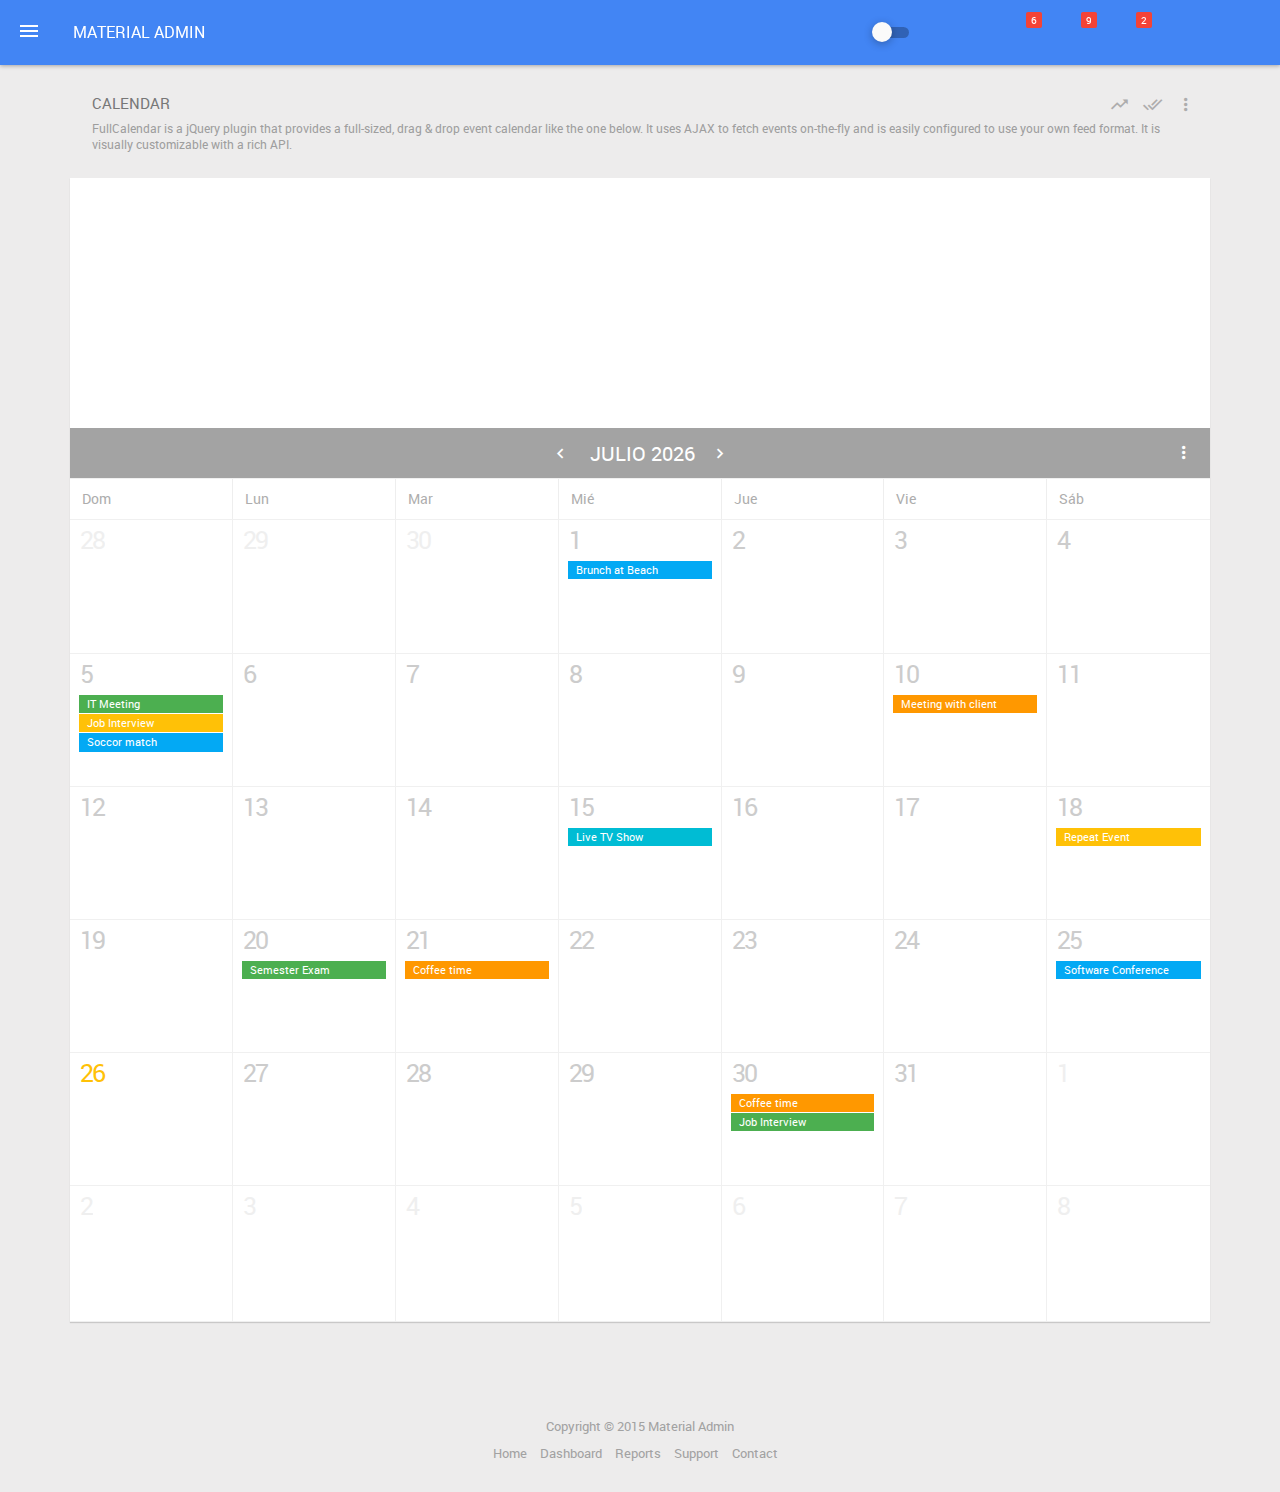
==== parallax-template/calendar.html @ 62151a45 "cal" ====
<!DOCTYPE html>
    <!--[if IE 9 ]><html class="ie9"><![endif]-->
    <head>
        <meta charset="utf-8">
        <meta http-equiv="X-UA-Compatible" content="IE=edge">
        <meta name="viewport" content="width=device-width, initial-scale=1">
        <title>Material Admin</title>
    
        <!-- Vendor CSS -->
        <link href="calendar/css/animate.min.css" rel="stylesheet">
        <link href="calendar/css/sweet-alert.css" rel="stylesheet">
        <link href="calendar/css/material-design-iconic-font.min.css" rel="stylesheet">
        <link href="calendar/css/fullcalendar.min.css" rel="stylesheet">
            
        <!-- CSS -->
        <link href="calendar/css/app.min.1.css" rel="stylesheet">
        <link href="calendar/css/app.min.2.css" rel="stylesheet">
    </head>
    
    <body>
        <header id="header">
            <ul class="header-inner">
                <li id="menu-trigger" data-trigger="#sidebar">
                    <div class="line-wrap">
                        <div class="line top"></div>
                        <div class="line center"></div>
                        <div class="line bottom"></div>
                    </div>
                </li>
            
                <li class="logo hidden-xs">
                    <a href="index.html">Material Admin</a>
                </li>
                
                <li class="pull-right">
                <ul class="top-menu">
                    <li id="toggle-width">
                        <div class="toggle-switch">
                            <input id="tw-switch" type="checkbox" hidden="hidden">
                            <label for="tw-switch" class="ts-helper"></label>
                        </div>
                    </li>
                    <li id="top-search">
                        <a class="tm-search" href=""></a>
                    </li>
                    <li class="dropdown">
                        <a data-toggle="dropdown" class="tm-message" href=""><i class="tmn-counts">6</i></a>
                        <div class="dropdown-menu dropdown-menu-lg pull-right">
                            <div class="listview">
                                <div class="lv-header">
                                    Messages
                                </div>
                                <div class="lv-body">
                                    <a class="lv-item" href="">
                                        <div class="media">
                                            <div class="pull-left">
                                                <img class="lv-img-sm" src="img/profile-pics/1.jpg" alt="">
                                            </div>
                                            <div class="media-body">
                                                <div class="lv-title">David Belle</div>
                                                <small class="lv-small">Cum sociis natoque penatibus et magnis dis parturient montes</small>
                                            </div>
                                        </div>
                                    </a>
                                    <a class="lv-item" href="">
                                        <div class="media">
                                            <div class="pull-left">
                                                <img class="lv-img-sm" src="img/profile-pics/2.jpg" alt="">
                                            </div>
                                            <div class="media-body">
                                                <div class="lv-title">Jonathan Morris</div>
                                                <small class="lv-small">Nunc quis diam diamurabitur at dolor elementum, dictum turpis vel</small>
                                            </div>
                                        </div>
                                    </a>
                                    <a class="lv-item" href="">
                                        <div class="media">
                                            <div class="pull-left">
                                                <img class="lv-img-sm" src="img/profile-pics/3.jpg" alt="">
                                            </div>
                                            <div class="media-body">
                                                <div class="lv-title">Fredric Mitchell Jr.</div>
                                                <small class="lv-small">Phasellus a ante et est ornare accumsan at vel magnauis blandit turpis at augue ultricies</small>
                                            </div>
                                        </div>
                                    </a>
                                    <a class="lv-item" href="">
                                        <div class="media">
                                            <div class="pull-left">
                                                <img class="lv-img-sm" src="img/profile-pics/4.jpg" alt="">
                                            </div>
                                            <div class="media-body">
                                                <div class="lv-title">Glenn Jecobs</div>
                                                <small class="lv-small">Ut vitae lacus sem ellentesque maximus, nunc sit amet varius dignissim, dui est consectetur neque</small>
                                            </div>
                                        </div>
                                    </a>
                                    <a class="lv-item" href="">
                                        <div class="media">
                                            <div class="pull-left">
                                                <img class="lv-img-sm" src="img/profile-pics/4.jpg" alt="">
                                            </div>
                                            <div class="media-body">
                                                <div class="lv-title">Bill Phillips</div>
                                                <small class="lv-small">Proin laoreet commodo eros id faucibus. Donec ligula quam, imperdiet vel ante placerat</small>
                                            </div>
                                        </div>
                                    </a>
                                </div>
                                <a class="lv-footer" href="">View All</a>
                            </div>
                        </div>
                    </li>
                    <li class="dropdown">
                        <a data-toggle="dropdown" class="tm-notification" href=""><i class="tmn-counts">9</i></a>
                        <div class="dropdown-menu dropdown-menu-lg pull-right">
                            <div class="listview" id="notifications">
                                <div class="lv-header">
                                    Notification
                    
                                    <ul class="actions">
                                        <li class="dropdown">
                                            <a href="" data-clear="notification">
                                                <i class="zmdi zmdi-check-all"></i>
                                            </a>
                                        </li>
                                    </ul>
                                </div>
                                <div class="lv-body">
                                    <a class="lv-item" href="">
                                        <div class="media">
                                            <div class="pull-left">
                                                <img class="lv-img-sm" src="img/profile-pics/1.jpg" alt="">
                                            </div>
                                            <div class="media-body">
                                                <div class="lv-title">David Belle</div>
                                                <small class="lv-small">Cum sociis natoque penatibus et magnis dis parturient montes</small>
                                            </div>
                                        </div>
                                    </a>
                                    <a class="lv-item" href="">
                                        <div class="media">
                                            <div class="pull-left">
                                                <img class="lv-img-sm" src="img/profile-pics/2.jpg" alt="">
                                            </div>
                                            <div class="media-body">
                                                <div class="lv-title">Jonathan Morris</div>
                                                <small class="lv-small">Nunc quis diam diamurabitur at dolor elementum, dictum turpis vel</small>
                                            </div>
                                        </div>
                                    </a>
                                    <a class="lv-item" href="">
                                        <div class="media">
                                            <div class="pull-left">
                                                <img class="lv-img-sm" src="img/profile-pics/3.jpg" alt="">
                                            </div>
                                            <div class="media-body">
                                                <div class="lv-title">Fredric Mitchell Jr.</div>
                                                <small class="lv-small">Phasellus a ante et est ornare accumsan at vel magnauis blandit turpis at augue ultricies</small>
                                            </div>
                                        </div>
                                    </a>
                                    <a class="lv-item" href="">
                                        <div class="media">
                                            <div class="pull-left">
                                                <img class="lv-img-sm" src="img/profile-pics/4.jpg" alt="">
                                            </div>
                                            <div class="media-body">
                                                <div class="lv-title">Glenn Jecobs</div>
                                                <small class="lv-small">Ut vitae lacus sem ellentesque maximus, nunc sit amet varius dignissim, dui est consectetur neque</small>
                                            </div>
                                        </div>
                                    </a>
                                    <a class="lv-item" href="">
                                        <div class="media">
                                            <div class="pull-left">
                                                <img class="lv-img-sm" src="img/profile-pics/4.jpg" alt="">
                                            </div>
                                            <div class="media-body">
                                                <div class="lv-title">Bill Phillips</div>
                                                <small class="lv-small">Proin laoreet commodo eros id faucibus. Donec ligula quam, imperdiet vel ante placerat</small>
                                            </div>
                                        </div>
                                    </a>
                                </div>
                    
                                <a class="lv-footer" href="">View Previous</a>
                            </div>
                    
                        </div>
                    </li>
                    <li class="dropdown hidden-xs">
                        <a data-toggle="dropdown" class="tm-task" href=""><i class="tmn-counts">2</i></a>
                        <div class="dropdown-menu pull-right dropdown-menu-lg">
                            <div class="listview">
                                <div class="lv-header">
                                    Tasks
                                </div>
                                <div class="lv-body">
                                    <div class="lv-item">
                                        <div class="lv-title m-b-5">HTML5 Validation Report</div>
                    
                                        <div class="progress">
                                            <div class="progress-bar" role="progressbar" aria-valuenow="95" aria-valuemin="0" aria-valuemax="100" style="width: 95%">
                                                <span class="sr-only">95% Complete (success)</span>
                                            </div>
                                        </div>
                                    </div>
                                    <div class="lv-item">
                                        <div class="lv-title m-b-5">Google Chrome Extension</div>
                    
                                        <div class="progress">
                                            <div class="progress-bar progress-bar-success" role="progressbar" aria-valuenow="80" aria-valuemin="0" aria-valuemax="100" style="width: 80%">
                                                <span class="sr-only">80% Complete (success)</span>
                                            </div>
                                        </div>
                                    </div>
                                    <div class="lv-item">
                                        <div class="lv-title m-b-5">Social Intranet Projects</div>
                    
                                        <div class="progress">
                                            <div class="progress-bar progress-bar-info" role="progressbar" aria-valuenow="20" aria-valuemin="0" aria-valuemax="100" style="width: 20%">
                                                <span class="sr-only">20% Complete</span>
                                            </div>
                                        </div>
                                    </div>
                                    <div class="lv-item">
                                        <div class="lv-title m-b-5">Bootstrap Admin Template</div>
                    
                                        <div class="progress">
                                            <div class="progress-bar progress-bar-warning" role="progressbar" aria-valuenow="60" aria-valuemin="0" aria-valuemax="100" style="width: 60%">
                                                <span class="sr-only">60% Complete (warning)</span>
                                            </div>
                                        </div>
                                    </div>
                                    <div class="lv-item">
                                        <div class="lv-title m-b-5">Youtube Client App</div>
                    
                                        <div class="progress">
                                            <div class="progress-bar progress-bar-danger" role="progressbar" aria-valuenow="80" aria-valuemin="0" aria-valuemax="100" style="width: 80%">
                                                <span class="sr-only">80% Complete (danger)</span>
                                            </div>
                                        </div>
                                    </div>
                                </div>
                    
                                <a class="lv-footer" href="">View All</a>
                            </div>
                        </div>
                    </li>
                    <li class="dropdown">
                        <a data-toggle="dropdown" class="tm-settings" href=""></a>
                        <ul class="dropdown-menu dm-icon pull-right">
                            <li class="hidden-xs">
                                <a data-action="fullscreen" href=""><i class="zmdi zmdi-fullscreen"></i> Toggle Fullscreen</a>
                            </li>
                            <li>
                                <a data-action="clear-localstorage" href=""><i class="zmdi zmdi-delete"></i> Clear Local Storage</a>
                            </li>
                            <li>
                                <a href=""><i class="zmdi zmdi-face"></i> Privacy Settings</a>
                            </li>
                            <li>
                                <a href=""><i class="zmdi zmdi-settings"></i> Other Settings</a>
                            </li>
                        </ul>
                    </li>
                    <li class="hidden-xs" id="chat-trigger" data-trigger="#chat">
                        <a class="tm-chat" href=""></a>
                    </li>
                </li>
            </ul>
            
            <!-- Top Search Content -->
            <div id="top-search-wrap">
                <input type="text">
                <i id="top-search-close">&times;</i>
            </div>
        </header>
        
        <section id="main">
            <aside id="sidebar">
                <div class="sidebar-inner c-overflow">
                    <div class="profile-menu">
                        <a href="">
                            <div class="profile-pic">
                                <img src="img/profile-pics/1.jpg" alt="">
                            </div>

                            <div class="profile-info">
                                Malinda Hollaway

                                <i class="zmdi zmdi-arrow-drop-down"></i>
                            </div>
                        </a>

                        <ul class="main-menu">
                            <li>
                                <a href="profile-about.html"><i class="zmdi zmdi-account"></i> View Profile</a>
                            </li>
                            <li>
                                <a href=""><i class="zmdi zmdi-input-antenna"></i> Privacy Settings</a>
                            </li>
                            <li>
                                <a href=""><i class="zmdi zmdi-settings"></i> Settings</a>
                            </li>
                            <li>
                                <a href=""><i class="zmdi zmdi-time-restore"></i> Logout</a>
                            </li>
                        </ul>
                    </div>

                    <ul class="main-menu">
                        <li><a href="index.html"><i class="zmdi zmdi-home"></i> Home</a></li>
                        <li><a href="typography.html"><i class="zmdi zmdi zmdi-format-underlined"></i> Typography</a></li>
                        <li class="sub-menu">
                            <a href=""><i class="zmdi zmdi-widgets"></i> Widgets</a>

                            <ul>
                                <li><a href="widget-templates.html">Templates</a></li>
                                <li><a class="active" href="widgets.html">Widgets</a></li>
                            </ul>
                        </li>
                        <li class="sub-menu">
                            <a href=""><i class="zmdi zmdi-view-list"></i> Tables</a>

                            <ul>
                                <li><a href="tables.html">Normal Tables</a></li>
                                <li><a href="data-tables.html">Data Tables</a></li>
                            </ul>
                        </li>
                        <li class="sub-menu">
                            <a href=""><i class="zmdi zmdi-collection-text"></i> Forms</a>

                            <ul>
                                <li><a href="form-elements.html">Basic Form Elements</a></li>
                                <li><a href="form-components.html">Form Components</a></li>
                                <li><a href="form-examples.html">Form Examples</a></li>
                                <li><a href="form-validations.html">Form Validation</a></li>
                            </ul>
                        </li>
                        <li class="sub-menu">
                            <a href=""><i class="zmdi zmdi-swap-alt"></i>User Interface</a>
                            <ul>
                                <li><a href="colors.html">Colors</a></li>
                                <li><a href="animations.html">Animations</a></li>
                                <li><a href="box-shadow.html">Box Shadow</a></li>
                                <li><a href="buttons.html">Buttons</a></li>
                                <li><a href="icons.html">Icons</a></li>
                                <li><a href="alerts.html">Alerts</a></li>
                                <li><a href="notification-dialog.html">Notifications & Dialogs</a></li>
                                <li><a href="media.html">Media</a></li>
                                <li><a href="components.html">Components</a></li>
                                <li><a href="other-components.html">Others</a></li>
                            </ul>
                        </li>
                        <li class="sub-menu">
                            <a href=""><i class="zmdi zmdi-trending-up"></i>Charts</a>
                            <ul>
                                <li><a href="flot-charts.html">Flot Charts</a></li>
                                <li><a href="other-charts.html">Other Charts</a></li>
                            </ul>
                        </li>
                        <li class="active"><a href="calendar.html"><i class="zmdi zmdi-calendar"></i> Calendar</a></li>
                        <li class="sub-menu">
                            <a href=""><i class="zmdi zmdi-image"></i>Photo Gallery</a>
                            <ul>
                                <li><a href="photos.html">Default</a></li>
                                <li><a href="photo-timeline.html">Timeline</a></li>
                            </ul>
                        </li>
                        
                        <li><a href="generic-classes.html"><i class="zmdi zmdi-layers"></i> Generic Classes</a></li>
                        <li class="sub-menu">
                            <a href=""><i class="zmdi zmdi-collection-item"></i> Sample Pages</a>
                            <ul>
                                
                                <li><a href="profile-about.html">Profile</a></li>
                                <li><a href="list-view.html">List View</a></li>
                                <li><a href="messages.html">Messages</a></li>
                                <li><a href="pricing-table.html">Pricing Table</a></li>
                                <li><a href="contacts.html">Contacts</a></li>
                                <li><a href="wall.html">Wall</a></li>
                                <li><a href="invoice.html">Invoice</a></li>
                                <li><a href="login.html">Login and Sign Up</a></li>
                                <li><a href="lockscreen.html">Lockscreen</a></li>
                                <li><a href="404.html">Error 404</a></li>
                                
                            </ul>
                        </li>
                    </ul>
                </div>
            </aside>
            
            <aside id="chat">
                <ul class="tab-nav tn-justified" role="tablist">
                    <li role="presentation" class="active"><a href="#friends" aria-controls="friends" role="tab" data-toggle="tab">Friends</a></li>
                    <li role="presentation"><a href="#online" aria-controls="online" role="tab" data-toggle="tab">Online Now</a></li>
                </ul>
            
                <div class="chat-search">
                    <div class="fg-line">
                        <input type="text" class="form-control" placeholder="Search People">
                    </div>
                </div>
            
                <div class="tab-content">
                    <div role="tabpanel" class="tab-pane fade in active" id="friends">
                        <div class="listview">
                            <a class="lv-item" href="">
                                <div class="media">
                                    <div class="pull-left p-relative">
                                        <img class="lv-img-sm" src="img/profile-pics/2.jpg" alt="">
                                        <i class="chat-status-busy"></i>
                                    </div>
                                    <div class="media-body">
                                        <div class="lv-title">Jonathan Morris</div>
                                        <small class="lv-small">Available</small>
                                    </div>
                                </div>
                            </a>
            
                            <a class="lv-item" href="">
                                <div class="media">
                                    <div class="pull-left">
                                        <img class="lv-img-sm" src="img/profile-pics/1.jpg" alt="">
                                    </div>
                                    <div class="media-body">
                                        <div class="lv-title">David Belle</div>
                                        <small class="lv-small">Last seen 3 hours ago</small>
                                    </div>
                                </div>
                            </a>
            
                            <a class="lv-item" href="">
                                <div class="media">
                                    <div class="pull-left p-relative">
                                        <img class="lv-img-sm" src="img/profile-pics/3.jpg" alt="">
                                        <i class="chat-status-online"></i>
                                    </div>
                                    <div class="media-body">
                                        <div class="lv-title">Fredric Mitchell Jr.</div>
                                        <small class="lv-small">Availble</small>
                                    </div>
                                </div>
                            </a>
            
                            <a class="lv-item" href="">
                                <div class="media">
                                    <div class="pull-left p-relative">
                                        <img class="lv-img-sm" src="img/profile-pics/4.jpg" alt="">
                                        <i class="chat-status-online"></i>
                                    </div>
                                    <div class="media-body">
                                        <div class="lv-title">Glenn Jecobs</div>
                                        <small class="lv-small">Availble</small>
                                    </div>
                                </div>
                            </a>
            
                            <a class="lv-item" href="">
                                <div class="media">
                                    <div class="pull-left">
                                        <img class="lv-img-sm" src="img/profile-pics/5.jpg" alt="">
                                    </div>
                                    <div class="media-body">
                                        <div class="lv-title">Bill Phillips</div>
                                        <small class="lv-small">Last seen 3 days ago</small>
                                    </div>
                                </div>
                            </a>
            
                            <a class="lv-item" href="">
                                <div class="media">
                                    <div class="pull-left">
                                        <img class="lv-img-sm" src="img/profile-pics/6.jpg" alt="">
                                    </div>
                                    <div class="media-body">
                                        <div class="lv-title">Wendy Mitchell</div>
                                        <small class="lv-small">Last seen 2 minutes ago</small>
                                    </div>
                                </div>
                            </a>
                            <a class="lv-item" href="">
                                <div class="media">
                                    <div class="pull-left p-relative">
                                        <img class="lv-img-sm" src="img/profile-pics/7.jpg" alt="">
                                        <i class="chat-status-busy"></i>
                                    </div>
                                    <div class="media-body">
                                        <div class="lv-title">Teena Bell Ann</div>
                                        <small class="lv-small">Busy</small>
                                    </div>
                                </div>
                            </a>
                        </div>
                    </div>
                    <div role="tabpanel" class="tab-pane fade" id="online">
                        <div class="listview">
                            <a class="lv-item" href="">
                                <div class="media">
                                    <div class="pull-left p-relative">
                                        <img class="lv-img-sm" src="img/profile-pics/2.jpg" alt="">
                                        <i class="chat-status-busy"></i>
                                    </div>
                                    <div class="media-body">
                                        <div class="lv-title">Jonathan Morris</div>
                                        <small class="lv-small">Available</small>
                                    </div>
                                </div>
                            </a>
            
                            <a class="lv-item" href="">
                                <div class="media">
                                    <div class="pull-left p-relative">
                                        <img class="lv-img-sm" src="img/profile-pics/3.jpg" alt="">
                                        <i class="chat-status-online"></i>
                                    </div>
                                    <div class="media-body">
                                        <div class="lv-title">Fredric Mitchell Jr.</div>
                                        <small class="lv-small">Availble</small>
                                    </div>
                                </div>
                            </a>
            
                            <a class="lv-item" href="">
                                <div class="media">
                                    <div class="pull-left p-relative">
                                        <img class="lv-img-sm" src="img/profile-pics/4.jpg" alt="">
                                        <i class="chat-status-online"></i>
                                    </div>
                                    <div class="media-body">
                                        <div class="lv-title">Glenn Jecobs</div>
                                        <small class="lv-small">Availble</small>
                                    </div>
                                </div>
                            </a>
            
                            <a class="lv-item" href="">
                                <div class="media">
                                    <div class="pull-left p-relative">
                                        <img class="lv-img-sm" src="img/profile-pics/7.jpg" alt="">
                                        <i class="chat-status-busy"></i>
                                    </div>
                                    <div class="media-body">
                                        <div class="lv-title">Teena Bell Ann</div>
                                        <small class="lv-small">Busy</small>
                                    </div>
                                </div>
                            </a>
                        </div>
                    </div>
                </div>
            </aside>
        
        
            <section id="content">
                <div class="container">
                    <div class="block-header">
                        <h2>Calendar <small>FullCalendar is a jQuery plugin that provides a full-sized, drag & drop event calendar like the one below. It uses AJAX to fetch events on-the-fly and is easily configured to use your own feed format. It is visually customizable with a rich API.</small></h2>
                    
                        <ul class="actions">
                            <li>
                                <a href="">
                                    <i class="zmdi zmdi-trending-up"></i>
                                </a>
                            </li>
                            <li>
                                <a href="">
                                    <i class="zmdi zmdi-check-all"></i>
                                </a>
                            </li>
                            <li class="dropdown">
                                <a href="" data-toggle="dropdown">
                                    <i class="zmdi zmdi-more-vert"></i>
                                </a>
                    
                                <ul class="dropdown-menu dropdown-menu-right">
                                    <li>
                                        <a href="">Refresh</a>
                                    </li>
                                    <li>
                                        <a href="">Manage Widgets</a>
                                    </li>
                                    <li>
                                        <a href="">Widgets Settings</a>
                                    </li>
                                </ul>
                            </li>
                        </ul>
                    
                    </div>
                    
                    <div id="calendar"></div>
                    
                    <!-- Add event -->
                    <div class="modal fade" id="addNew-event" data-backdrop="static" data-keyboard="false">
                        <div class="modal-dialog">
                            <div class="modal-content">
                                <div class="modal-header">
                                    <h4 class="modal-title">Add an Event</h4>
                                </div>
                                <div class="modal-body">
                                    <form class="addEvent" role="form">
                                        <div class="form-group">
                                            <label for="eventName">Event Name</label>
                                            <div class="fg-line">
                                                <input type="text" class="input-sm form-control" id="eventName" placeholder="eg: Sports day">
                                            </div>
                                        </div>
                                        
                                        <div class="form-group">
                                            <label for="eventName">Tag Color</label>
                                            <div class="event-tag">
                                                <span data-tag="bgm-teal" class="bgm-teal selected"></span>
                                                <span data-tag="bgm-red" class="bgm-red"></span>
                                                <span data-tag="bgm-pink" class="bgm-pink"></span>
                                                <span data-tag="bgm-blue" class="bgm-blue"></span>
                                                <span data-tag="bgm-lime" class="bgm-lime"></span>
                                                <span data-tag="bgm-green" class="bgm-green"></span>
                                                <span data-tag="bgm-cyan" class="bgm-cyan"></span>
                                                <span data-tag="bgm-orange" class="bgm-orange"></span>
                                                <span data-tag="bgm-purple" class="bgm-purple"></span>
                                                <span data-tag="bgm-gray" class="bgm-gray"></span>
                                                <span data-tag="bgm-black" class="bgm-black"></span>
                                            </div>
                                        </div>
                                        
                                        <input type="hidden" id="getStart" />
                                        <input type="hidden" id="getEnd" />
                                    </form>
                                </div>
                                
                                <div class="modal-footer">
                                    <button type="submit" class="btn btn-link" id="addEvent">Add Event</button>
                                    <button type="button" class="btn btn-link" data-dismiss="modal">Close</button>
                                </div>
                            </div>
                        </div>
                    </div>
                </div>
            </section>
        </section>
        
        <footer id="footer">
            Copyright &copy; 2015 Material Admin
            
            <ul class="f-menu">
                <li><a href="">Home</a></li>
                <li><a href="">Dashboard</a></li>
                <li><a href="">Reports</a></li>
                <li><a href="">Support</a></li>
                <li><a href="">Contact</a></li>
            </ul>
        </footer>
    
        <!-- Older IE warning message -->
        <!--[if lt IE 9]>
            <div class="ie-warning">
                <h1 class="c-white">Warning!!</h1>
                <p>You are using an outdated version of Internet Explorer, please upgrade <br/>to any of the following web browsers to access this website.</p>
                <div class="iew-container">
                    <ul class="iew-download">
                        <li>
                            <a href="http://www.google.com/chrome/">
                                <img src="img/browsers/chrome.png" alt="">
                                <div>Chrome</div>
                            </a>
                        </li>
                        <li>
                            <a href="https://www.mozilla.org/en-US/firefox/new/">
                                <img src="img/browsers/firefox.png" alt="">
                                <div>Firefox</div>
                            </a>
                        </li>
                        <li>
                            <a href="http://www.opera.com">
                                <img src="img/browsers/opera.png" alt="">
                                <div>Opera</div>
                            </a>
                        </li>
                        <li>
                            <a href="https://www.apple.com/safari/">
                                <img src="img/browsers/safari.png" alt="">
                                <div>Safari</div>
                            </a>
                        </li>
                        <li>
                            <a href="http://windows.microsoft.com/en-us/internet-explorer/download-ie">
                                <img src="img/browsers/ie.png" alt="">
                                <div>IE (New)</div>
                            </a>
                        </li>
                    </ul>
                </div>
                <p>Sorry for the inconvenience!</p>
            </div>   
        <![endif]-->
        
        <!-- Javascript Libraries -->
        <script src="calendar/js/jquery.min.js"></script>
        <script src="calendar/js/bootstrap.min.js"></script>
        
        <script src="calendar/js/jquery.nicescroll.min.js"></script>
        <script src="calendar/js/waves.min.js"></script>
        <script src="calendar/js/bootstrap-growl.min.js"></script>
        <script src="calendar/js/sweet-alert.min.js"></script>
        <script src="calendar/js/moment.min.js"></script>
        <script src="calendar/js/fullcalendar.min.js"></script>
        
        <!-- Placeholder for IE9 -->
        <!--[if IE 9 ]>
            <script src="vendors/bower_components/jquery-placeholder/jquery.placeholder.min.js"></script>
        <![endif]-->
        
        <script src="http://192.185.228.226/projects/ma/1-5-1/jquery/js/functions.js"></script>
        <script src="http://192.185.228.226/projects/ma/1-5-1/jquery/js/demo.js"></script>
        
        <script type="text/javascript">
            $(document).ready(function() {
                var date = new Date();
                var d = date.getDate();
                var m = date.getMonth();
                var y = date.getFullYear();

                var cId = $('#calendar'); //Change the name if you want. I'm also using thsi add button for more actions

                //Generate the Calendar
                cId.fullCalendar({
                    header: {
                        right: '',
                        center: 'prev, title, next',
                        left: ''
                    },

                    theme: true, //Do not remove this as it ruin the design
                    selectable: true,
                    selectHelper: true,
                    editable: true,

                    //Add Events
                    events: [
                        {
                            title: 'Hangout with friends',
                            start: new Date(2015, 9, 1),
                            allDay: false,
                            className: 'bgm-cyan'
                        },
                        {
                            title: 'Meeting with client',
                            start: new Date(y, m, 10),
                            allDay: true,
                            className: 'bgm-orange'
                        },
                        {
                            title: 'Repeat Event',
                            start: new Date(y, m, 18),
                            allDay: true,
                            className: 'bgm-amber'
                        },
                        {
                            title: 'Semester Exam',
                            start: new Date(y, m, 20),
                            allDay: true,
                            className: 'bgm-green'
                        },
                        {
                            title: 'Soccor match',
                            start: new Date(y, m, 5),
                            allDay: true,
                            className: 'bgm-lightblue'
                        },
                        {
                            title: 'Coffee time',
                            start: new Date(y, m, 21),
                            allDay: true,
                            className: 'bgm-orange'
                        },
                        {
                            title: 'Job Interview',
                            start: new Date(y, m, 5),
                            allDay: true,
                            className: 'bgm-amber'
                        },
                        {
                            title: 'IT Meeting',
                            start: new Date(y, m, 5),
                            allDay: true,
                            className: 'bgm-green'
                        },
                        {
                            title: 'Brunch at Beach',
                            start: new Date(y, m, 1),
                            allDay: true,
                            className: 'bgm-lightblue'
                        },
                        {
                            title: 'Live TV Show',
                            start: new Date(y, m, 15),
                            allDay: true,
                            className: 'bgm-cyan'
                        },
                        {
                            title: 'Software Conference',
                            start: new Date(y, m, 25),
                            allDay: true,
                            className: 'bgm-lightblue'
                        },
                        {
                            title: 'Coffee time',
                            start: new Date(y, m, 30),
                            allDay: true,
                            className: 'bgm-orange'
                        },
                        {
                            title: 'Job Interview',
                            start: new Date(y, m, 30),
                            allDay: true,
                            className: 'bgm-green'
                        },
                    ],
                     
                    //On Day Select
                    
                });

                //Create and ddd Action button with dropdown in Calendar header. 
                var actionMenu = '<ul class="actions actions-alt" id="fc-actions">' +
                                    '<li class="dropdown">' +
                                        '<a href="" data-toggle="dropdown"><i class="zmdi zmdi-more-vert"></i></a>' +
                                        '<ul class="dropdown-menu dropdown-menu-right">' +
                                            '<li class="active">' +
                                                '<a data-view="month" href="">Month View</a>' +
                                            '</li>' +
                                            '<li>' +
                                                '<a data-view="basicWeek" href="">Week View</a>' +
                                            '</li>' +
                                            
                                               // '<li>' +
                                               //    '<a data-view="agendaWeek" href="">Agenda Week View</a>' +
                                               // '</li>' +

                                            '<li>' +
                                                '<a data-view="basicDay" href="">Day View</a>' +
                                            '</li>' +
                                            
                                               //'<li>' +
                                               // '<a data-view="agendaDay" href="">Agenda Day View</a>' +
                                               //'</li>' +

                                        '</ul>' +
                                    '</div>' +
                                '</li>';


                cId.find('.fc-toolbar').append(actionMenu);
                
                //Event Tag Selector
                (function(){
                    $('body').on('click', '.event-tag > span', function(){
                        $('.event-tag > span').removeClass('selected');
                        $(this).addClass('selected');
                    });
                })();
            
                //Add new Event
                $('body').on('click', '#addEvent', function(){
                    var eventName = $('#eventName').val();
                    var tagColor = $('.event-tag > span.selected').attr('data-tag');
                        
                    if (eventName != '') {
                        //Render Event
                        $('#calendar').fullCalendar('renderEvent',{
                            title: eventName,
                            start: $('#getStart').val(),
                            end:  $('#getEnd').val(),
                            allDay: true,
                            className: tagColor
                            
                        },true ); //Stick the event
                        
                        $('#addNew-event form')[0].reset()
                        $('#addNew-event').modal('hide');
                    }
                    
                    else {
                        $('#eventName').closest('.form-group').addClass('has-error');
                    }
                });   

                //Calendar views
                $('body').on('click', '#fc-actions [data-view]', function(e){
                    e.preventDefault();
                    var dataView = $(this).attr('data-view');
                    
                    $('#fc-actions li').removeClass('active');
                    $(this).parent().addClass('active');
                    cId.fullCalendar('changeView', dataView);  
                });
            });                        
        </script>
    </body>
</html>
---- parallax-template/calendar/css/sweet-alert.css ----
@-webkit-keyframes showSweetAlert {
  0% {
    transform: scale(0.7);
    -webkit-transform: scale(0.7);
  }
  45% {
    transform: scale(1.05);
    -webkit-transform: scale(1.05);
  }
  80% {
    transform: scale(0.95);
    -webkit-tranform: scale(0.95);
  }
  100% {
    transform: scale(1);
    -webkit-transform: scale(1);
  }
}
@keyframes showSweetAlert {
  0% {
    transform: scale(0.7);
    -webkit-transform: scale(0.7);
  }
  45% {
    transform: scale(1.05);
    -webkit-transform: scale(1.05);
  }
  80% {
    transform: scale(0.95);
    -webkit-tranform: scale(0.95);
  }
  100% {
    transform: scale(1);
    -webkit-transform: scale(1);
  }
}
@-webkit-keyframes hideSweetAlert {
  0% {
    transform: scale(1);
    -webkit-transform: scale(1);
  }
  100% {
    transform: scale(0.5);
    -webkit-transform: scale(0.5);
  }
}
@keyframes hideSweetAlert {
  0% {
    transform: scale(1);
    -webkit-transform: scale(1);
  }
  100% {
    transform: scale(0.5);
    -webkit-transform: scale(0.5);
  }
}
.showSweetAlert {
  -webkit-animation: showSweetAlert 0.3s;
  animation: showSweetAlert 0.3s;
}
.hideSweetAlert {
  -webkit-animation: hideSweetAlert 0.2s;
  animation: hideSweetAlert 0.2s;
}
@-webkit-keyframes animateSuccessTip {
  0% {
    width: 0;
    left: 1px;
    top: 19px;
  }
  54% {
    width: 0;
    left: 1px;
    top: 19px;
  }
  70% {
    width: 50px;
    left: -8px;
    top: 37px;
  }
  84% {
    width: 17px;
    left: 21px;
    top: 48px;
  }
  100% {
    width: 25px;
    left: 14px;
    top: 45px;
  }
}
@keyframes animateSuccessTip {
  0% {
    width: 0;
    left: 1px;
    top: 19px;
  }
  54% {
    width: 0;
    left: 1px;
    top: 19px;
  }
  70% {
    width: 50px;
    left: -8px;
    top: 37px;
  }
  84% {
    width: 17px;
    left: 21px;
    top: 48px;
  }
  100% {
    width: 25px;
    left: 14px;
    top: 45px;
  }
}
@-webkit-keyframes animateSuccessLong {
  0% {
    width: 0;
    right: 46px;
    top: 54px;
  }
  65% {
    width: 0;
    right: 46px;
    top: 54px;
  }
  84% {
    width: 55px;
    right: 0px;
    top: 35px;
  }
  100% {
    width: 47px;
    right: 8px;
    top: 38px;
  }
}
@keyframes animateSuccessLong {
  0% {
    width: 0;
    right: 46px;
    top: 54px;
  }
  65% {
    width: 0;
    right: 46px;
    top: 54px;
  }
  84% {
    width: 55px;
    right: 0px;
    top: 35px;
  }
  100% {
    width: 47px;
    right: 8px;
    top: 38px;
  }
}
@-webkit-keyframes rotatePlaceholder {
  0% {
    transform: rotate(-45deg);
    -webkit-transform: rotate(-45deg);
  }
  5% {
    transform: rotate(-45deg);
    -webkit-transform: rotate(-45deg);
  }
  12% {
    transform: rotate(-405deg);
    -webkit-transform: rotate(-405deg);
  }
  100% {
    transform: rotate(-405deg);
    -webkit-transform: rotate(-405deg);
  }
}
@keyframes rotatePlaceholder {
  0% {
    transform: rotate(-45deg);
    -webkit-transform: rotate(-45deg);
  }
  5% {
    transform: rotate(-45deg);
    -webkit-transform: rotate(-45deg);
  }
  12% {
    transform: rotate(-405deg);
    -webkit-transform: rotate(-405deg);
  }
  100% {
    transform: rotate(-405deg);
    -webkit-transform: rotate(-405deg);
  }
}
.animateSuccessTip {
  -webkit-animation: animateSuccessTip 0.75s;
  animation: animateSuccessTip 0.75s;
}
.animateSuccessLong {
  -webkit-animation: animateSuccessLong 0.75s;
  animation: animateSuccessLong 0.75s;
}
.icon.success.animate::after {
  -webkit-animation: rotatePlaceholder 4.25s ease-in;
  animation: rotatePlaceholder 4.25s ease-in;
}
@-webkit-keyframes animateErrorIcon {
  0% {
    transform: rotateX(100deg);
    -webkit-transform: rotateX(100deg);
    opacity: 0;
  }
  100% {
    transform: rotateX(0deg);
    -webkit-transform: rotateX(0deg);
    opacity: 1;
  }
}
@keyframes animateErrorIcon {
  0% {
    transform: rotateX(100deg);
    -webkit-transform: rotateX(100deg);
    opacity: 0;
  }
  100% {
    transform: rotateX(0deg);
    -webkit-transform: rotateX(0deg);
    opacity: 1;
  }
}
.animateErrorIcon {
  -webkit-animation: animateErrorIcon 0.5s;
  animation: animateErrorIcon 0.5s;
}
@-webkit-keyframes animateXMark {
  0% {
    transform: scale(0.4);
    -webkit-transform: scale(0.4);
    margin-top: 26px;
    opacity: 0;
  }
  50% {
    transform: scale(0.4);
    -webkit-transform: scale(0.4);
    margin-top: 26px;
    opacity: 0;
  }
  80% {
    transform: scale(1.15);
    -webkit-transform: scale(1.15);
    margin-top: -6px;
  }
  100% {
    transform: scale(1);
    -webkit-transform: scale(1);
    margin-top: 0;
    opacity: 1;
  }
}
@keyframes animateXMark {
  0% {
    transform: scale(0.4);
    -webkit-transform: scale(0.4);
    margin-top: 26px;
    opacity: 0;
  }
  50% {
    transform: scale(0.4);
    -webkit-transform: scale(0.4);
    margin-top: 26px;
    opacity: 0;
  }
  80% {
    transform: scale(1.15);
    -webkit-transform: scale(1.15);
    margin-top: -6px;
  }
  100% {
    transform: scale(1);
    -webkit-transform: scale(1);
    margin-top: 0;
    opacity: 1;
  }
}
.animateXMark {
  -webkit-animation: animateXMark 0.5s;
  animation: animateXMark 0.5s;
}
@-webkit-keyframes pulseWarning {
  0% {
    border-color: #F8D486;
  }
  100% {
    border-color: #F8BB86;
  }
}
@keyframes pulseWarning {
  0% {
    border-color: #F8D486;
  }
  100% {
    border-color: #F8BB86;
  }
}
.pulseWarning {
  -webkit-animation: pulseWarning 0.75s infinite alternate;
  animation: pulseWarning 0.75s infinite alternate;
}
@-webkit-keyframes pulseWarningIns {
  0% {
    background-color: #F8D486;
  }
  100% {
    background-color: #F8BB86;
  }
}
@keyframes pulseWarningIns {
  0% {
    background-color: #F8D486;
  }
  100% {
    background-color: #F8BB86;
  }
}
.pulseWarningIns {
  -webkit-animation: pulseWarningIns 0.75s infinite alternate;
  animation: pulseWarningIns 0.75s infinite alternate;
}
.sweet-overlay {
  background-color: rgba(0, 0, 0, 0.4);
  position: fixed;
  left: 0;
  right: 0;
  top: 0;
  bottom: 0;
  display: none;
  z-index: 1040;
}
.sweet-alert {
  background-color: #ffffff;
  width: 478px;
  padding: 17px;
  border-radius: 5px;
  text-align: center;
  position: fixed;
  left: 50%;
  top: 50%;
  margin-left: -256px;
  margin-top: -200px;
  overflow: hidden;
  display: none;
  z-index: 2000;
}
@media all and (max-width: 767px) {
  .sweet-alert {
    width: auto;
    margin-left: 0;
    margin-right: 0;
    left: 15px;
    right: 15px;
  }
}
.sweet-alert .icon {
  width: 80px;
  height: 80px;
  border: 4px solid gray;
  border-radius: 50%;
  margin: 20px auto;
  position: relative;
  box-sizing: content-box;
}
.sweet-alert .icon.error {
  border-color: #d43f3a;
}
.sweet-alert .icon.error .x-mark {
  position: relative;
  display: block;
}
.sweet-alert .icon.error .line {
  position: absolute;
  height: 5px;
  width: 47px;
  background-color: #d9534f;
  display: block;
  top: 37px;
  border-radius: 2px;
}
.sweet-alert .icon.error .line.left {
  -webkit-transform: rotate(45deg);
  transform: rotate(45deg);
  left: 17px;
}
.sweet-alert .icon.error .line.right {
  -webkit-transform: rotate(-45deg);
  transform: rotate(-45deg);
  right: 16px;
}
.sweet-alert .icon.warning {
  border-color: #eea236;
}
.sweet-alert .icon.warning .body {
  position: absolute;
  width: 5px;
  height: 47px;
  left: 50%;
  top: 10px;
  border-radius: 2px;
  margin-left: -2px;
  background-color: #f0ad4e;
}
.sweet-alert .icon.warning .dot {
  position: absolute;
  width: 7px;
  height: 7px;
  border-radius: 50%;
  margin-left: -3px;
  left: 50%;
  bottom: 10px;
  background-color: #f0ad4e;
}
.sweet-alert .icon.info {
  border-color: #46b8da;
}
.sweet-alert .icon.info::before {
  content: "";
  position: absolute;
  width: 5px;
  height: 29px;
  left: 50%;
  bottom: 17px;
  border-radius: 2px;
  margin-left: -2px;
  background-color: #5bc0de;
}
.sweet-alert .icon.info::after {
  content: "";
  position: absolute;
  width: 7px;
  height: 7px;
  border-radius: 50%;
  margin-left: -3px;
  top: 19px;
  background-color: #5bc0de;
}
.sweet-alert .icon.success {
  border-color: #4cae4c;
}
.sweet-alert .icon.success::before,
.sweet-alert .icon.success::after {
  content: '';
  border-radius: 50%;
  position: absolute;
  width: 60px;
  height: 120px;
  background: white;
  -webkit-transform: rotate(45deg);
  transform: rotate(45deg);
}
.sweet-alert .icon.success::before {
  border-radius: 120px 0 0 120px;
  top: -7px;
  left: -33px;
  -webkit-transform: rotate(-45deg);
  transform: rotate(-45deg);
  -webkit-transform-origin: 60px 60px;
  transform-origin: 60px 60px;
}
.sweet-alert .icon.success::after {
  border-radius: 0 120px 120px 0;
  top: -11px;
  left: 30px;
  -webkit-transform: rotate(-45deg);
  transform: rotate(-45deg);
  -webkit-transform-origin: 0px 60px;
  transform-origin: 0px 60px;
}
.sweet-alert .icon.success .placeholder {
  width: 80px;
  height: 80px;
  border: 4px solid rgba(92, 184, 92, 0.2);
  border-radius: 50%;
  box-sizing: content-box;
  position: absolute;
  left: -4px;
  top: -4px;
  z-index: 2;
}
.sweet-alert .icon.success .fix {
  width: 5px;
  height: 90px;
  background-color: #ffffff;
  position: absolute;
  left: 28px;
  top: 8px;
  z-index: 1;
  -webkit-transform: rotate(-45deg);
  transform: rotate(-45deg);
}
.sweet-alert .icon.success .line {
  height: 5px;
  background-color: #5cb85c;
  display: block;
  border-radius: 2px;
  position: absolute;
  z-index: 2;
}
.sweet-alert .icon.success .line.tip {
  width: 25px;
  left: 14px;
  top: 46px;
  -webkit-transform: rotate(45deg);
  transform: rotate(45deg);
}
.sweet-alert .icon.success .line.long {
  width: 47px;
  right: 8px;
  top: 38px;
  -webkit-transform: rotate(-45deg);
  transform: rotate(-45deg);
}
.sweet-alert .icon.custom {
  background-size: contain;
  border-radius: 0;
  border: none;
  background-position: center center;
  background-repeat: no-repeat;
}
.sweet-alert .btn-default:focus {
  border-color: #cccccc;
  outline: 0;
  -webkit-box-shadow: inset 0 1px 1px rgba(0,0,0,.075), 0 0 8px rgba(204, 204, 204, 0.6);
  box-shadow: inset 0 1px 1px rgba(0,0,0,.075), 0 0 8px rgba(204, 204, 204, 0.6);
}
.sweet-alert .btn-success:focus {
  border-color: #4cae4c;
  outline: 0;
  -webkit-box-shadow: inset 0 1px 1px rgba(0,0,0,.075), 0 0 8px rgba(76, 174, 76, 0.6);
  box-shadow: inset 0 1px 1px rgba(0,0,0,.075), 0 0 8px rgba(76, 174, 76, 0.6);
}
.sweet-alert .btn-info:focus {
  border-color: #46b8da;
  outline: 0;
  -webkit-box-shadow: inset 0 1px 1px rgba(0,0,0,.075), 0 0 8px rgba(70, 184, 218, 0.6);
  box-shadow: inset 0 1px 1px rgba(0,0,0,.075), 0 0 8px rgba(70, 184, 218, 0.6);
}
.sweet-alert .btn-danger:focus {
  border-color: #d43f3a;
  outline: 0;
  -webkit-box-shadow: inset 0 1px 1px rgba(0,0,0,.075), 0 0 8px rgba(212, 63, 58, 0.6);
  box-shadow: inset 0 1px 1px rgba(0,0,0,.075), 0 0 8px rgba(212, 63, 58, 0.6);
}
.sweet-alert .btn-warning:focus {
  border-color: #eea236;
  outline: 0;
  -webkit-box-shadow: inset 0 1px 1px rgba(0,0,0,.075), 0 0 8px rgba(238, 162, 54, 0.6);
  box-shadow: inset 0 1px 1px rgba(0,0,0,.075), 0 0 8px rgba(238, 162, 54, 0.6);
}
.sweet-alert button::-moz-focus-inner {
  border: 0;
}
---- parallax-template/calendar/css/material-design-iconic-font.min.css ----
@font-face{font-family:Material-Design-Iconic-Font;src:url(../fonts/Material-Design-Iconic-Font.woff?v=2.1.0) format('woff'),url(../fonts/Material-Design-Iconic-Font.ttf?v=2.1.0) format('truetype')}.zmdi{display:inline-block;font:normal normal normal 14px/1 'Material-Design-Iconic-Font';font-size:inherit;text-rendering:auto;-webkit-font-smoothing:antialiased;-moz-osx-font-smoothing:grayscale}.zmdi-hc-lg{font-size:1.33333333em;line-height:.75em;vertical-align:-15%}.zmdi-hc-2x{font-size:2em}.zmdi-hc-3x{font-size:3em}.zmdi-hc-4x{font-size:4em}.zmdi-hc-5x{font-size:5em}.zmdi-hc-fw{width:1.28571429em;text-align:center}.zmdi-hc-ul{padding-left:0;margin-left:2.14285714em;list-style-type:none}.zmdi-hc-ul>li{position:relative}.zmdi-hc-li{position:absolute;left:-2.14285714em;width:2.14285714em;top:.14285714em;text-align:center}.zmdi-hc-li.zmdi-hc-lg{left:-1.85714286em}.zmdi-hc-border{padding:.1em .25em;border:solid .1em #9e9e9e;border-radius:2px}.zmdi-hc-border-circle{padding:.1em .25em;border:solid .1em #9e9e9e;border-radius:50%}.zmdi.pull-left{float:left;margin-right:.15em}.zmdi.pull-right{float:right;margin-left:.15em}.zmdi-hc-spin{-webkit-animation:zmdi-spin 1.5s infinite linear;animation:zmdi-spin 1.5s infinite linear}.zmdi-hc-spin-reverse{-webkit-animation:zmdi-spin-reverse 1.5s infinite linear;animation:zmdi-spin-reverse 1.5s infinite linear}@-webkit-keyframes zmdi-spin{0%{-webkit-transform:rotate(0deg);transform:rotate(0deg)}100%{-webkit-transform:rotate(359deg);transform:rotate(359deg)}}@keyframes zmdi-spin{0%{-webkit-transform:rotate(0deg);transform:rotate(0deg)}100%{-webkit-transform:rotate(359deg);transform:rotate(359deg)}}@-webkit-keyframes zmdi-spin-reverse{0%{-webkit-transform:rotate(0deg);transform:rotate(0deg)}100%{-webkit-transform:rotate(-359deg);transform:rotate(-359deg)}}@keyframes zmdi-spin-reverse{0%{-webkit-transform:rotate(0deg);transform:rotate(0deg)}100%{-webkit-transform:rotate(-359deg);transform:rotate(-359deg)}}.zmdi-hc-rotate-90{-webkit-transform:rotate(90deg);-ms-transform:rotate(90deg);transform:rotate(90deg)}.zmdi-hc-rotate-180{-webkit-transform:rotate(180deg);-ms-transform:rotate(180deg);transform:rotate(180deg)}.zmdi-hc-rotate-270{-webkit-transform:rotate(270deg);-ms-transform:rotate(270deg);transform:rotate(270deg)}.zmdi-hc-flip-horizontal{-webkit-transform:scale(-1,1);-ms-transform:scale(-1,1);transform:scale(-1,1)}.zmdi-hc-flip-vertical{-webkit-transform:scale(1,-1);-ms-transform:scale(1,-1);transform:scale(1,-1)}.zmdi-hc-stack{position:relative;display:inline-block;width:2em;height:2em;line-height:2em;vertical-align:middle}.zmdi-hc-stack-1x,.zmdi-hc-stack-2x{position:absolute;left:0;width:100%;text-align:center}.zmdi-hc-stack-1x{line-height:inherit}.zmdi-hc-stack-2x{font-size:2em}.zmdi-hc-inverse{color:#fff}.zmdi-3d-rotation:before{content:'\f101'}.zmdi-airplane-off:before{content:'\f102'}.zmdi-airplane:before{content:'\f103'}.zmdi-album:before{content:'\f104'}.zmdi-archive:before{content:'\f105'}.zmdi-assignment-account:before{content:'\f106'}.zmdi-assignment-alert:before{content:'\f107'}.zmdi-assignment-check:before{content:'\f108'}.zmdi-assignment-o:before{content:'\f109'}.zmdi-assignment-return:before{content:'\f10a'}.zmdi-assignment-returned:before{content:'\f10b'}.zmdi-assignment:before{content:'\f10c'}.zmdi-attachment-alt:before{content:'\f10d'}.zmdi-attachment:before{content:'\f10e'}.zmdi-audio:before{content:'\f10f'}.zmdi-badge-check:before{content:'\f110'}.zmdi-balance-wallet:before{content:'\f111'}.zmdi-balance:before{content:'\f112'}.zmdi-battery-alert:before{content:'\f113'}.zmdi-battery-flash:before{content:'\f114'}.zmdi-battery-unknown:before{content:'\f115'}.zmdi-battery:before{content:'\f116'}.zmdi-bike:before{content:'\f117'}.zmdi-block-alt:before{content:'\f118'}.zmdi-block:before{content:'\f119'}.zmdi-boat:before{content:'\f11a'}.zmdi-book-image:before{content:'\f11b'}.zmdi-book:before{content:'\f11c'}.zmdi-bookmark-outline:before{content:'\f11d'}.zmdi-bookmark:before{content:'\f11e'}.zmdi-brush:before{content:'\f11f'}.zmdi-bug:before{content:'\f120'}.zmdi-bus:before{content:'\f121'}.zmdi-cake:before{content:'\f122'}.zmdi-car-taxi:before{content:'\f123'}.zmdi-car-wash:before{content:'\f124'}.zmdi-car:before{content:'\f125'}.zmdi-card-giftcard:before{content:'\f126'}.zmdi-card-membership:before{content:'\f127'}.zmdi-card-travel:before{content:'\f128'}.zmdi-card:before{content:'\f129'}.zmdi-case-check:before{content:'\f12a'}.zmdi-case-download:before{content:'\f12b'}.zmdi-case-play:before{content:'\f12c'}.zmdi-case:before{content:'\f12d'}.zmdi-cast-connected:before{content:'\f12e'}.zmdi-cast:before{content:'\f12f'}.zmdi-chart-donut:before{content:'\f130'}.zmdi-chart:before{content:'\f131'}.zmdi-city-alt:before{content:'\f132'}.zmdi-city:before{content:'\f133'}.zmdi-close-circle-o:before{content:'\f134'}.zmdi-close-circle:before{content:'\f135'}.zmdi-close:before{content:'\f136'}.zmdi-cocktail:before{content:'\f137'}.zmdi-code-setting:before{content:'\f138'}.zmdi-code-smartphone:before{content:'\f139'}.zmdi-code:before{content:'\f13a'}.zmdi-coffee:before{content:'\f13b'}.zmdi-collection-bookmark:before{content:'\f13c'}.zmdi-collection-case-play:before{content:'\f13d'}.zmdi-collection-folder-image:before{content:'\f13e'}.zmdi-collection-image-o:before{content:'\f13f'}.zmdi-collection-image:before{content:'\f140'}.zmdi-collection-item-1:before{content:'\f141'}.zmdi-collection-item-2:before{content:'\f142'}.zmdi-collection-item-3:before{content:'\f143'}.zmdi-collection-item-4:before{content:'\f144'}.zmdi-collection-item-5:before{content:'\f145'}.zmdi-collection-item-6:before{content:'\f146'}.zmdi-collection-item-7:before{content:'\f147'}.zmdi-collection-item-8:before{content:'\f148'}.zmdi-collection-item-9-plus:before{content:'\f149'}.zmdi-collection-item-9:before{content:'\f14a'}.zmdi-collection-item:before{content:'\f14b'}.zmdi-collection-music:before{content:'\f14c'}.zmdi-collection-pdf:before{content:'\f14d'}.zmdi-collection-plus:before{content:'\f14e'}.zmdi-collection-speaker:before{content:'\f14f'}.zmdi-collection-text:before{content:'\f150'}.zmdi-collection-video:before{content:'\f151'}.zmdi-compass:before{content:'\f152'}.zmdi-cutlery:before{content:'\f153'}.zmdi-delete:before{content:'\f154'}.zmdi-dialpad:before{content:'\f155'}.zmdi-dns:before{content:'\f156'}.zmdi-drink:before{content:'\f157'}.zmdi-edit:before{content:'\f158'}.zmdi-email-open:before{content:'\f159'}.zmdi-email:before{content:'\f15a'}.zmdi-eye-off:before{content:'\f15b'}.zmdi-eye:before{content:'\f15c'}.zmdi-eyedropper:before{content:'\f15d'}.zmdi-favorite-outline:before{content:'\f15e'}.zmdi-favorite:before{content:'\f15f'}.zmdi-filter-list:before{content:'\f160'}.zmdi-fire:before{content:'\f161'}.zmdi-flag:before{content:'\f162'}.zmdi-flare:before{content:'\f163'}.zmdi-flash-auto:before{content:'\f164'}.zmdi-flash-off:before{content:'\f165'}.zmdi-flash:before{content:'\f166'}.zmdi-flip:before{content:'\f167'}.zmdi-flower-alt:before{content:'\f168'}.zmdi-flower:before{content:'\f169'}.zmdi-font:before{content:'\f16a'}.zmdi-fullscreen-alt:before{content:'\f16b'}.zmdi-fullscreen-exit:before{content:'\f16c'}.zmdi-fullscreen:before{content:'\f16d'}.zmdi-functions:before{content:'\f16e'}.zmdi-gas-station:before{content:'\f16f'}.zmdi-gesture:before{content:'\f170'}.zmdi-globe-alt:before{content:'\f171'}.zmdi-globe-lock:before{content:'\f172'}.zmdi-globe:before{content:'\f173'}.zmdi-graduation-cap:before{content:'\f174'}.zmdi-home:before{content:'\f175'}.zmdi-hospital-alt:before{content:'\f176'}.zmdi-hospital:before{content:'\f177'}.zmdi-hotel:before{content:'\f178'}.zmdi-hourglass-alt:before{content:'\f179'}.zmdi-hourglass-outline:before{content:'\f17a'}.zmdi-hourglass:before{content:'\f17b'}.zmdi-http:before{content:'\f17c'}.zmdi-image-alt:before{content:'\f17d'}.zmdi-image-o:before{content:'\f17e'}.zmdi-image:before{content:'\f17f'}.zmdi-inbox:before{content:'\f180'}.zmdi-invert-colors-off:before{content:'\f181'}.zmdi-invert-colors:before{content:'\f182'}.zmdi-key:before{content:'\f183'}.zmdi-label-alt-outline:before{content:'\f184'}.zmdi-label-alt:before{content:'\f185'}.zmdi-label-heart:before{content:'\f186'}.zmdi-label:before{content:'\f187'}.zmdi-labels:before{content:'\f188'}.zmdi-lamp:before{content:'\f189'}.zmdi-landscape:before{content:'\f18a'}.zmdi-layers-off:before{content:'\f18b'}.zmdi-layers:before{content:'\f18c'}.zmdi-library:before{content:'\f18d'}.zmdi-link:before{content:'\f18e'}.zmdi-lock-open:before{content:'\f18f'}.zmdi-lock-outline:before{content:'\f190'}.zmdi-lock:before{content:'\f191'}.zmdi-mail-reply-all:before{content:'\f192'}.zmdi-mail-reply:before{content:'\f193'}.zmdi-mail-send:before{content:'\f194'}.zmdi-mall:before{content:'\f195'}.zmdi-map:before{content:'\f196'}.zmdi-menu:before{content:'\f197'}.zmdi-money-box:before{content:'\f198'}.zmdi-money-off:before{content:'\f199'}.zmdi-money:before{content:'\f19a'}.zmdi-more-vert:before{content:'\f19b'}.zmdi-more:before{content:'\f19c'}.zmdi-movie-alt:before{content:'\f19d'}.zmdi-movie:before{content:'\f19e'}.zmdi-nature-people:before{content:'\f19f'}.zmdi-nature:before{content:'\f1a0'}.zmdi-navigation:before{content:'\f1a1'}.zmdi-open-in-browser:before{content:'\f1a2'}.zmdi-open-in-new:before{content:'\f1a3'}.zmdi-palette:before{content:'\f1a4'}.zmdi-parking:before{content:'\f1a5'}.zmdi-pin-account:before{content:'\f1a6'}.zmdi-pin-assistant:before{content:'\f1a7'}.zmdi-pin-drop:before{content:'\f1a8'}.zmdi-pin-help:before{content:'\f1a9'}.zmdi-pin-off:before{content:'\f1aa'}.zmdi-pin:before{content:'\f1ab'}.zmdi-pizza:before{content:'\f1ac'}.zmdi-plaster:before{content:'\f1ad'}.zmdi-power-setting:before{content:'\f1ae'}.zmdi-power:before{content:'\f1af'}.zmdi-print:before{content:'\f1b0'}.zmdi-puzzle-piece:before{content:'\f1b1'}.zmdi-quote:before{content:'\f1b2'}.zmdi-railway:before{content:'\f1b3'}.zmdi-receipt:before{content:'\f1b4'}.zmdi-refresh-alt:before{content:'\f1b5'}.zmdi-refresh-sync-alert:before{content:'\f1b6'}.zmdi-refresh-sync-off:before{content:'\f1b7'}.zmdi-refresh-sync:before{content:'\f1b8'}.zmdi-refresh:before{content:'\f1b9'}.zmdi-roller:before{content:'\f1ba'}.zmdi-ruler:before{content:'\f1bb'}.zmdi-scissors:before{content:'\f1bc'}.zmdi-screen-rotation-lock:before{content:'\f1bd'}.zmdi-screen-rotation:before{content:'\f1be'}.zmdi-search-for:before{content:'\f1bf'}.zmdi-search-in-file:before{content:'\f1c0'}.zmdi-search-in-page:before{content:'\f1c1'}.zmdi-search-replace:before{content:'\f1c2'}.zmdi-search:before{content:'\f1c3'}.zmdi-seat:before{content:'\f1c4'}.zmdi-settings-square:before{content:'\f1c5'}.zmdi-settings:before{content:'\f1c6'}.zmdi-shield-check:before{content:'\f1c7'}.zmdi-shield-security:before{content:'\f1c8'}.zmdi-shopping-basket:before{content:'\f1c9'}.zmdi-shopping-cart-plus:before{content:'\f1ca'}.zmdi-shopping-cart:before{content:'\f1cb'}.zmdi-sign-in:before{content:'\f1cc'}.zmdi-sort-amount-asc:before{content:'\f1cd'}.zmdi-sort-amount-desc:before{content:'\f1ce'}.zmdi-sort-asc:before{content:'\f1cf'}.zmdi-sort-desc:before{content:'\f1d0'}.zmdi-spellcheck:before{content:'\f1d1'}.zmdi-storage:before{content:'\f1d2'}.zmdi-store-24:before{content:'\f1d3'}.zmdi-store:before{content:'\f1d4'}.zmdi-subway:before{content:'\f1d5'}.zmdi-sun:before{content:'\f1d6'}.zmdi-tab-unselected:before{content:'\f1d7'}.zmdi-tab:before{content:'\f1d8'}.zmdi-tag-close:before{content:'\f1d9'}.zmdi-tag-more:before{content:'\f1da'}.zmdi-tag:before{content:'\f1db'}.zmdi-thumb-down:before{content:'\f1dc'}.zmdi-thumb-up-down:before{content:'\f1dd'}.zmdi-thumb-up:before{content:'\f1de'}.zmdi-ticket-star:before{content:'\f1df'}.zmdi-toll:before{content:'\f1e0'}.zmdi-toys:before{content:'\f1e1'}.zmdi-traffic:before{content:'\f1e2'}.zmdi-translate:before{content:'\f1e3'}.zmdi-triangle-down:before{content:'\f1e4'}.zmdi-triangle-up:before{content:'\f1e5'}.zmdi-truck:before{content:'\f1e6'}.zmdi-turning-sign:before{content:'\f1e7'}.zmdi-wallpaper:before{content:'\f1e8'}.zmdi-washing-machine:before{content:'\f1e9'}.zmdi-window-maximize:before{content:'\f1ea'}.zmdi-window-minimize:before{content:'\f1eb'}.zmdi-window-restore:before{content:'\f1ec'}.zmdi-wrench:before{content:'\f1ed'}.zmdi-zoom-in:before{content:'\f1ee'}.zmdi-zoom-out:before{content:'\f1ef'}.zmdi-alert-circle-o:before{content:'\f1f0'}.zmdi-alert-circle:before{content:'\f1f1'}.zmdi-alert-octagon:before{content:'\f1f2'}.zmdi-alert-polygon:before{content:'\f1f3'}.zmdi-alert-triangle:before{content:'\f1f4'}.zmdi-help-outline:before{content:'\f1f5'}.zmdi-help:before{content:'\f1f6'}.zmdi-info-outline:before{content:'\f1f7'}.zmdi-info:before{content:'\f1f8'}.zmdi-notifications-active:before{content:'\f1f9'}.zmdi-notifications-add:before{content:'\f1fa'}.zmdi-notifications-none:before{content:'\f1fb'}.zmdi-notifications-off:before{content:'\f1fc'}.zmdi-notifications-paused:before{content:'\f1fd'}.zmdi-notifications:before{content:'\f1fe'}.zmdi-account-add:before{content:'\f1ff'}.zmdi-account-box-mail:before{content:'\f200'}.zmdi-account-box-o:before{content:'\f201'}.zmdi-account-box-phone:before{content:'\f202'}.zmdi-account-box:before{content:'\f203'}.zmdi-account-calendar:before{content:'\f204'}.zmdi-account-circle:before{content:'\f205'}.zmdi-account-o:before{content:'\f206'}.zmdi-account:before{content:'\f207'}.zmdi-accounts-add:before{content:'\f208'}.zmdi-accounts-alt:before{content:'\f209'}.zmdi-accounts-list-alt:before{content:'\f20a'}.zmdi-accounts-list:before{content:'\f20b'}.zmdi-accounts-outline:before{content:'\f20c'}.zmdi-accounts:before{content:'\f20d'}.zmdi-face:before{content:'\f20e'}.zmdi-female:before{content:'\f20f'}.zmdi-male-alt:before{content:'\f210'}.zmdi-male-female:before{content:'\f211'}.zmdi-male:before{content:'\f212'}.zmdi-mood-bad:before{content:'\f213'}.zmdi-mood:before{content:'\f214'}.zmdi-run:before{content:'\f215'}.zmdi-walk:before{content:'\f216'}.zmdi-cloud-box:before{content:'\f217'}.zmdi-cloud-circle:before{content:'\f218'}.zmdi-cloud-done:before{content:'\f219'}.zmdi-cloud-download:before{content:'\f21a'}.zmdi-cloud-off:before{content:'\f21b'}.zmdi-cloud-outline-alt:before{content:'\f21c'}.zmdi-cloud-outline:before{content:'\f21d'}.zmdi-cloud-upload:before{content:'\f21e'}.zmdi-cloud:before{content:'\f21f'}.zmdi-download:before{content:'\f220'}.zmdi-file-plus:before{content:'\f221'}.zmdi-file-text:before{content:'\f222'}.zmdi-file:before{content:'\f223'}.zmdi-folder-outline:before{content:'\f224'}.zmdi-folder-person:before{content:'\f225'}.zmdi-folder-star-alt:before{content:'\f226'}.zmdi-folder-star:before{content:'\f227'}.zmdi-folder:before{content:'\f228'}.zmdi-gif:before{content:'\f229'}.zmdi-upload:before{content:'\f22a'}.zmdi-border-all:before{content:'\f22b'}.zmdi-border-bottom:before{content:'\f22c'}.zmdi-border-clear:before{content:'\f22d'}.zmdi-border-color:before{content:'\f22e'}.zmdi-border-horizontal:before{content:'\f22f'}.zmdi-border-inner:before{content:'\f230'}.zmdi-border-left:before{content:'\f231'}.zmdi-border-outer:before{content:'\f232'}.zmdi-border-right:before{content:'\f233'}.zmdi-border-style:before{content:'\f234'}.zmdi-border-top:before{content:'\f235'}.zmdi-border-vertical:before{content:'\f236'}.zmdi-copy:before{content:'\f237'}.zmdi-crop:before{content:'\f238'}.zmdi-format-align-center:before{content:'\f239'}.zmdi-format-align-justify:before{content:'\f23a'}.zmdi-format-align-left:before{content:'\f23b'}.zmdi-format-align-right:before{content:'\f23c'}.zmdi-format-bold:before{content:'\f23d'}.zmdi-format-clear-all:before{content:'\f23e'}.zmdi-format-clear:before{content:'\f23f'}.zmdi-format-color-fill:before{content:'\f240'}.zmdi-format-color-reset:before{content:'\f241'}.zmdi-format-color-text:before{content:'\f242'}.zmdi-format-indent-decrease:before{content:'\f243'}.zmdi-format-indent-increase:before{content:'\f244'}.zmdi-format-italic:before{content:'\f245'}.zmdi-format-line-spacing:before{content:'\f246'}.zmdi-format-list-bulleted:before{content:'\f247'}.zmdi-format-list-numbered:before{content:'\f248'}.zmdi-format-ltr:before{content:'\f249'}.zmdi-format-rtl:before{content:'\f24a'}.zmdi-format-size:before{content:'\f24b'}.zmdi-format-strikethrough-s:before{content:'\f24c'}.zmdi-format-strikethrough:before{content:'\f24d'}.zmdi-format-subject:before{content:'\f24e'}.zmdi-format-underlined:before{content:'\f24f'}.zmdi-format-valign-bottom:before{content:'\f250'}.zmdi-format-valign-center:before{content:'\f251'}.zmdi-format-valign-top:before{content:'\f252'}.zmdi-redo:before{content:'\f253'}.zmdi-select-all:before{content:'\f254'}.zmdi-space-bar:before{content:'\f255'}.zmdi-text-format:before{content:'\f256'}.zmdi-transform:before{content:'\f257'}.zmdi-undo:before{content:'\f258'}.zmdi-wrap-text:before{content:'\f259'}.zmdi-comment-alert:before{content:'\f25a'}.zmdi-comment-alt-text:before{content:'\f25b'}.zmdi-comment-alt:before{content:'\f25c'}.zmdi-comment-edit:before{content:'\f25d'}.zmdi-comment-image:before{content:'\f25e'}.zmdi-comment-list:before{content:'\f25f'}.zmdi-comment-more:before{content:'\f260'}.zmdi-comment-outline:before{content:'\f261'}.zmdi-comment-text-alt:before{content:'\f262'}.zmdi-comment-text:before{content:'\f263'}.zmdi-comment-video:before{content:'\f264'}.zmdi-comment:before{content:'\f265'}.zmdi-comments:before{content:'\f266'}.zmdi-check-all:before{content:'\f267'}.zmdi-check-circle-u:before{content:'\f268'}.zmdi-check-circle:before{content:'\f269'}.zmdi-check-square:before{content:'\f26a'}.zmdi-check:before{content:'\f26b'}.zmdi-circle-o:before{content:'\f26c'}.zmdi-circle:before{content:'\f26d'}.zmdi-dot-circle-alt:before{content:'\f26e'}.zmdi-dot-circle:before{content:'\f26f'}.zmdi-minus-circle-outline:before{content:'\f270'}.zmdi-minus-circle:before{content:'\f271'}.zmdi-minus-square:before{content:'\f272'}.zmdi-minus:before{content:'\f273'}.zmdi-plus-circle-o-duplicate:before{content:'\f274'}.zmdi-plus-circle-o:before{content:'\f275'}.zmdi-plus-circle:before{content:'\f276'}.zmdi-plus-square:before{content:'\f277'}.zmdi-plus:before{content:'\f278'}.zmdi-square-o:before{content:'\f279'}.zmdi-star-circle:before{content:'\f27a'}.zmdi-star-half:before{content:'\f27b'}.zmdi-star-outline:before{content:'\f27c'}.zmdi-star:before{content:'\f27d'}.zmdi-bluetooth-connected:before{content:'\f27e'}.zmdi-bluetooth-off:before{content:'\f27f'}.zmdi-bluetooth-search:before{content:'\f280'}.zmdi-bluetooth-setting:before{content:'\f281'}.zmdi-bluetooth:before{content:'\f282'}.zmdi-camera-add:before{content:'\f283'}.zmdi-camera-alt:before{content:'\f284'}.zmdi-camera-bw:before{content:'\f285'}.zmdi-camera-front:before{content:'\f286'}.zmdi-camera-mic:before{content:'\f287'}.zmdi-camera-party-mode:before{content:'\f288'}.zmdi-camera-rear:before{content:'\f289'}.zmdi-camera-roll:before{content:'\f28a'}.zmdi-camera-switch:before{content:'\f28b'}.zmdi-camera:before{content:'\f28c'}.zmdi-card-alert:before{content:'\f28d'}.zmdi-card-off:before{content:'\f28e'}.zmdi-card-sd:before{content:'\f28f'}.zmdi-card-sim:before{content:'\f290'}.zmdi-desktop-mac:before{content:'\f291'}.zmdi-desktop-windows:before{content:'\f292'}.zmdi-device-hub:before{content:'\f293'}.zmdi-devices-off:before{content:'\f294'}.zmdi-devices:before{content:'\f295'}.zmdi-dock:before{content:'\f296'}.zmdi-floppy:before{content:'\f297'}.zmdi-gamepad:before{content:'\f298'}.zmdi-gps-dot:before{content:'\f299'}.zmdi-gps-off:before{content:'\f29a'}.zmdi-gps:before{content:'\f29b'}.zmdi-headset-mic:before{content:'\f29c'}.zmdi-headset:before{content:'\f29d'}.zmdi-input-antenna:before{content:'\f29e'}.zmdi-input-composite:before{content:'\f29f'}.zmdi-input-hdmi:before{content:'\f2a0'}.zmdi-input-power:before{content:'\f2a1'}.zmdi-input-svideo:before{content:'\f2a2'}.zmdi-keyboard-hide:before{content:'\f2a3'}.zmdi-keyboard:before{content:'\f2a4'}.zmdi-laptop-chromebook:before{content:'\f2a5'}.zmdi-laptop-mac:before{content:'\f2a6'}.zmdi-laptop:before{content:'\f2a7'}.zmdi-mic-off:before{content:'\f2a8'}.zmdi-mic-outline:before{content:'\f2a9'}.zmdi-mic-setting:before{content:'\f2aa'}.zmdi-mic:before{content:'\f2ab'}.zmdi-mouse:before{content:'\f2ac'}.zmdi-network-alert:before{content:'\f2ad'}.zmdi-network-locked:before{content:'\f2ae'}.zmdi-network-off:before{content:'\f2af'}.zmdi-network-outline:before{content:'\f2b0'}.zmdi-network-setting:before{content:'\f2b1'}.zmdi-network:before{content:'\f2b2'}.zmdi-phone-bluetooth:before{content:'\f2b3'}.zmdi-phone-end:before{content:'\f2b4'}.zmdi-phone-forwarded:before{content:'\f2b5'}.zmdi-phone-in-talk:before{content:'\f2b6'}.zmdi-phone-locked:before{content:'\f2b7'}.zmdi-phone-missed:before{content:'\f2b8'}.zmdi-phone-msg:before{content:'\f2b9'}.zmdi-phone-paused:before{content:'\f2ba'}.zmdi-phone-ring:before{content:'\f2bb'}.zmdi-phone-setting:before{content:'\f2bc'}.zmdi-phone-sip:before{content:'\f2bd'}.zmdi-phone:before{content:'\f2be'}.zmdi-portable-wifi-changes:before{content:'\f2bf'}.zmdi-portable-wifi-off:before{content:'\f2c0'}.zmdi-portable-wifi:before{content:'\f2c1'}.zmdi-radio:before{content:'\f2c2'}.zmdi-reader:before{content:'\f2c3'}.zmdi-remote-control-alt:before{content:'\f2c4'}.zmdi-remote-control:before{content:'\f2c5'}.zmdi-router:before{content:'\f2c6'}.zmdi-scanner:before{content:'\f2c7'}.zmdi-smartphone-android:before{content:'\f2c8'}.zmdi-smartphone-download:before{content:'\f2c9'}.zmdi-smartphone-erase:before{content:'\f2ca'}.zmdi-smartphone-info:before{content:'\f2cb'}.zmdi-smartphone-iphone:before{content:'\f2cc'}.zmdi-smartphone-landscape-lock:before{content:'\f2cd'}.zmdi-smartphone-landscape:before{content:'\f2ce'}.zmdi-smartphone-lock:before{content:'\f2cf'}.zmdi-smartphone-portrait-lock:before{content:'\f2d0'}.zmdi-smartphone-ring:before{content:'\f2d1'}.zmdi-smartphone-setting:before{content:'\f2d2'}.zmdi-smartphone-setup:before{content:'\f2d3'}.zmdi-smartphone:before{content:'\f2d4'}.zmdi-speaker:before{content:'\f2d5'}.zmdi-tablet-android:before{content:'\f2d6'}.zmdi-tablet-mac:before{content:'\f2d7'}.zmdi-tablet:before{content:'\f2d8'}.zmdi-tv-alt-play:before{content:'\f2d9'}.zmdi-tv-list:before{content:'\f2da'}.zmdi-tv-play:before{content:'\f2db'}.zmdi-tv:before{content:'\f2dc'}.zmdi-usb:before{content:'\f2dd'}.zmdi-videocam-off:before{content:'\f2de'}.zmdi-videocam-switch:before{content:'\f2df'}.zmdi-videocam:before{content:'\f2e0'}.zmdi-watch:before{content:'\f2e1'}.zmdi-wifi-alt-2:before{content:'\f2e2'}.zmdi-wifi-alt:before{content:'\f2e3'}.zmdi-wifi-info:before{content:'\f2e4'}.zmdi-wifi-lock:before{content:'\f2e5'}.zmdi-wifi-off:before{content:'\f2e6'}.zmdi-wifi-outline:before{content:'\f2e7'}.zmdi-wifi:before{content:'\f2e8'}.zmdi-arrow-left-bottom:before{content:'\f2e9'}.zmdi-arrow-left:before{content:'\f2ea'}.zmdi-arrow-merge:before{content:'\f2eb'}.zmdi-arrow-missed:before{content:'\f2ec'}.zmdi-arrow-right-top:before{content:'\f2ed'}.zmdi-arrow-right:before{content:'\f2ee'}.zmdi-arrow-split:before{content:'\f2ef'}.zmdi-arrows:before{content:'\f2f0'}.zmdi-caret-down-circle:before{content:'\f2f1'}.zmdi-caret-down:before{content:'\f2f2'}.zmdi-caret-left-circle:before{content:'\f2f3'}.zmdi-caret-left:before{content:'\f2f4'}.zmdi-caret-right-circle:before{content:'\f2f5'}.zmdi-caret-right:before{content:'\f2f6'}.zmdi-caret-up-circle:before{content:'\f2f7'}.zmdi-caret-up:before{content:'\f2f8'}.zmdi-chevron-down:before{content:'\f2f9'}.zmdi-chevron-left:before{content:'\f2fa'}.zmdi-chevron-right:before{content:'\f2fb'}.zmdi-chevron-up:before{content:'\f2fc'}.zmdi-forward:before{content:'\f2fd'}.zmdi-long-arrow-down:before{content:'\f2fe'}.zmdi-long-arrow-left:before{content:'\f2ff'}.zmdi-long-arrow-return:before{content:'\f300'}.zmdi-long-arrow-right:before{content:'\f301'}.zmdi-long-arrow-tab:before{content:'\f302'}.zmdi-long-arrow-up:before{content:'\f303'}.zmdi-rotate-ccw:before{content:'\f304'}.zmdi-rotate-cw:before{content:'\f305'}.zmdi-rotate-left:before{content:'\f306'}.zmdi-rotate-right:before{content:'\f307'}.zmdi-square-down:before{content:'\f308'}.zmdi-square-right:before{content:'\f309'}.zmdi-swap-alt:before{content:'\f30a'}.zmdi-swap-vertical-circle:before{content:'\f30b'}.zmdi-swap-vertical:before{content:'\f30c'}.zmdi-swap:before{content:'\f30d'}.zmdi-trending-down:before{content:'\f30e'}.zmdi-trending-flat:before{content:'\f30f'}.zmdi-trending-up:before{content:'\f310'}.zmdi-unfold-less:before{content:'\f311'}.zmdi-unfold-more:before{content:'\f312'}.zmdi-apps:before{content:'\f313'}.zmdi-grid-off:before{content:'\f314'}.zmdi-grid:before{content:'\f315'}.zmdi-view-agenda:before{content:'\f316'}.zmdi-view-array:before{content:'\f317'}.zmdi-view-carousel:before{content:'\f318'}.zmdi-view-column:before{content:'\f319'}.zmdi-view-comfy:before{content:'\f31a'}.zmdi-view-compact:before{content:'\f31b'}.zmdi-view-dashboard:before{content:'\f31c'}.zmdi-view-day:before{content:'\f31d'}.zmdi-view-headline:before{content:'\f31e'}.zmdi-view-list-alt:before{content:'\f31f'}.zmdi-view-list:before{content:'\f320'}.zmdi-view-module:before{content:'\f321'}.zmdi-view-quilt:before{content:'\f322'}.zmdi-view-stream:before{content:'\f323'}.zmdi-view-subtitles:before{content:'\f324'}.zmdi-view-toc:before{content:'\f325'}.zmdi-view-web:before{content:'\f326'}.zmdi-view-week:before{content:'\f327'}.zmdi-widgets:before{content:'\f328'}.zmdi-alarm-check:before{content:'\f329'}.zmdi-alarm-off:before{content:'\f32a'}.zmdi-alarm-plus:before{content:'\f32b'}.zmdi-alarm-snooze:before{content:'\f32c'}.zmdi-alarm:before{content:'\f32d'}.zmdi-calendar-alt:before{content:'\f32e'}.zmdi-calendar-check:before{content:'\f32f'}.zmdi-calendar-close:before{content:'\f330'}.zmdi-calendar-note:before{content:'\f331'}.zmdi-calendar:before{content:'\f332'}.zmdi-time-countdown:before{content:'\f333'}.zmdi-time-interval:before{content:'\f334'}.zmdi-time-restore-setting:before{content:'\f335'}.zmdi-time-restore:before{content:'\f336'}.zmdi-time:before{content:'\f337'}.zmdi-timer-off:before{content:'\f338'}.zmdi-timer:before{content:'\f339'}.zmdi-android-alt:before{content:'\f33a'}.zmdi-android:before{content:'\f33b'}.zmdi-apple:before{content:'\f33c'}.zmdi-behance:before{content:'\f33d'}.zmdi-codepen:before{content:'\f33e'}.zmdi-dribbble:before{content:'\f33f'}.zmdi-dropbox:before{content:'\f340'}.zmdi-evernote:before{content:'\f341'}.zmdi-facebook-box:before{content:'\f342'}.zmdi-facebook:before{content:'\f343'}.zmdi-github-box:before{content:'\f344'}.zmdi-github:before{content:'\f345'}.zmdi-google-drive:before{content:'\f346'}.zmdi-google-earth:before{content:'\f347'}.zmdi-google-glass:before{content:'\f348'}.zmdi-google-maps:before{content:'\f349'}.zmdi-google-pages:before{content:'\f34a'}.zmdi-google-play:before{content:'\f34b'}.zmdi-google-plus-box:before{content:'\f34c'}.zmdi-google-plus:before{content:'\f34d'}.zmdi-google:before{content:'\f34e'}.zmdi-instagram:before{content:'\f34f'}.zmdi-language-css3:before{content:'\f350'}.zmdi-language-html5:before{content:'\f351'}.zmdi-language-javascript:before{content:'\f352'}.zmdi-language-python-alt:before{content:'\f353'}.zmdi-language-python:before{content:'\f354'}.zmdi-lastfm:before{content:'\f355'}.zmdi-linkedin-box:before{content:'\f356'}.zmdi-paypal:before{content:'\f357'}.zmdi-pinterest-box:before{content:'\f358'}.zmdi-pocket:before{content:'\f359'}.zmdi-polymer:before{content:'\f35a'}.zmdi-share:before{content:'\f35b'}.zmdi-stack-overflow:before{content:'\f35c'}.zmdi-steam-square:before{content:'\f35d'}.zmdi-steam:before{content:'\f35e'}.zmdi-twitter-box:before{content:'\f35f'}.zmdi-twitter:before{content:'\f360'}.zmdi-vk:before{content:'\f361'}.zmdi-wikipedia:before{content:'\f362'}.zmdi-windows:before{content:'\f363'}.zmdi-aspect-ratio-alt:before{content:'\f364'}.zmdi-aspect-ratio:before{content:'\f365'}.zmdi-blur-circular:before{content:'\f366'}.zmdi-blur-linear:before{content:'\f367'}.zmdi-blur-off:before{content:'\f368'}.zmdi-blur:before{content:'\f369'}.zmdi-brightness-2:before{content:'\f36a'}.zmdi-brightness-3:before{content:'\f36b'}.zmdi-brightness-4:before{content:'\f36c'}.zmdi-brightness-5:before{content:'\f36d'}.zmdi-brightness-6:before{content:'\f36e'}.zmdi-brightness-7:before{content:'\f36f'}.zmdi-brightness-auto:before{content:'\f370'}.zmdi-brightness-setting:before{content:'\f371'}.zmdi-broken-image:before{content:'\f372'}.zmdi-center-focus-strong:before{content:'\f373'}.zmdi-center-focus-weak:before{content:'\f374'}.zmdi-compare:before{content:'\f375'}.zmdi-crop-16-9:before{content:'\f376'}.zmdi-crop-3-2:before{content:'\f377'}.zmdi-crop-5-4:before{content:'\f378'}.zmdi-crop-7-5:before{content:'\f379'}.zmdi-crop-din:before{content:'\f37a'}.zmdi-crop-free:before{content:'\f37b'}.zmdi-crop-landscape:before{content:'\f37c'}.zmdi-crop-portrait:before{content:'\f37d'}.zmdi-crop-square:before{content:'\f37e'}.zmdi-exposure-alt:before{content:'\f37f'}.zmdi-exposure:before{content:'\f380'}.zmdi-filter-b-and-w:before{content:'\f381'}.zmdi-filter-center-focus:before{content:'\f382'}.zmdi-filter-frames:before{content:'\f383'}.zmdi-filter-tilt-shift:before{content:'\f384'}.zmdi-gradient:before{content:'\f385'}.zmdi-grain:before{content:'\f386'}.zmdi-graphic-eq:before{content:'\f387'}.zmdi-hdr-off:before{content:'\f388'}.zmdi-hdr-strong:before{content:'\f389'}.zmdi-hdr-weak:before{content:'\f38a'}.zmdi-hdr:before{content:'\f38b'}.zmdi-iridescent:before{content:'\f38c'}.zmdi-leak-off:before{content:'\f38d'}.zmdi-leak:before{content:'\f38e'}.zmdi-looks:before{content:'\f38f'}.zmdi-loupe:before{content:'\f390'}.zmdi-panorama-horizontal:before{content:'\f391'}.zmdi-panorama-vertical:before{content:'\f392'}.zmdi-panorama-wide-angle:before{content:'\f393'}.zmdi-photo-size-select-large:before{content:'\f394'}.zmdi-photo-size-select-small:before{content:'\f395'}.zmdi-picture-in-picture:before{content:'\f396'}.zmdi-slideshow:before{content:'\f397'}.zmdi-texture:before{content:'\f398'}.zmdi-tonality:before{content:'\f399'}.zmdi-vignette:before{content:'\f39a'}.zmdi-wb-auto:before{content:'\f39b'}.zmdi-eject-alt:before{content:'\f39c'}.zmdi-eject:before{content:'\f39d'}.zmdi-equalizer:before{content:'\f39e'}.zmdi-fast-forward:before{content:'\f39f'}.zmdi-fast-rewind:before{content:'\f3a0'}.zmdi-forward-10:before{content:'\f3a1'}.zmdi-forward-30:before{content:'\f3a2'}.zmdi-forward-5:before{content:'\f3a3'}.zmdi-hearing:before{content:'\f3a4'}.zmdi-pause-circle-outline:before{content:'\f3a5'}.zmdi-pause-circle:before{content:'\f3a6'}.zmdi-pause:before{content:'\f3a7'}.zmdi-play-circle-outline:before{content:'\f3a8'}.zmdi-play-circle:before{content:'\f3a9'}.zmdi-play:before{content:'\f3aa'}.zmdi-playlist-audio:before{content:'\f3ab'}.zmdi-playlist-plus:before{content:'\f3ac'}.zmdi-repeat-one:before{content:'\f3ad'}.zmdi-repeat:before{content:'\f3ae'}.zmdi-replay-10:before{content:'\f3af'}.zmdi-replay-30:before{content:'\f3b0'}.zmdi-replay-5:before{content:'\f3b1'}.zmdi-replay:before{content:'\f3b2'}.zmdi-shuffle:before{content:'\f3b3'}.zmdi-skip-next:before{content:'\f3b4'}.zmdi-skip-previous:before{content:'\f3b5'}.zmdi-stop:before{content:'\f3b6'}.zmdi-surround-sound:before{content:'\f3b7'}.zmdi-tune:before{content:'\f3b8'}.zmdi-volume-down:before{content:'\f3b9'}.zmdi-volume-mute:before{content:'\f3ba'}.zmdi-volume-off:before{content:'\f3bb'}.zmdi-volume-up:before{content:'\f3bc'}.zmdi-n-1-square:before{content:'\f3bd'}.zmdi-n-2-square:before{content:'\f3be'}.zmdi-n-3-square:before{content:'\f3bf'}.zmdi-n-4-square:before{content:'\f3c0'}.zmdi-n-5-square:before{content:'\f3c1'}.zmdi-n-6-square:before{content:'\f3c2'}.zmdi-neg-1:before{content:'\f3c3'}.zmdi-neg-2:before{content:'\f3c4'}.zmdi-plus-1:before{content:'\f3c5'}.zmdi-plus-2:before{content:'\f3c6'}.zmdi-sec-10:before{content:'\f3c7'}.zmdi-sec-3:before{content:'\f3c8'}.zmdi-zero:before{content:'\f3c9'}.zmdi-airline-seat-flat-angled:before{content:'\f3ca'}.zmdi-airline-seat-flat:before{content:'\f3cb'}.zmdi-airline-seat-individual-suite:before{content:'\f3cc'}.zmdi-airline-seat-legroom-extra:before{content:'\f3cd'}.zmdi-airline-seat-legroom-normal:before{content:'\f3ce'}.zmdi-airline-seat-legroom-reduced:before{content:'\f3cf'}.zmdi-airline-seat-recline-extra:before{content:'\f3d0'}.zmdi-airline-seat-recline-normal:before{content:'\f3d1'}.zmdi-airplay:before{content:'\f3d2'}.zmdi-closed-caption:before{content:'\f3d3'}.zmdi-confirmation-number:before{content:'\f3d4'}.zmdi-developer-board:before{content:'\f3d5'}.zmdi-disc-full:before{content:'\f3d6'}.zmdi-explicit:before{content:'\f3d7'}.zmdi-flight-land:before{content:'\f3d8'}.zmdi-flight-takeoff:before{content:'\f3d9'}.zmdi-flip-to-back:before{content:'\f3da'}.zmdi-flip-to-front:before{content:'\f3db'}.zmdi-group-work:before{content:'\f3dc'}.zmdi-hd:before{content:'\f3dd'}.zmdi-hq:before{content:'\f3de'}.zmdi-markunread-mailbox:before{content:'\f3df'}.zmdi-memory:before{content:'\f3e0'}.zmdi-nfc:before{content:'\f3e1'}.zmdi-play-for-work:before{content:'\f3e2'}.zmdi-power-input:before{content:'\f3e3'}.zmdi-present-to-all:before{content:'\f3e4'}.zmdi-satellite:before{content:'\f3e5'}.zmdi-tap-and-play:before{content:'\f3e6'}.zmdi-vibration:before{content:'\f3e7'}.zmdi-voicemail:before{content:'\f3e8'}.zmdi-3d-rotation:before{content:'\f101'}.zmdi-airplane-off:before{content:'\f102'}.zmdi-airplane:before{content:'\f103'}.zmdi-album:before{content:'\f104'}.zmdi-archive:before{content:'\f105'}.zmdi-assignment-account:before{content:'\f106'}.zmdi-assignment-alert:before{content:'\f107'}.zmdi-assignment-check:before{content:'\f108'}.zmdi-assignment-o:before{content:'\f109'}.zmdi-assignment-return:before{content:'\f10a'}.zmdi-assignment-returned:before{content:'\f10b'}.zmdi-assignment:before{content:'\f10c'}.zmdi-attachment-alt:before{content:'\f10d'}.zmdi-attachment:before{content:'\f10e'}.zmdi-audio:before{content:'\f10f'}.zmdi-badge-check:before{content:'\f110'}.zmdi-balance-wallet:before{content:'\f111'}.zmdi-balance:before{content:'\f112'}.zmdi-battery-alert:before{content:'\f113'}.zmdi-battery-flash:before{content:'\f114'}.zmdi-battery-unknown:before{content:'\f115'}.zmdi-battery:before{content:'\f116'}.zmdi-bike:before{content:'\f117'}.zmdi-block-alt:before{content:'\f118'}.zmdi-block:before{content:'\f119'}.zmdi-boat:before{content:'\f11a'}.zmdi-book-image:before{content:'\f11b'}.zmdi-book:before{content:'\f11c'}.zmdi-bookmark-outline:before{content:'\f11d'}.zmdi-bookmark:before{content:'\f11e'}.zmdi-brush:before{content:'\f11f'}.zmdi-bug:before{content:'\f120'}.zmdi-bus:before{content:'\f121'}.zmdi-cake:before{content:'\f122'}.zmdi-car-taxi:before{content:'\f123'}.zmdi-car-wash:before{content:'\f124'}.zmdi-car:before{content:'\f125'}.zmdi-card-giftcard:before{content:'\f126'}.zmdi-card-membership:before{content:'\f127'}.zmdi-card-travel:before{content:'\f128'}.zmdi-card:before{content:'\f129'}.zmdi-case-check:before{content:'\f12a'}.zmdi-case-download:before{content:'\f12b'}.zmdi-case-play:before{content:'\f12c'}.zmdi-case:before{content:'\f12d'}.zmdi-cast-connected:before{content:'\f12e'}.zmdi-cast:before{content:'\f12f'}.zmdi-chart-donut:before{content:'\f130'}.zmdi-chart:before{content:'\f131'}.zmdi-city-alt:before{content:'\f132'}.zmdi-city:before{content:'\f133'}.zmdi-close-circle-o:before{content:'\f134'}.zmdi-close-circle:before{content:'\f135'}.zmdi-close:before{content:'\f136'}.zmdi-cocktail:before{content:'\f137'}.zmdi-code-setting:before{content:'\f138'}.zmdi-code-smartphone:before{content:'\f139'}.zmdi-code:before{content:'\f13a'}.zmdi-coffee:before{content:'\f13b'}.zmdi-collection-bookmark:before{content:'\f13c'}.zmdi-collection-case-play:before{content:'\f13d'}.zmdi-collection-folder-image:before{content:'\f13e'}.zmdi-collection-image-o:before{content:'\f13f'}.zmdi-collection-image:before{content:'\f140'}.zmdi-collection-item-1:before{content:'\f141'}.zmdi-collection-item-2:before{content:'\f142'}.zmdi-collection-item-3:before{content:'\f143'}.zmdi-collection-item-4:before{content:'\f144'}.zmdi-collection-item-5:before{content:'\f145'}.zmdi-collection-item-6:before{content:'\f146'}.zmdi-collection-item-7:before{content:'\f147'}.zmdi-collection-item-8:before{content:'\f148'}.zmdi-collection-item-9-plus:before{content:'\f149'}.zmdi-collection-item-9:before{content:'\f14a'}.zmdi-collection-item:before{content:'\f14b'}.zmdi-collection-music:before{content:'\f14c'}.zmdi-collection-pdf:before{content:'\f14d'}.zmdi-collection-plus:before{content:'\f14e'}.zmdi-collection-speaker:before{content:'\f14f'}.zmdi-collection-text:before{content:'\f150'}.zmdi-collection-video:before{content:'\f151'}.zmdi-compass:before{content:'\f152'}.zmdi-cutlery:before{content:'\f153'}.zmdi-delete:before{content:'\f154'}.zmdi-dialpad:before{content:'\f155'}.zmdi-dns:before{content:'\f156'}.zmdi-drink:before{content:'\f157'}.zmdi-edit:before{content:'\f158'}.zmdi-email-open:before{content:'\f159'}.zmdi-email:before{content:'\f15a'}.zmdi-eye-off:before{content:'\f15b'}.zmdi-eye:before{content:'\f15c'}.zmdi-eyedropper:before{content:'\f15d'}.zmdi-favorite-outline:before{content:'\f15e'}.zmdi-favorite:before{content:'\f15f'}.zmdi-filter-list:before{content:'\f160'}.zmdi-fire:before{content:'\f161'}.zmdi-flag:before{content:'\f162'}.zmdi-flare:before{content:'\f163'}.zmdi-flash-auto:before{content:'\f164'}.zmdi-flash-off:before{content:'\f165'}.zmdi-flash:before{content:'\f166'}.zmdi-flip:before{content:'\f167'}.zmdi-flower-alt:before{content:'\f168'}.zmdi-flower:before{content:'\f169'}.zmdi-font:before{content:'\f16a'}.zmdi-fullscreen-alt:before{content:'\f16b'}.zmdi-fullscreen-exit:before{content:'\f16c'}.zmdi-fullscreen:before{content:'\f16d'}.zmdi-functions:before{content:'\f16e'}.zmdi-gas-station:before{content:'\f16f'}.zmdi-gesture:before{content:'\f170'}.zmdi-globe-alt:before{content:'\f171'}.zmdi-globe-lock:before{content:'\f172'}.zmdi-globe:before{content:'\f173'}.zmdi-graduation-cap:before{content:'\f174'}.zmdi-home:before{content:'\f175'}.zmdi-hospital-alt:before{content:'\f176'}.zmdi-hospital:before{content:'\f177'}.zmdi-hotel:before{content:'\f178'}.zmdi-hourglass-alt:before{content:'\f179'}.zmdi-hourglass-outline:before{content:'\f17a'}.zmdi-hourglass:before{content:'\f17b'}.zmdi-http:before{content:'\f17c'}.zmdi-image-alt:before{content:'\f17d'}.zmdi-image-o:before{content:'\f17e'}.zmdi-image:before{content:'\f17f'}.zmdi-inbox:before{content:'\f180'}.zmdi-invert-colors-off:before{content:'\f181'}.zmdi-invert-colors:before{content:'\f182'}.zmdi-key:before{content:'\f183'}.zmdi-label-alt-outline:before{content:'\f184'}.zmdi-label-alt:before{content:'\f185'}.zmdi-label-heart:before{content:'\f186'}.zmdi-label:before{content:'\f187'}.zmdi-labels:before{content:'\f188'}.zmdi-lamp:before{content:'\f189'}.zmdi-landscape:before{content:'\f18a'}.zmdi-layers-off:before{content:'\f18b'}.zmdi-layers:before{content:'\f18c'}.zmdi-library:before{content:'\f18d'}.zmdi-link:before{content:'\f18e'}.zmdi-lock-open:before{content:'\f18f'}.zmdi-lock-outline:before{content:'\f190'}.zmdi-lock:before{content:'\f191'}.zmdi-mail-reply-all:before{content:'\f192'}.zmdi-mail-reply:before{content:'\f193'}.zmdi-mail-send:before{content:'\f194'}.zmdi-mall:before{content:'\f195'}.zmdi-map:before{content:'\f196'}.zmdi-menu:before{content:'\f197'}.zmdi-money-box:before{content:'\f198'}.zmdi-money-off:before{content:'\f199'}.zmdi-money:before{content:'\f19a'}.zmdi-more-vert:before{content:'\f19b'}.zmdi-more:before{content:'\f19c'}.zmdi-movie-alt:before{content:'\f19d'}.zmdi-movie:before{content:'\f19e'}.zmdi-nature-people:before{content:'\f19f'}.zmdi-nature:before{content:'\f1a0'}.zmdi-navigation:before{content:'\f1a1'}.zmdi-open-in-browser:before{content:'\f1a2'}.zmdi-open-in-new:before{content:'\f1a3'}.zmdi-palette:before{content:'\f1a4'}.zmdi-parking:before{content:'\f1a5'}.zmdi-pin-account:before{content:'\f1a6'}.zmdi-pin-assistant:before{content:'\f1a7'}.zmdi-pin-drop:before{content:'\f1a8'}.zmdi-pin-help:before{content:'\f1a9'}.zmdi-pin-off:before{content:'\f1aa'}.zmdi-pin:before{content:'\f1ab'}.zmdi-pizza:before{content:'\f1ac'}.zmdi-plaster:before{content:'\f1ad'}.zmdi-power-setting:before{content:'\f1ae'}.zmdi-power:before{content:'\f1af'}.zmdi-print:before{content:'\f1b0'}.zmdi-puzzle-piece:before{content:'\f1b1'}.zmdi-quote:before{content:'\f1b2'}.zmdi-railway:before{content:'\f1b3'}.zmdi-receipt:before{content:'\f1b4'}.zmdi-refresh-alt:before{content:'\f1b5'}.zmdi-refresh-sync-alert:before{content:'\f1b6'}.zmdi-refresh-sync-off:before{content:'\f1b7'}.zmdi-refresh-sync:before{content:'\f1b8'}.zmdi-refresh:before{content:'\f1b9'}.zmdi-roller:before{content:'\f1ba'}.zmdi-ruler:before{content:'\f1bb'}.zmdi-scissors:before{content:'\f1bc'}.zmdi-screen-rotation-lock:before{content:'\f1bd'}.zmdi-screen-rotation:before{content:'\f1be'}.zmdi-search-for:before{content:'\f1bf'}.zmdi-search-in-file:before{content:'\f1c0'}.zmdi-search-in-page:before{content:'\f1c1'}.zmdi-search-replace:before{content:'\f1c2'}.zmdi-search:before{content:'\f1c3'}.zmdi-seat:before{content:'\f1c4'}.zmdi-settings-square:before{content:'\f1c5'}.zmdi-settings:before{content:'\f1c6'}.zmdi-shield-check:before{content:'\f1c7'}.zmdi-shield-security:before{content:'\f1c8'}.zmdi-shopping-basket:before{content:'\f1c9'}.zmdi-shopping-cart-plus:before{content:'\f1ca'}.zmdi-shopping-cart:before{content:'\f1cb'}.zmdi-sign-in:before{content:'\f1cc'}.zmdi-sort-amount-asc:before{content:'\f1cd'}.zmdi-sort-amount-desc:before{content:'\f1ce'}.zmdi-sort-asc:before{content:'\f1cf'}.zmdi-sort-desc:before{content:'\f1d0'}.zmdi-spellcheck:before{content:'\f1d1'}.zmdi-storage:before{content:'\f1d2'}.zmdi-store-24:before{content:'\f1d3'}.zmdi-store:before{content:'\f1d4'}.zmdi-subway:before{content:'\f1d5'}.zmdi-sun:before{content:'\f1d6'}.zmdi-tab-unselected:before{content:'\f1d7'}.zmdi-tab:before{content:'\f1d8'}.zmdi-tag-close:before{content:'\f1d9'}.zmdi-tag-more:before{content:'\f1da'}.zmdi-tag:before{content:'\f1db'}.zmdi-thumb-down:before{content:'\f1dc'}.zmdi-thumb-up-down:before{content:'\f1dd'}.zmdi-thumb-up:before{content:'\f1de'}.zmdi-ticket-star:before{content:'\f1df'}.zmdi-toll:before{content:'\f1e0'}.zmdi-toys:before{content:'\f1e1'}.zmdi-traffic:before{content:'\f1e2'}.zmdi-translate:before{content:'\f1e3'}.zmdi-triangle-down:before{content:'\f1e4'}.zmdi-triangle-up:before{content:'\f1e5'}.zmdi-truck:before{content:'\f1e6'}.zmdi-turning-sign:before{content:'\f1e7'}.zmdi-wallpaper:before{content:'\f1e8'}.zmdi-washing-machine:before{content:'\f1e9'}.zmdi-window-maximize:before{content:'\f1ea'}.zmdi-window-minimize:before{content:'\f1eb'}.zmdi-window-restore:before{content:'\f1ec'}.zmdi-wrench:before{content:'\f1ed'}.zmdi-zoom-in:before{content:'\f1ee'}.zmdi-zoom-out:before{content:'\f1ef'}.zmdi-alert-circle-o:before{content:'\f1f0'}.zmdi-alert-circle:before{content:'\f1f1'}.zmdi-alert-octagon:before{content:'\f1f2'}.zmdi-alert-polygon:before{content:'\f1f3'}.zmdi-alert-triangle:before{content:'\f1f4'}.zmdi-help-outline:before{content:'\f1f5'}.zmdi-help:before{content:'\f1f6'}.zmdi-info-outline:before{content:'\f1f7'}.zmdi-info:before{content:'\f1f8'}.zmdi-notifications-active:before{content:'\f1f9'}.zmdi-notifications-add:before{content:'\f1fa'}.zmdi-notifications-none:before{content:'\f1fb'}.zmdi-notifications-off:before{content:'\f1fc'}.zmdi-notifications-paused:before{content:'\f1fd'}.zmdi-notifications:before{content:'\f1fe'}.zmdi-account-add:before{content:'\f1ff'}.zmdi-account-box-mail:before{content:'\f200'}.zmdi-account-box-o:before{content:'\f201'}.zmdi-account-box-phone:before{content:'\f202'}.zmdi-account-box:before{content:'\f203'}.zmdi-account-calendar:before{content:'\f204'}.zmdi-account-circle:before{content:'\f205'}.zmdi-account-o:before{content:'\f206'}.zmdi-account:before{content:'\f207'}.zmdi-accounts-add:before{content:'\f208'}.zmdi-accounts-alt:before{content:'\f209'}.zmdi-accounts-list-alt:before{content:'\f20a'}.zmdi-accounts-list:before{content:'\f20b'}.zmdi-accounts-outline:before{content:'\f20c'}.zmdi-accounts:before{content:'\f20d'}.zmdi-face:before{content:'\f20e'}.zmdi-female:before{content:'\f20f'}.zmdi-male-alt:before{content:'\f210'}.zmdi-male-female:before{content:'\f211'}.zmdi-male:before{content:'\f212'}.zmdi-mood-bad:before{content:'\f213'}.zmdi-mood:before{content:'\f214'}.zmdi-run:before{content:'\f215'}.zmdi-walk:before{content:'\f216'}.zmdi-cloud-box:before{content:'\f217'}.zmdi-cloud-circle:before{content:'\f218'}.zmdi-cloud-done:before{content:'\f219'}.zmdi-cloud-download:before{content:'\f21a'}.zmdi-cloud-off:before{content:'\f21b'}.zmdi-cloud-outline-alt:before{content:'\f21c'}.zmdi-cloud-outline:before{content:'\f21d'}.zmdi-cloud-upload:before{content:'\f21e'}.zmdi-cloud:before{content:'\f21f'}.zmdi-download:before{content:'\f220'}.zmdi-file-plus:before{content:'\f221'}.zmdi-file-text:before{content:'\f222'}.zmdi-file:before{content:'\f223'}.zmdi-folder-outline:before{content:'\f224'}.zmdi-folder-person:before{content:'\f225'}.zmdi-folder-star-alt:before{content:'\f226'}.zmdi-folder-star:before{content:'\f227'}.zmdi-folder:before{content:'\f228'}.zmdi-gif:before{content:'\f229'}.zmdi-upload:before{content:'\f22a'}.zmdi-border-all:before{content:'\f22b'}.zmdi-border-bottom:before{content:'\f22c'}.zmdi-border-clear:before{content:'\f22d'}.zmdi-border-color:before{content:'\f22e'}.zmdi-border-horizontal:before{content:'\f22f'}.zmdi-border-inner:before{content:'\f230'}.zmdi-border-left:before{content:'\f231'}.zmdi-border-outer:before{content:'\f232'}.zmdi-border-right:before{content:'\f233'}.zmdi-border-style:before{content:'\f234'}.zmdi-border-top:before{content:'\f235'}.zmdi-border-vertical:before{content:'\f236'}.zmdi-copy:before{content:'\f237'}.zmdi-crop:before{content:'\f238'}.zmdi-format-align-center:before{content:'\f239'}.zmdi-format-align-justify:before{content:'\f23a'}.zmdi-format-align-left:before{content:'\f23b'}.zmdi-format-align-right:before{content:'\f23c'}.zmdi-format-bold:before{content:'\f23d'}.zmdi-format-clear-all:before{content:'\f23e'}.zmdi-format-clear:before{content:'\f23f'}.zmdi-format-color-fill:before{content:'\f240'}.zmdi-format-color-reset:before{content:'\f241'}.zmdi-format-color-text:before{content:'\f242'}.zmdi-format-indent-decrease:before{content:'\f243'}.zmdi-format-indent-increase:before{content:'\f244'}.zmdi-format-italic:before{content:'\f245'}.zmdi-format-line-spacing:before{content:'\f246'}.zmdi-format-list-bulleted:before{content:'\f247'}.zmdi-format-list-numbered:before{content:'\f248'}.zmdi-format-ltr:before{content:'\f249'}.zmdi-format-rtl:before{content:'\f24a'}.zmdi-format-size:before{content:'\f24b'}.zmdi-format-strikethrough-s:before{content:'\f24c'}.zmdi-format-strikethrough:before{content:'\f24d'}.zmdi-format-subject:before{content:'\f24e'}.zmdi-format-underlined:before{content:'\f24f'}.zmdi-format-valign-bottom:before{content:'\f250'}.zmdi-format-valign-center:before{content:'\f251'}.zmdi-format-valign-top:before{content:'\f252'}.zmdi-redo:before{content:'\f253'}.zmdi-select-all:before{content:'\f254'}.zmdi-space-bar:before{content:'\f255'}.zmdi-text-format:before{content:'\f256'}.zmdi-transform:before{content:'\f257'}.zmdi-undo:before{content:'\f258'}.zmdi-wrap-text:before{content:'\f259'}.zmdi-comment-alert:before{content:'\f25a'}.zmdi-comment-alt-text:before{content:'\f25b'}.zmdi-comment-alt:before{content:'\f25c'}.zmdi-comment-edit:before{content:'\f25d'}.zmdi-comment-image:before{content:'\f25e'}.zmdi-comment-list:before{content:'\f25f'}.zmdi-comment-more:before{content:'\f260'}.zmdi-comment-outline:before{content:'\f261'}.zmdi-comment-text-alt:before{content:'\f262'}.zmdi-comment-text:before{content:'\f263'}.zmdi-comment-video:before{content:'\f264'}.zmdi-comment:before{content:'\f265'}.zmdi-comments:before{content:'\f266'}.zmdi-check-all:before{content:'\f267'}.zmdi-check-circle-u:before{content:'\f268'}.zmdi-check-circle:before{content:'\f269'}.zmdi-check-square:before{content:'\f26a'}.zmdi-check:before{content:'\f26b'}.zmdi-circle-o:before{content:'\f26c'}.zmdi-circle:before{content:'\f26d'}.zmdi-dot-circle-alt:before{content:'\f26e'}.zmdi-dot-circle:before{content:'\f26f'}.zmdi-minus-circle-outline:before{content:'\f270'}.zmdi-minus-circle:before{content:'\f271'}.zmdi-minus-square:before{content:'\f272'}.zmdi-minus:before{content:'\f273'}.zmdi-plus-circle-o-duplicate:before{content:'\f274'}.zmdi-plus-circle-o:before{content:'\f275'}.zmdi-plus-circle:before{content:'\f276'}.zmdi-plus-square:before{content:'\f277'}.zmdi-plus:before{content:'\f278'}.zmdi-square-o:before{content:'\f279'}.zmdi-star-circle:before{content:'\f27a'}.zmdi-star-half:before{content:'\f27b'}.zmdi-star-outline:before{content:'\f27c'}.zmdi-star:before{content:'\f27d'}.zmdi-bluetooth-connected:before{content:'\f27e'}.zmdi-bluetooth-off:before{content:'\f27f'}.zmdi-bluetooth-search:before{content:'\f280'}.zmdi-bluetooth-setting:before{content:'\f281'}.zmdi-bluetooth:before{content:'\f282'}.zmdi-camera-add:before{content:'\f283'}.zmdi-camera-alt:before{content:'\f284'}.zmdi-camera-bw:before{content:'\f285'}.zmdi-camera-front:before{content:'\f286'}.zmdi-camera-mic:before{content:'\f287'}.zmdi-camera-party-mode:before{content:'\f288'}.zmdi-camera-rear:before{content:'\f289'}.zmdi-camera-roll:before{content:'\f28a'}.zmdi-camera-switch:before{content:'\f28b'}.zmdi-camera:before{content:'\f28c'}.zmdi-card-alert:before{content:'\f28d'}.zmdi-card-off:before{content:'\f28e'}.zmdi-card-sd:before{content:'\f28f'}.zmdi-card-sim:before{content:'\f290'}.zmdi-desktop-mac:before{content:'\f291'}.zmdi-desktop-windows:before{content:'\f292'}.zmdi-device-hub:before{content:'\f293'}.zmdi-devices-off:before{content:'\f294'}.zmdi-devices:before{content:'\f295'}.zmdi-dock:before{content:'\f296'}.zmdi-floppy:before{content:'\f297'}.zmdi-gamepad:before{content:'\f298'}.zmdi-gps-dot:before{content:'\f299'}.zmdi-gps-off:before{content:'\f29a'}.zmdi-gps:before{content:'\f29b'}.zmdi-headset-mic:before{content:'\f29c'}.zmdi-headset:before{content:'\f29d'}.zmdi-input-antenna:before{content:'\f29e'}.zmdi-input-composite:before{content:'\f29f'}.zmdi-input-hdmi:before{content:'\f2a0'}.zmdi-input-power:before{content:'\f2a1'}.zmdi-input-svideo:before{content:'\f2a2'}.zmdi-keyboard-hide:before{content:'\f2a3'}.zmdi-keyboard:before{content:'\f2a4'}.zmdi-laptop-chromebook:before{content:'\f2a5'}.zmdi-laptop-mac:before{content:'\f2a6'}.zmdi-laptop:before{content:'\f2a7'}.zmdi-mic-off:before{content:'\f2a8'}.zmdi-mic-outline:before{content:'\f2a9'}.zmdi-mic-setting:before{content:'\f2aa'}.zmdi-mic:before{content:'\f2ab'}.zmdi-mouse:before{content:'\f2ac'}.zmdi-network-alert:before{content:'\f2ad'}.zmdi-network-locked:before{content:'\f2ae'}.zmdi-network-off:before{content:'\f2af'}.zmdi-network-outline:before{content:'\f2b0'}.zmdi-network-setting:before{content:'\f2b1'}.zmdi-network:before{content:'\f2b2'}.zmdi-phone-bluetooth:before{content:'\f2b3'}.zmdi-phone-end:before{content:'\f2b4'}.zmdi-phone-forwarded:before{content:'\f2b5'}.zmdi-phone-in-talk:before{content:'\f2b6'}.zmdi-phone-locked:before{content:'\f2b7'}.zmdi-phone-missed:before{content:'\f2b8'}.zmdi-phone-msg:before{content:'\f2b9'}.zmdi-phone-paused:before{content:'\f2ba'}.zmdi-phone-ring:before{content:'\f2bb'}.zmdi-phone-setting:before{content:'\f2bc'}.zmdi-phone-sip:before{content:'\f2bd'}.zmdi-phone:before{content:'\f2be'}.zmdi-portable-wifi-changes:before{content:'\f2bf'}.zmdi-portable-wifi-off:before{content:'\f2c0'}.zmdi-portable-wifi:before{content:'\f2c1'}.zmdi-radio:before{content:'\f2c2'}.zmdi-reader:before{content:'\f2c3'}.zmdi-remote-control-alt:before{content:'\f2c4'}.zmdi-remote-control:before{content:'\f2c5'}.zmdi-router:before{content:'\f2c6'}.zmdi-scanner:before{content:'\f2c7'}.zmdi-smartphone-android:before{content:'\f2c8'}.zmdi-smartphone-download:before{content:'\f2c9'}.zmdi-smartphone-erase:before{content:'\f2ca'}.zmdi-smartphone-info:before{content:'\f2cb'}.zmdi-smartphone-iphone:before{content:'\f2cc'}.zmdi-smartphone-landscape-lock:before{content:'\f2cd'}.zmdi-smartphone-landscape:before{content:'\f2ce'}.zmdi-smartphone-lock:before{content:'\f2cf'}.zmdi-smartphone-portrait-lock:before{content:'\f2d0'}.zmdi-smartphone-ring:before{content:'\f2d1'}.zmdi-smartphone-setting:before{content:'\f2d2'}.zmdi-smartphone-setup:before{content:'\f2d3'}.zmdi-smartphone:before{content:'\f2d4'}.zmdi-speaker:before{content:'\f2d5'}.zmdi-tablet-android:before{content:'\f2d6'}.zmdi-tablet-mac:before{content:'\f2d7'}.zmdi-tablet:before{content:'\f2d8'}.zmdi-tv-alt-play:before{content:'\f2d9'}.zmdi-tv-list:before{content:'\f2da'}.zmdi-tv-play:before{content:'\f2db'}.zmdi-tv:before{content:'\f2dc'}.zmdi-usb:before{content:'\f2dd'}.zmdi-videocam-off:before{content:'\f2de'}.zmdi-videocam-switch:before{content:'\f2df'}.zmdi-videocam:before{content:'\f2e0'}.zmdi-watch:before{content:'\f2e1'}.zmdi-wifi-alt-2:before{content:'\f2e2'}.zmdi-wifi-alt:before{content:'\f2e3'}.zmdi-wifi-info:before{content:'\f2e4'}.zmdi-wifi-lock:before{content:'\f2e5'}.zmdi-wifi-off:before{content:'\f2e6'}.zmdi-wifi-outline:before{content:'\f2e7'}.zmdi-wifi:before{content:'\f2e8'}.zmdi-arrow-left-bottom:before{content:'\f2e9'}.zmdi-arrow-left:before{content:'\f2ea'}.zmdi-arrow-merge:before{content:'\f2eb'}.zmdi-arrow-missed:before{content:'\f2ec'}.zmdi-arrow-right-top:before{content:'\f2ed'}.zmdi-arrow-right:before{content:'\f2ee'}.zmdi-arrow-split:before{content:'\f2ef'}.zmdi-arrows:before{content:'\f2f0'}.zmdi-caret-down-circle:before{content:'\f2f1'}.zmdi-caret-down:before{content:'\f2f2'}.zmdi-caret-left-circle:before{content:'\f2f3'}.zmdi-caret-left:before{content:'\f2f4'}.zmdi-caret-right-circle:before{content:'\f2f5'}.zmdi-caret-right:before{content:'\f2f6'}.zmdi-caret-up-circle:before{content:'\f2f7'}.zmdi-caret-up:before{content:'\f2f8'}.zmdi-chevron-down:before{content:'\f2f9'}.zmdi-chevron-left:before{content:'\f2fa'}.zmdi-chevron-right:before{content:'\f2fb'}.zmdi-chevron-up:before{content:'\f2fc'}.zmdi-forward:before{content:'\f2fd'}.zmdi-long-arrow-down:before{content:'\f2fe'}.zmdi-long-arrow-left:before{content:'\f2ff'}.zmdi-long-arrow-return:before{content:'\f300'}.zmdi-long-arrow-right:before{content:'\f301'}.zmdi-long-arrow-tab:before{content:'\f302'}.zmdi-long-arrow-up:before{content:'\f303'}.zmdi-rotate-ccw:before{content:'\f304'}.zmdi-rotate-cw:before{content:'\f305'}.zmdi-rotate-left:before{content:'\f306'}.zmdi-rotate-right:before{content:'\f307'}.zmdi-square-down:before{content:'\f308'}.zmdi-square-right:before{content:'\f309'}.zmdi-swap-alt:before{content:'\f30a'}.zmdi-swap-vertical-circle:before{content:'\f30b'}.zmdi-swap-vertical:before{content:'\f30c'}.zmdi-swap:before{content:'\f30d'}.zmdi-trending-down:before{content:'\f30e'}.zmdi-trending-flat:before{content:'\f30f'}.zmdi-trending-up:before{content:'\f310'}.zmdi-unfold-less:before{content:'\f311'}.zmdi-unfold-more:before{content:'\f312'}.zmdi-apps:before{content:'\f313'}.zmdi-grid-off:before{content:'\f314'}.zmdi-grid:before{content:'\f315'}.zmdi-view-agenda:before{content:'\f316'}.zmdi-view-array:before{content:'\f317'}.zmdi-view-carousel:before{content:'\f318'}.zmdi-view-column:before{content:'\f319'}.zmdi-view-comfy:before{content:'\f31a'}.zmdi-view-compact:before{content:'\f31b'}.zmdi-view-dashboard:before{content:'\f31c'}.zmdi-view-day:before{content:'\f31d'}.zmdi-view-headline:before{content:'\f31e'}.zmdi-view-list-alt:before{content:'\f31f'}.zmdi-view-list:before{content:'\f320'}.zmdi-view-module:before{content:'\f321'}.zmdi-view-quilt:before{content:'\f322'}.zmdi-view-stream:before{content:'\f323'}.zmdi-view-subtitles:before{content:'\f324'}.zmdi-view-toc:before{content:'\f325'}.zmdi-view-web:before{content:'\f326'}.zmdi-view-week:before{content:'\f327'}.zmdi-widgets:before{content:'\f328'}.zmdi-alarm-check:before{content:'\f329'}.zmdi-alarm-off:before{content:'\f32a'}.zmdi-alarm-plus:before{content:'\f32b'}.zmdi-alarm-snooze:before{content:'\f32c'}.zmdi-alarm:before{content:'\f32d'}.zmdi-calendar-alt:before{content:'\f32e'}.zmdi-calendar-check:before{content:'\f32f'}.zmdi-calendar-close:before{content:'\f330'}.zmdi-calendar-note:before{content:'\f331'}.zmdi-calendar:before{content:'\f332'}.zmdi-time-countdown:before{content:'\f333'}.zmdi-time-interval:before{content:'\f334'}.zmdi-time-restore-setting:before{content:'\f335'}.zmdi-time-restore:before{content:'\f336'}.zmdi-time:before{content:'\f337'}.zmdi-timer-off:before{content:'\f338'}.zmdi-timer:before{content:'\f339'}.zmdi-android-alt:before{content:'\f33a'}.zmdi-android:before{content:'\f33b'}.zmdi-apple:before{content:'\f33c'}.zmdi-behance:before{content:'\f33d'}.zmdi-codepen:before{content:'\f33e'}.zmdi-dribbble:before{content:'\f33f'}.zmdi-dropbox:before{content:'\f340'}.zmdi-evernote:before{content:'\f341'}.zmdi-facebook-box:before{content:'\f342'}.zmdi-facebook:before{content:'\f343'}.zmdi-github-box:before{content:'\f344'}.zmdi-github:before{content:'\f345'}.zmdi-google-drive:before{content:'\f346'}.zmdi-google-earth:before{content:'\f347'}.zmdi-google-glass:before{content:'\f348'}.zmdi-google-maps:before{content:'\f349'}.zmdi-google-pages:before{content:'\f34a'}.zmdi-google-play:before{content:'\f34b'}.zmdi-google-plus-box:before{content:'\f34c'}.zmdi-google-plus:before{content:'\f34d'}.zmdi-google:before{content:'\f34e'}.zmdi-instagram:before{content:'\f34f'}.zmdi-language-css3:before{content:'\f350'}.zmdi-language-html5:before{content:'\f351'}.zmdi-language-javascript:before{content:'\f352'}.zmdi-language-python-alt:before{content:'\f353'}.zmdi-language-python:before{content:'\f354'}.zmdi-lastfm:before{content:'\f355'}.zmdi-linkedin-box:before{content:'\f356'}.zmdi-paypal:before{content:'\f357'}.zmdi-pinterest-box:before{content:'\f358'}.zmdi-pocket:before{content:'\f359'}.zmdi-polymer:before{content:'\f35a'}.zmdi-share:before{content:'\f35b'}.zmdi-stack-overflow:before{content:'\f35c'}.zmdi-steam-square:before{content:'\f35d'}.zmdi-steam:before{content:'\f35e'}.zmdi-twitter-box:before{content:'\f35f'}.zmdi-twitter:before{content:'\f360'}.zmdi-vk:before{content:'\f361'}.zmdi-wikipedia:before{content:'\f362'}.zmdi-windows:before{content:'\f363'}.zmdi-aspect-ratio-alt:before{content:'\f364'}.zmdi-aspect-ratio:before{content:'\f365'}.zmdi-blur-circular:before{content:'\f366'}.zmdi-blur-linear:before{content:'\f367'}.zmdi-blur-off:before{content:'\f368'}.zmdi-blur:before{content:'\f369'}.zmdi-brightness-2:before{content:'\f36a'}.zmdi-brightness-3:before{content:'\f36b'}.zmdi-brightness-4:before{content:'\f36c'}.zmdi-brightness-5:before{content:'\f36d'}.zmdi-brightness-6:before{content:'\f36e'}.zmdi-brightness-7:before{content:'\f36f'}.zmdi-brightness-auto:before{content:'\f370'}.zmdi-brightness-setting:before{content:'\f371'}.zmdi-broken-image:before{content:'\f372'}.zmdi-center-focus-strong:before{content:'\f373'}.zmdi-center-focus-weak:before{content:'\f374'}.zmdi-compare:before{content:'\f375'}.zmdi-crop-16-9:before{content:'\f376'}.zmdi-crop-3-2:before{content:'\f377'}.zmdi-crop-5-4:before{content:'\f378'}.zmdi-crop-7-5:before{content:'\f379'}.zmdi-crop-din:before{content:'\f37a'}.zmdi-crop-free:before{content:'\f37b'}.zmdi-crop-landscape:before{content:'\f37c'}.zmdi-crop-portrait:before{content:'\f37d'}.zmdi-crop-square:before{content:'\f37e'}.zmdi-exposure-alt:before{content:'\f37f'}.zmdi-exposure:before{content:'\f380'}.zmdi-filter-b-and-w:before{content:'\f381'}.zmdi-filter-center-focus:before{content:'\f382'}.zmdi-filter-frames:before{content:'\f383'}.zmdi-filter-tilt-shift:before{content:'\f384'}.zmdi-gradient:before{content:'\f385'}.zmdi-grain:before{content:'\f386'}.zmdi-graphic-eq:before{content:'\f387'}.zmdi-hdr-off:before{content:'\f388'}.zmdi-hdr-strong:before{content:'\f389'}.zmdi-hdr-weak:before{content:'\f38a'}.zmdi-hdr:before{content:'\f38b'}.zmdi-iridescent:before{content:'\f38c'}.zmdi-leak-off:before{content:'\f38d'}.zmdi-leak:before{content:'\f38e'}.zmdi-looks:before{content:'\f38f'}.zmdi-loupe:before{content:'\f390'}.zmdi-panorama-horizontal:before{content:'\f391'}.zmdi-panorama-vertical:before{content:'\f392'}.zmdi-panorama-wide-angle:before{content:'\f393'}.zmdi-photo-size-select-large:before{content:'\f394'}.zmdi-photo-size-select-small:before{content:'\f395'}.zmdi-picture-in-picture:before{content:'\f396'}.zmdi-slideshow:before{content:'\f397'}.zmdi-texture:before{content:'\f398'}.zmdi-tonality:before{content:'\f399'}.zmdi-vignette:before{content:'\f39a'}.zmdi-wb-auto:before{content:'\f39b'}.zmdi-eject-alt:before{content:'\f39c'}.zmdi-eject:before{content:'\f39d'}.zmdi-equalizer:before{content:'\f39e'}.zmdi-fast-forward:before{content:'\f39f'}.zmdi-fast-rewind:before{content:'\f3a0'}.zmdi-forward-10:before{content:'\f3a1'}.zmdi-forward-30:before{content:'\f3a2'}.zmdi-forward-5:before{content:'\f3a3'}.zmdi-hearing:before{content:'\f3a4'}.zmdi-pause-circle-outline:before{content:'\f3a5'}.zmdi-pause-circle:before{content:'\f3a6'}.zmdi-pause:before{content:'\f3a7'}.zmdi-play-circle-outline:before{content:'\f3a8'}.zmdi-play-circle:before{content:'\f3a9'}.zmdi-play:before{content:'\f3aa'}.zmdi-playlist-audio:before{content:'\f3ab'}.zmdi-playlist-plus:before{content:'\f3ac'}.zmdi-repeat-one:before{content:'\f3ad'}.zmdi-repeat:before{content:'\f3ae'}.zmdi-replay-10:before{content:'\f3af'}.zmdi-replay-30:before{content:'\f3b0'}.zmdi-replay-5:before{content:'\f3b1'}.zmdi-replay:before{content:'\f3b2'}.zmdi-shuffle:before{content:'\f3b3'}.zmdi-skip-next:before{content:'\f3b4'}.zmdi-skip-previous:before{content:'\f3b5'}.zmdi-stop:before{content:'\f3b6'}.zmdi-surround-sound:before{content:'\f3b7'}.zmdi-tune:before{content:'\f3b8'}.zmdi-volume-down:before{content:'\f3b9'}.zmdi-volume-mute:before{content:'\f3ba'}.zmdi-volume-off:before{content:'\f3bb'}.zmdi-volume-up:before{content:'\f3bc'}.zmdi-n-1-square:before{content:'\f3bd'}.zmdi-n-2-square:before{content:'\f3be'}.zmdi-n-3-square:before{content:'\f3bf'}.zmdi-n-4-square:before{content:'\f3c0'}.zmdi-n-5-square:before{content:'\f3c1'}.zmdi-n-6-square:before{content:'\f3c2'}.zmdi-neg-1:before{content:'\f3c3'}.zmdi-neg-2:before{content:'\f3c4'}.zmdi-plus-1:before{content:'\f3c5'}.zmdi-plus-2:before{content:'\f3c6'}.zmdi-sec-10:before{content:'\f3c7'}.zmdi-sec-3:before{content:'\f3c8'}.zmdi-zero:before{content:'\f3c9'}.zmdi-airline-seat-flat-angled:before{content:'\f3ca'}.zmdi-airline-seat-flat:before{content:'\f3cb'}.zmdi-airline-seat-individual-suite:before{content:'\f3cc'}.zmdi-airline-seat-legroom-extra:before{content:'\f3cd'}.zmdi-airline-seat-legroom-normal:before{content:'\f3ce'}.zmdi-airline-seat-legroom-reduced:before{content:'\f3cf'}.zmdi-airline-seat-recline-extra:before{content:'\f3d0'}.zmdi-airline-seat-recline-normal:before{content:'\f3d1'}.zmdi-airplay:before{content:'\f3d2'}.zmdi-closed-caption:before{content:'\f3d3'}.zmdi-confirmation-number:before{content:'\f3d4'}.zmdi-developer-board:before{content:'\f3d5'}.zmdi-disc-full:before{content:'\f3d6'}.zmdi-explicit:before{content:'\f3d7'}.zmdi-flight-land:before{content:'\f3d8'}.zmdi-flight-takeoff:before{content:'\f3d9'}.zmdi-flip-to-back:before{content:'\f3da'}.zmdi-flip-to-front:before{content:'\f3db'}.zmdi-group-work:before{content:'\f3dc'}.zmdi-hd:before{content:'\f3dd'}.zmdi-hq:before{content:'\f3de'}.zmdi-markunread-mailbox:before{content:'\f3df'}.zmdi-memory:before{content:'\f3e0'}.zmdi-nfc:before{content:'\f3e1'}.zmdi-play-for-work:before{content:'\f3e2'}.zmdi-power-input:before{content:'\f3e3'}.zmdi-present-to-all:before{content:'\f3e4'}.zmdi-satellite:before{content:'\f3e5'}.zmdi-tap-and-play:before{content:'\f3e6'}.zmdi-vibration:before{content:'\f3e7'}.zmdi-voicemail:before{content:'\f3e8'}.zmdi-import-export:before{content:'\f30c'}.zmdi-swap-vertical-:before{content:'\f30c'}.zmdi-airplanemode-inactive:before{content:'\f102'}.zmdi-airplanemode-active:before{content:'\f103'}.zmdi-rate-review:before{content:'\f103'}.zmdi-comment-sign:before{content:'\f25a'}.zmdi-network-warning:before{content:'\f2ad'}.zmdi-shopping-cart-add:before{content:'\f1ca'}.zmdi-file-add:before{content:'\f221'}.zmdi-network-wifi-scan:before{content:'\f2e4'}.zmdi-collection-add:before{content:'\f14e'}.zmdi-format-playlist-add:before{content:'\f3ac'}.zmdi-format-queue-music:before{content:'\f3ab'}.zmdi-plus-box:before{content:'\f277'}.zmdi-tag-backspace:before{content:'\f1d9'}.zmdi-alarm-add:before{content:'\f32b'}.zmdi-battery-charging:before{content:'\f114'}.zmdi-daydream-setting:before{content:'\f217'}.zmdi-more-horiz:before{content:'\f19c'}.zmdi-book-photo:before{content:'\f11b'}.zmdi-incandescent:before{content:'\f189'}.zmdi-wb-iridescent:before{content:'\f38c'}.zmdi-calendar-remove:before{content:'\f330'}.zmdi-refresh-sync-disabled:before{content:'\f1b7'}.zmdi-refresh-sync-problem:before{content:'\f1b6'}.zmdi-crop-original:before{content:'\f17e'}.zmdi-power-off:before{content:'\f1af'}.zmdi-power-off-setting:before{content:'\f1ae'}.zmdi-leak-remove:before{content:'\f38d'}.zmdi-star-border:before{content:'\f27c'}.zmdi-brightness-low:before{content:'\f36d'}.zmdi-brightness-medium:before{content:'\f36e'}.zmdi-brightness-high:before{content:'\f36f'}.zmdi-smartphone-portrait:before{content:'\f2d4'}.zmdi-live-tv:before{content:'\f2d9'}.zmdi-format-textdirection-l-to-r:before{content:'\f249'}.zmdi-format-textdirection-r-to-l:before{content:'\f24a'}.zmdi-arrow-back:before{content:'\f2ea'}.zmdi-arrow-forward:before{content:'\f2ee'}.zmdi-arrow-in:before{content:'\f2e9'}.zmdi-arrow-out:before{content:'\f2ed'}.zmdi-rotate-90-degrees-ccw:before{content:'\f304'}.zmdi-adb:before{content:'\f33a'}.zmdi-network-wifi:before{content:'\f2e8'}.zmdi-network-wifi-alt:before{content:'\f2e3'}.zmdi-network-wifi-lock:before{content:'\f2e5'}.zmdi-network-wifi-off:before{content:'\f2e6'}.zmdi-network-wifi-outline:before{content:'\f2e7'}.zmdi-network-wifi-info:before{content:'\f2e4'}.zmdi-layers-clear:before{content:'\f18b'}.zmdi-colorize:before{content:'\f15d'}.zmdi-format-paint:before{content:'\f1ba'}.zmdi-format-quote:before{content:'\f1b2'}.zmdi-camera-monochrome-photos:before{content:'\f285'}.zmdi-sort-by-alpha:before{content:'\f1cf'}.zmdi-folder-shared:before{content:'\f225'}.zmdi-folder-special:before{content:'\f226'}.zmdi-comment-dots:before{content:'\f260'}.zmdi-reorder:before{content:'\f31e'}.zmdi-dehaze:before{content:'\f197'}.zmdi-sort:before{content:'\f1ce'}.zmdi-pages:before{content:'\f34a'}.zmdi-calendar-account:before{content:'\f204'}.zmdi-paste:before{content:'\f109'}.zmdi-cut:before{content:'\f1bc'}.zmdi-save:before{content:'\f297'}.zmdi-smartphone-code:before{content:'\f139'}.zmdi-directions-bike:before{content:'\f117'}.zmdi-directions-boat:before{content:'\f11a'}.zmdi-directions-bus:before{content:'\f121'}.zmdi-directions-car:before{content:'\f125'}.zmdi-directions-railway:before{content:'\f1b3'}.zmdi-directions-run:before{content:'\f215'}.zmdi-directions-subway:before{content:'\f1d5'}.zmdi-directions-walk:before{content:'\f216'}.zmdi-local-hotel:before{content:'\f178'}.zmdi-local-activity:before{content:'\f1df'}.zmdi-local-play:before{content:'\f1df'}.zmdi-local-airport:before{content:'\f103'}.zmdi-local-atm:before{content:'\f198'}.zmdi-local-bar:before{content:'\f137'}.zmdi-local-cafe:before{content:'\f13b'}.zmdi-local-car-wash:before{content:'\f124'}.zmdi-local-convenience-store:before{content:'\f1d3'}.zmdi-local-dining:before{content:'\f153'}.zmdi-local-drink:before{content:'\f157'}.zmdi-local-florist:before{content:'\f168'}.zmdi-local-gas-station:before{content:'\f16f'}.zmdi-local-grocery-store:before{content:'\f1cb'}.zmdi-local-hospital:before{content:'\f177'}.zmdi-local-laundry-service:before{content:'\f1e9'}.zmdi-local-library:before{content:'\f18d'}.zmdi-local-mall:before{content:'\f195'}.zmdi-local-movies:before{content:'\f19d'}.zmdi-local-offer:before{content:'\f187'}.zmdi-local-parking:before{content:'\f1a5'}.zmdi-local-parking:before{content:'\f1a5'}.zmdi-local-pharmacy:before{content:'\f176'}.zmdi-local-phone:before{content:'\f2be'}.zmdi-local-pizza:before{content:'\f1ac'}.zmdi-local-post-office:before{content:'\f15a'}.zmdi-local-printshop:before{content:'\f1b0'}.zmdi-local-see:before{content:'\f28c'}.zmdi-local-shipping:before{content:'\f1e6'}.zmdi-local-store:before{content:'\f1d4'}.zmdi-local-taxi:before{content:'\f123'}.zmdi-local-wc:before{content:'\f211'}.zmdi-my-location:before{content:'\f299'}.zmdi-directions:before{content:'\f1e7'}
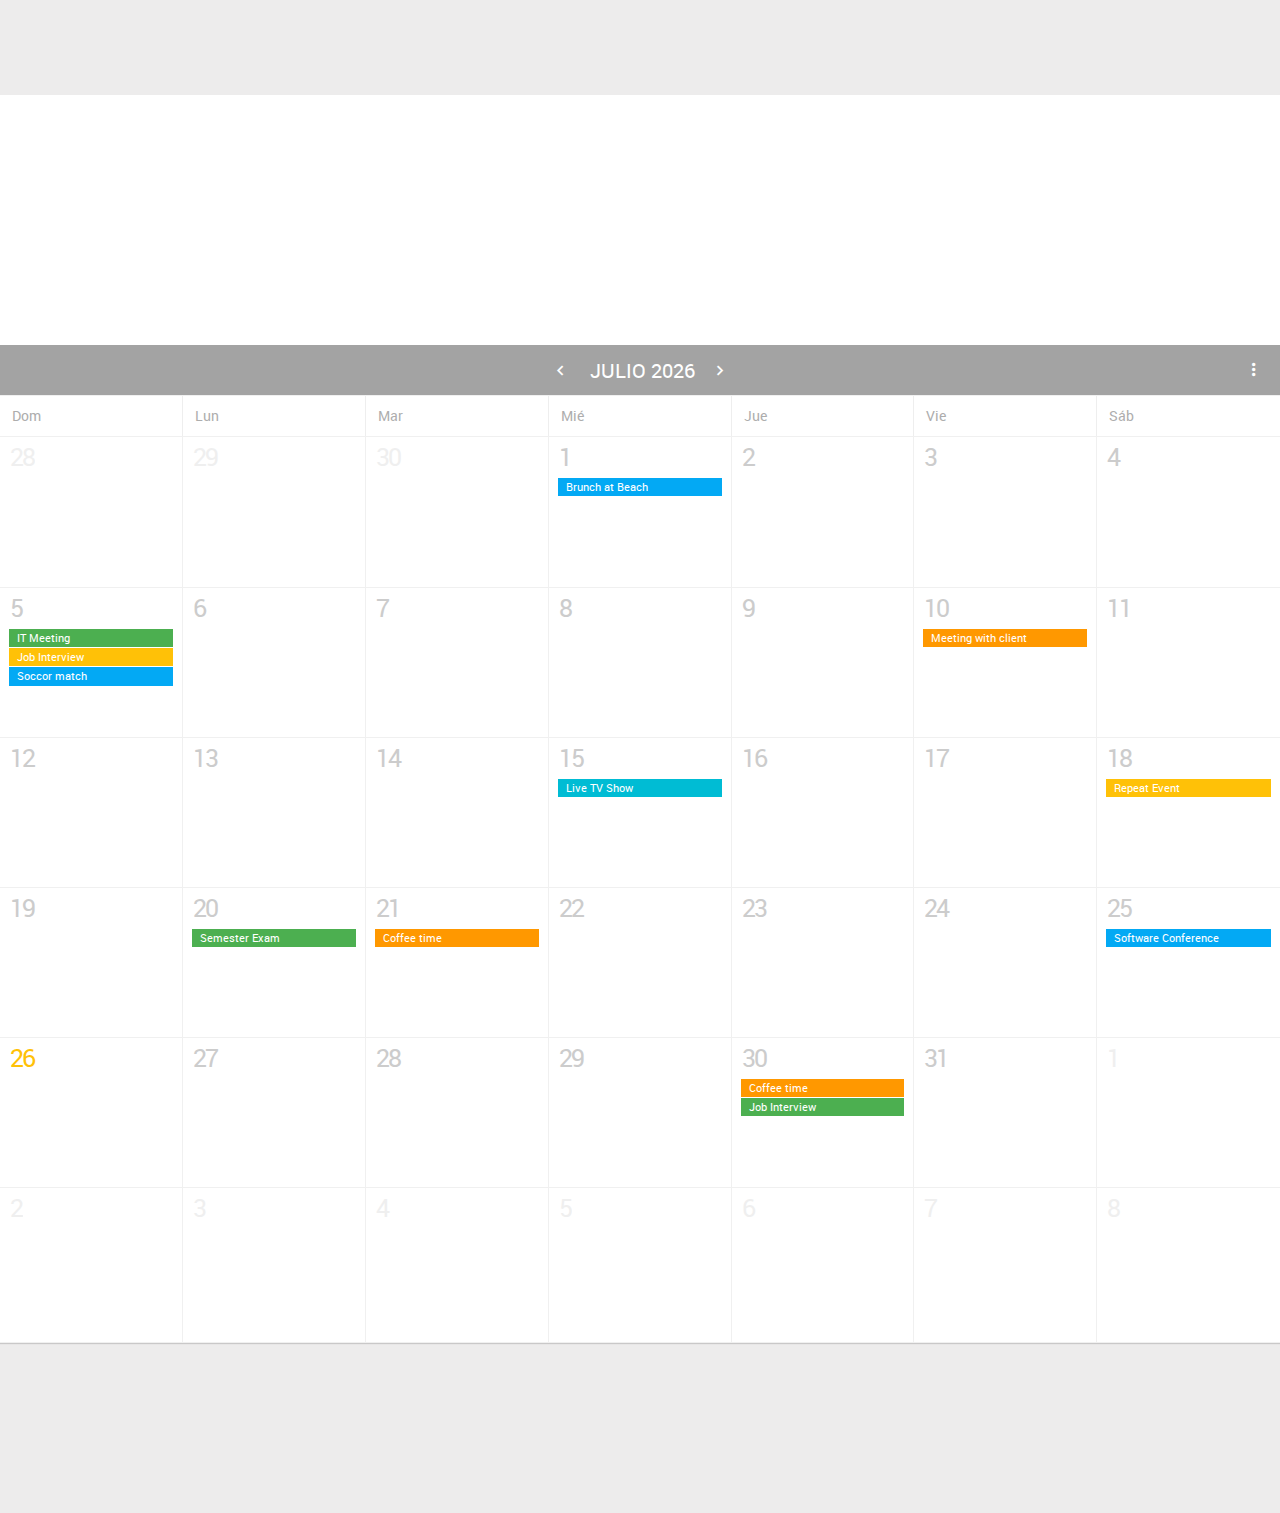
==== commit 7cc8efc5: "notification" ====
--- a/parallax-template/calendar.html
+++ b/parallax-template/calendar.html
@@ -18,641 +18,21 @@
     </head>
     
     <body>
-        <header id="header">
-            <ul class="header-inner">
-                <li id="menu-trigger" data-trigger="#sidebar">
-                    <div class="line-wrap">
-                        <div class="line top"></div>
-                        <div class="line center"></div>
-                        <div class="line bottom"></div>
+        
+            <section id="content">
+                
                     </div>
-                </li>
-            
-                <li class="logo hidden-xs">
-                    <a href="index.html">Material Admin</a>
-                </li>
-                
-                <li class="pull-right">
-                <ul class="top-menu">
-                    <li id="toggle-width">
-                        <div class="toggle-switch">
-                            <input id="tw-switch" type="checkbox" hidden="hidden">
-                            <label for="tw-switch" class="ts-helper"></label>
-                        </div>
-                    </li>
-                    <li id="top-search">
-                        <a class="tm-search" href=""></a>
-                    </li>
-                    <li class="dropdown">
-                        <a data-toggle="dropdown" class="tm-message" href=""><i class="tmn-counts">6</i></a>
-                        <div class="dropdown-menu dropdown-menu-lg pull-right">
-                            <div class="listview">
-                                <div class="lv-header">
-                                    Messages
-                                </div>
-                                <div class="lv-body">
-                                    <a class="lv-item" href="">
-                                        <div class="media">
-                                            <div class="pull-left">
-                                                <img class="lv-img-sm" src="img/profile-pics/1.jpg" alt="">
-                                            </div>
-                                            <div class="media-body">
-                                                <div class="lv-title">David Belle</div>
-                                                <small class="lv-small">Cum sociis natoque penatibus et magnis dis parturient montes</small>
-                                            </div>
-                                        </div>
-                                    </a>
-                                    <a class="lv-item" href="">
-                                        <div class="media">
-                                            <div class="pull-left">
-                                                <img class="lv-img-sm" src="img/profile-pics/2.jpg" alt="">
-                                            </div>
-                                            <div class="media-body">
-                                                <div class="lv-title">Jonathan Morris</div>
-                                                <small class="lv-small">Nunc quis diam diamurabitur at dolor elementum, dictum turpis vel</small>
-                                            </div>
-                                        </div>
-                                    </a>
-                                    <a class="lv-item" href="">
-                                        <div class="media">
-                                            <div class="pull-left">
-                                                <img class="lv-img-sm" src="img/profile-pics/3.jpg" alt="">
-                                            </div>
-                                            <div class="media-body">
-                                                <div class="lv-title">Fredric Mitchell Jr.</div>
-                                                <small class="lv-small">Phasellus a ante et est ornare accumsan at vel magnauis blandit turpis at augue ultricies</small>
-                                            </div>
-                                        </div>
-                                    </a>
-                                    <a class="lv-item" href="">
-                                        <div class="media">
-                                            <div class="pull-left">
-                                                <img class="lv-img-sm" src="img/profile-pics/4.jpg" alt="">
-                                            </div>
-                                            <div class="media-body">
-                                                <div class="lv-title">Glenn Jecobs</div>
-                                                <small class="lv-small">Ut vitae lacus sem ellentesque maximus, nunc sit amet varius dignissim, dui est consectetur neque</small>
-                                            </div>
-                                        </div>
-                                    </a>
-                                    <a class="lv-item" href="">
-                                        <div class="media">
-                                            <div class="pull-left">
-                                                <img class="lv-img-sm" src="img/profile-pics/4.jpg" alt="">
-                                            </div>
-                                            <div class="media-body">
-                                                <div class="lv-title">Bill Phillips</div>
-                                                <small class="lv-small">Proin laoreet commodo eros id faucibus. Donec ligula quam, imperdiet vel ante placerat</small>
-                                            </div>
-                                        </div>
-                                    </a>
-                                </div>
-                                <a class="lv-footer" href="">View All</a>
-                            </div>
-                        </div>
-                    </li>
-                    <li class="dropdown">
-                        <a data-toggle="dropdown" class="tm-notification" href=""><i class="tmn-counts">9</i></a>
-                        <div class="dropdown-menu dropdown-menu-lg pull-right">
-                            <div class="listview" id="notifications">
-                                <div class="lv-header">
-                                    Notification
-                    
-                                    <ul class="actions">
-                                        <li class="dropdown">
-                                            <a href="" data-clear="notification">
-                                                <i class="zmdi zmdi-check-all"></i>
-                                            </a>
-                                        </li>
-                                    </ul>
-                                </div>
-                                <div class="lv-body">
-                                    <a class="lv-item" href="">
-                                        <div class="media">
-                                            <div class="pull-left">
-                                                <img class="lv-img-sm" src="img/profile-pics/1.jpg" alt="">
-                                            </div>
-                                            <div class="media-body">
-                                                <div class="lv-title">David Belle</div>
-                                                <small class="lv-small">Cum sociis natoque penatibus et magnis dis parturient montes</small>
-                                            </div>
-                                        </div>
-                                    </a>
-                                    <a class="lv-item" href="">
-                                        <div class="media">
-                                            <div class="pull-left">
-                                                <img class="lv-img-sm" src="img/profile-pics/2.jpg" alt="">
-                                            </div>
-                                            <div class="media-body">
-                                                <div class="lv-title">Jonathan Morris</div>
-                                                <small class="lv-small">Nunc quis diam diamurabitur at dolor elementum, dictum turpis vel</small>
-                                            </div>
-                                        </div>
-                                    </a>
-                                    <a class="lv-item" href="">
-                                        <div class="media">
-                                            <div class="pull-left">
-                                                <img class="lv-img-sm" src="img/profile-pics/3.jpg" alt="">
-                                            </div>
-                                            <div class="media-body">
-                                                <div class="lv-title">Fredric Mitchell Jr.</div>
-                                                <small class="lv-small">Phasellus a ante et est ornare accumsan at vel magnauis blandit turpis at augue ultricies</small>
-                                            </div>
-                                        </div>
-                                    </a>
-                                    <a class="lv-item" href="">
-                                        <div class="media">
-                                            <div class="pull-left">
-                                                <img class="lv-img-sm" src="img/profile-pics/4.jpg" alt="">
-                                            </div>
-                                            <div class="media-body">
-                                                <div class="lv-title">Glenn Jecobs</div>
-                                                <small class="lv-small">Ut vitae lacus sem ellentesque maximus, nunc sit amet varius dignissim, dui est consectetur neque</small>
-                                            </div>
-                                        </div>
-                                    </a>
-                                    <a class="lv-item" href="">
-                                        <div class="media">
-                                            <div class="pull-left">
-                                                <img class="lv-img-sm" src="img/profile-pics/4.jpg" alt="">
-                                            </div>
-                                            <div class="media-body">
-                                                <div class="lv-title">Bill Phillips</div>
-                                                <small class="lv-small">Proin laoreet commodo eros id faucibus. Donec ligula quam, imperdiet vel ante placerat</small>
-                                            </div>
-                                        </div>
-                                    </a>
-                                </div>
-                    
-                                <a class="lv-footer" href="">View Previous</a>
-                            </div>
-                    
-                        </div>
-                    </li>
-                    <li class="dropdown hidden-xs">
-                        <a data-toggle="dropdown" class="tm-task" href=""><i class="tmn-counts">2</i></a>
-                        <div class="dropdown-menu pull-right dropdown-menu-lg">
-                            <div class="listview">
-                                <div class="lv-header">
-                                    Tasks
-                                </div>
-                                <div class="lv-body">
-                                    <div class="lv-item">
-                                        <div class="lv-title m-b-5">HTML5 Validation Report</div>
-                    
-                                        <div class="progress">
-                                            <div class="progress-bar" role="progressbar" aria-valuenow="95" aria-valuemin="0" aria-valuemax="100" style="width: 95%">
-                                                <span class="sr-only">95% Complete (success)</span>
-                                            </div>
-                                        </div>
-                                    </div>
-                                    <div class="lv-item">
-                                        <div class="lv-title m-b-5">Google Chrome Extension</div>
-                    
-                                        <div class="progress">
-                                            <div class="progress-bar progress-bar-success" role="progressbar" aria-valuenow="80" aria-valuemin="0" aria-valuemax="100" style="width: 80%">
-                                                <span class="sr-only">80% Complete (success)</span>
-                                            </div>
-                                        </div>
-                                    </div>
-                                    <div class="lv-item">
-                                        <div class="lv-title m-b-5">Social Intranet Projects</div>
-                    
-                                        <div class="progress">
-                                            <div class="progress-bar progress-bar-info" role="progressbar" aria-valuenow="20" aria-valuemin="0" aria-valuemax="100" style="width: 20%">
-                                                <span class="sr-only">20% Complete</span>
-                                            </div>
-                                        </div>
-                                    </div>
-                                    <div class="lv-item">
-                                        <div class="lv-title m-b-5">Bootstrap Admin Template</div>
-                    
-                                        <div class="progress">
-                                            <div class="progress-bar progress-bar-warning" role="progressbar" aria-valuenow="60" aria-valuemin="0" aria-valuemax="100" style="width: 60%">
-                                                <span class="sr-only">60% Complete (warning)</span>
-                                            </div>
-                                        </div>
-                                    </div>
-                                    <div class="lv-item">
-                                        <div class="lv-title m-b-5">Youtube Client App</div>
-                    
-                                        <div class="progress">
-                                            <div class="progress-bar progress-bar-danger" role="progressbar" aria-valuenow="80" aria-valuemin="0" aria-valuemax="100" style="width: 80%">
-                                                <span class="sr-only">80% Complete (danger)</span>
-                                            </div>
-                                        </div>
-                                    </div>
-                                </div>
-                    
-                                <a class="lv-footer" href="">View All</a>
-                            </div>
-                        </div>
-                    </li>
-                    <li class="dropdown">
-                        <a data-toggle="dropdown" class="tm-settings" href=""></a>
-                        <ul class="dropdown-menu dm-icon pull-right">
-                            <li class="hidden-xs">
-                                <a data-action="fullscreen" href=""><i class="zmdi zmdi-fullscreen"></i> Toggle Fullscreen</a>
-                            </li>
-                            <li>
-                                <a data-action="clear-localstorage" href=""><i class="zmdi zmdi-delete"></i> Clear Local Storage</a>
-                            </li>
-                            <li>
-                                <a href=""><i class="zmdi zmdi-face"></i> Privacy Settings</a>
-                            </li>
-                            <li>
-                                <a href=""><i class="zmdi zmdi-settings"></i> Other Settings</a>
-                            </li>
-                        </ul>
-                    </li>
-                    <li class="hidden-xs" id="chat-trigger" data-trigger="#chat">
-                        <a class="tm-chat" href=""></a>
-                    </li>
-                </li>
-            </ul>
-            
-            <!-- Top Search Content -->
-            <div id="top-search-wrap">
-                <input type="text">
-                <i id="top-search-close">&times;</i>
-            </div>
-        </header>
-        
-        <section id="main">
-            <aside id="sidebar">
-                <div class="sidebar-inner c-overflow">
-                    <div class="profile-menu">
-                        <a href="">
-                            <div class="profile-pic">
-                                <img src="img/profile-pics/1.jpg" alt="">
-                            </div>
-
-                            <div class="profile-info">
-                                Malinda Hollaway
-
-                                <i class="zmdi zmdi-arrow-drop-down"></i>
-                            </div>
-                        </a>
-
-                        <ul class="main-menu">
-                            <li>
-                                <a href="profile-about.html"><i class="zmdi zmdi-account"></i> View Profile</a>
-                            </li>
-                            <li>
-                                <a href=""><i class="zmdi zmdi-input-antenna"></i> Privacy Settings</a>
-                            </li>
-                            <li>
-                                <a href=""><i class="zmdi zmdi-settings"></i> Settings</a>
-                            </li>
-                            <li>
-                                <a href=""><i class="zmdi zmdi-time-restore"></i> Logout</a>
-                            </li>
-                        </ul>
-                    </div>
-
-                    <ul class="main-menu">
-                        <li><a href="index.html"><i class="zmdi zmdi-home"></i> Home</a></li>
-                        <li><a href="typography.html"><i class="zmdi zmdi zmdi-format-underlined"></i> Typography</a></li>
-                        <li class="sub-menu">
-                            <a href=""><i class="zmdi zmdi-widgets"></i> Widgets</a>
-
-                            <ul>
-                                <li><a href="widget-templates.html">Templates</a></li>
-                                <li><a class="active" href="widgets.html">Widgets</a></li>
-                            </ul>
-                        </li>
-                        <li class="sub-menu">
-                            <a href=""><i class="zmdi zmdi-view-list"></i> Tables</a>
-
-                            <ul>
-                                <li><a href="tables.html">Normal Tables</a></li>
-                                <li><a href="data-tables.html">Data Tables</a></li>
-                            </ul>
-                        </li>
-                        <li class="sub-menu">
-                            <a href=""><i class="zmdi zmdi-collection-text"></i> Forms</a>
-
-                            <ul>
-                                <li><a href="form-elements.html">Basic Form Elements</a></li>
-                                <li><a href="form-components.html">Form Components</a></li>
-                                <li><a href="form-examples.html">Form Examples</a></li>
-                                <li><a href="form-validations.html">Form Validation</a></li>
-                            </ul>
-                        </li>
-                        <li class="sub-menu">
-                            <a href=""><i class="zmdi zmdi-swap-alt"></i>User Interface</a>
-                            <ul>
-                                <li><a href="colors.html">Colors</a></li>
-                                <li><a href="animations.html">Animations</a></li>
-                                <li><a href="box-shadow.html">Box Shadow</a></li>
-                                <li><a href="buttons.html">Buttons</a></li>
-                                <li><a href="icons.html">Icons</a></li>
-                                <li><a href="alerts.html">Alerts</a></li>
-                                <li><a href="notification-dialog.html">Notifications & Dialogs</a></li>
-                                <li><a href="media.html">Media</a></li>
-                                <li><a href="components.html">Components</a></li>
-                                <li><a href="other-components.html">Others</a></li>
-                            </ul>
-                        </li>
-                        <li class="sub-menu">
-                            <a href=""><i class="zmdi zmdi-trending-up"></i>Charts</a>
-                            <ul>
-                                <li><a href="flot-charts.html">Flot Charts</a></li>
-                                <li><a href="other-charts.html">Other Charts</a></li>
-                            </ul>
-                        </li>
-                        <li class="active"><a href="calendar.html"><i class="zmdi zmdi-calendar"></i> Calendar</a></li>
-                        <li class="sub-menu">
-                            <a href=""><i class="zmdi zmdi-image"></i>Photo Gallery</a>
-                            <ul>
-                                <li><a href="photos.html">Default</a></li>
-                                <li><a href="photo-timeline.html">Timeline</a></li>
-                            </ul>
-                        </li>
-                        
-                        <li><a href="generic-classes.html"><i class="zmdi zmdi-layers"></i> Generic Classes</a></li>
-                        <li class="sub-menu">
-                            <a href=""><i class="zmdi zmdi-collection-item"></i> Sample Pages</a>
-                            <ul>
-                                
-                                <li><a href="profile-about.html">Profile</a></li>
-                                <li><a href="list-view.html">List View</a></li>
-                                <li><a href="messages.html">Messages</a></li>
-                                <li><a href="pricing-table.html">Pricing Table</a></li>
-                                <li><a href="contacts.html">Contacts</a></li>
-                                <li><a href="wall.html">Wall</a></li>
-                                <li><a href="invoice.html">Invoice</a></li>
-                                <li><a href="login.html">Login and Sign Up</a></li>
-                                <li><a href="lockscreen.html">Lockscreen</a></li>
-                                <li><a href="404.html">Error 404</a></li>
-                                
-                            </ul>
-                        </li>
-                    </ul>
-                </div>
-            </aside>
-            
-            <aside id="chat">
-                <ul class="tab-nav tn-justified" role="tablist">
-                    <li role="presentation" class="active"><a href="#friends" aria-controls="friends" role="tab" data-toggle="tab">Friends</a></li>
-                    <li role="presentation"><a href="#online" aria-controls="online" role="tab" data-toggle="tab">Online Now</a></li>
-                </ul>
-            
-                <div class="chat-search">
-                    <div class="fg-line">
-                        <input type="text" class="form-control" placeholder="Search People">
-                    </div>
-                </div>
-            
-                <div class="tab-content">
-                    <div role="tabpanel" class="tab-pane fade in active" id="friends">
-                        <div class="listview">
-                            <a class="lv-item" href="">
-                                <div class="media">
-                                    <div class="pull-left p-relative">
-                                        <img class="lv-img-sm" src="img/profile-pics/2.jpg" alt="">
-                                        <i class="chat-status-busy"></i>
-                                    </div>
-                                    <div class="media-body">
-                                        <div class="lv-title">Jonathan Morris</div>
-                                        <small class="lv-small">Available</small>
-                                    </div>
-                                </div>
-                            </a>
-            
-                            <a class="lv-item" href="">
-                                <div class="media">
-                                    <div class="pull-left">
-                                        <img class="lv-img-sm" src="img/profile-pics/1.jpg" alt="">
-                                    </div>
-                                    <div class="media-body">
-                                        <div class="lv-title">David Belle</div>
-                                        <small class="lv-small">Last seen 3 hours ago</small>
-                                    </div>
-                                </div>
-                            </a>
-            
-                            <a class="lv-item" href="">
-                                <div class="media">
-                                    <div class="pull-left p-relative">
-                                        <img class="lv-img-sm" src="img/profile-pics/3.jpg" alt="">
-                                        <i class="chat-status-online"></i>
-                                    </div>
-                                    <div class="media-body">
-                                        <div class="lv-title">Fredric Mitchell Jr.</div>
-                                        <small class="lv-small">Availble</small>
-                                    </div>
-                                </div>
-                            </a>
-            
-                            <a class="lv-item" href="">
-                                <div class="media">
-                                    <div class="pull-left p-relative">
-                                        <img class="lv-img-sm" src="img/profile-pics/4.jpg" alt="">
-                                        <i class="chat-status-online"></i>
-                                    </div>
-                                    <div class="media-body">
-                                        <div class="lv-title">Glenn Jecobs</div>
-                                        <small class="lv-small">Availble</small>
-                                    </div>
-                                </div>
-                            </a>
-            
-                            <a class="lv-item" href="">
-                                <div class="media">
-                                    <div class="pull-left">
-                                        <img class="lv-img-sm" src="img/profile-pics/5.jpg" alt="">
-                                    </div>
-                                    <div class="media-body">
-                                        <div class="lv-title">Bill Phillips</div>
-                                        <small class="lv-small">Last seen 3 days ago</small>
-                                    </div>
-                                </div>
-                            </a>
-            
-                            <a class="lv-item" href="">
-                                <div class="media">
-                                    <div class="pull-left">
-                                        <img class="lv-img-sm" src="img/profile-pics/6.jpg" alt="">
-                                    </div>
-                                    <div class="media-body">
-                                        <div class="lv-title">Wendy Mitchell</div>
-                                        <small class="lv-small">Last seen 2 minutes ago</small>
-                                    </div>
-                                </div>
-                            </a>
-                            <a class="lv-item" href="">
-                                <div class="media">
-                                    <div class="pull-left p-relative">
-                                        <img class="lv-img-sm" src="img/profile-pics/7.jpg" alt="">
-                                        <i class="chat-status-busy"></i>
-                                    </div>
-                                    <div class="media-body">
-                                        <div class="lv-title">Teena Bell Ann</div>
-                                        <small class="lv-small">Busy</small>
-                                    </div>
-                                </div>
-                            </a>
-                        </div>
-                    </div>
-                    <div role="tabpanel" class="tab-pane fade" id="online">
-                        <div class="listview">
-                            <a class="lv-item" href="">
-                                <div class="media">
-                                    <div class="pull-left p-relative">
-                                        <img class="lv-img-sm" src="img/profile-pics/2.jpg" alt="">
-                                        <i class="chat-status-busy"></i>
-                                    </div>
-                                    <div class="media-body">
-                                        <div class="lv-title">Jonathan Morris</div>
-                                        <small class="lv-small">Available</small>
-                                    </div>
-                                </div>
-                            </a>
-            
-                            <a class="lv-item" href="">
-                                <div class="media">
-                                    <div class="pull-left p-relative">
-                                        <img class="lv-img-sm" src="img/profile-pics/3.jpg" alt="">
-                                        <i class="chat-status-online"></i>
-                                    </div>
-                                    <div class="media-body">
-                                        <div class="lv-title">Fredric Mitchell Jr.</div>
-                                        <small class="lv-small">Availble</small>
-                                    </div>
-                                </div>
-                            </a>
-            
-                            <a class="lv-item" href="">
-                                <div class="media">
-                                    <div class="pull-left p-relative">
-                                        <img class="lv-img-sm" src="img/profile-pics/4.jpg" alt="">
-                                        <i class="chat-status-online"></i>
-                                    </div>
-                                    <div class="media-body">
-                                        <div class="lv-title">Glenn Jecobs</div>
-                                        <small class="lv-small">Availble</small>
-                                    </div>
-                                </div>
-                            </a>
-            
-                            <a class="lv-item" href="">
-                                <div class="media">
-                                    <div class="pull-left p-relative">
-                                        <img class="lv-img-sm" src="img/profile-pics/7.jpg" alt="">
-                                        <i class="chat-status-busy"></i>
-                                    </div>
-                                    <div class="media-body">
-                                        <div class="lv-title">Teena Bell Ann</div>
-                                        <small class="lv-small">Busy</small>
-                                    </div>
-                                </div>
-                            </a>
-                        </div>
-                    </div>
-                </div>
-            </aside>
-        
-        
-            <section id="content">
-                <div class="container">
-                    <div class="block-header">
-                        <h2>Calendar <small>FullCalendar is a jQuery plugin that provides a full-sized, drag & drop event calendar like the one below. It uses AJAX to fetch events on-the-fly and is easily configured to use your own feed format. It is visually customizable with a rich API.</small></h2>
-                    
-                        <ul class="actions">
-                            <li>
-                                <a href="">
-                                    <i class="zmdi zmdi-trending-up"></i>
-                                </a>
-                            </li>
-                            <li>
-                                <a href="">
-                                    <i class="zmdi zmdi-check-all"></i>
-                                </a>
-                            </li>
-                            <li class="dropdown">
-                                <a href="" data-toggle="dropdown">
-                                    <i class="zmdi zmdi-more-vert"></i>
-                                </a>
-                    
-                                <ul class="dropdown-menu dropdown-menu-right">
-                                    <li>
-                                        <a href="">Refresh</a>
-                                    </li>
-                                    <li>
-                                        <a href="">Manage Widgets</a>
-                                    </li>
-                                    <li>
-                                        <a href="">Widgets Settings</a>
-                                    </li>
-                                </ul>
-                            </li>
-                        </ul>
-                    
-                    </div>
                     
                     <div id="calendar"></div>
                     
                     <!-- Add event -->
-                    <div class="modal fade" id="addNew-event" data-backdrop="static" data-keyboard="false">
-                        <div class="modal-dialog">
-                            <div class="modal-content">
-                                <div class="modal-header">
-                                    <h4 class="modal-title">Add an Event</h4>
-                                </div>
-                                <div class="modal-body">
-                                    <form class="addEvent" role="form">
-                                        <div class="form-group">
-                                            <label for="eventName">Event Name</label>
-                                            <div class="fg-line">
-                                                <input type="text" class="input-sm form-control" id="eventName" placeholder="eg: Sports day">
-                                            </div>
-                                        </div>
-                                        
-                                        <div class="form-group">
-                                            <label for="eventName">Tag Color</label>
-                                            <div class="event-tag">
-                                                <span data-tag="bgm-teal" class="bgm-teal selected"></span>
-                                                <span data-tag="bgm-red" class="bgm-red"></span>
-                                                <span data-tag="bgm-pink" class="bgm-pink"></span>
-                                                <span data-tag="bgm-blue" class="bgm-blue"></span>
-                                                <span data-tag="bgm-lime" class="bgm-lime"></span>
-                                                <span data-tag="bgm-green" class="bgm-green"></span>
-                                                <span data-tag="bgm-cyan" class="bgm-cyan"></span>
-                                                <span data-tag="bgm-orange" class="bgm-orange"></span>
-                                                <span data-tag="bgm-purple" class="bgm-purple"></span>
-                                                <span data-tag="bgm-gray" class="bgm-gray"></span>
-                                                <span data-tag="bgm-black" class="bgm-black"></span>
-                                            </div>
-                                        </div>
-                                        
-                                        <input type="hidden" id="getStart" />
-                                        <input type="hidden" id="getEnd" />
-                                    </form>
-                                </div>
-                                
-                                <div class="modal-footer">
-                                    <button type="submit" class="btn btn-link" id="addEvent">Add Event</button>
-                                    <button type="button" class="btn btn-link" data-dismiss="modal">Close</button>
-                                </div>
-                            </div>
-                        </div>
-                    </div>
+                    
+                   
                 </div>
             </section>
         </section>
         
-        <footer id="footer">
-            Copyright &copy; 2015 Material Admin
-            
-            <ul class="f-menu">
-                <li><a href="">Home</a></li>
-                <li><a href="">Dashboard</a></li>
-                <li><a href="">Reports</a></li>
-                <li><a href="">Support</a></li>
-                <li><a href="">Contact</a></li>
-            </ul>
-        </footer>
+        
     
         <!-- Older IE warning message -->
         <!--[if lt IE 9]>
@@ -713,8 +93,8 @@
             <script src="vendors/bower_components/jquery-placeholder/jquery.placeholder.min.js"></script>
         <![endif]-->
         
-        <script src="http://192.185.228.226/projects/ma/1-5-1/jquery/js/functions.js"></script>
-        <script src="http://192.185.228.226/projects/ma/1-5-1/jquery/js/demo.js"></script>
+        <script src="calendar/js/functions.js"></script>
+        <script src="calendar/js/demo.js"></script>
         
         <script type="text/javascript">
             $(document).ready(function() {
@@ -830,10 +210,10 @@
                                         '<a href="" data-toggle="dropdown"><i class="zmdi zmdi-more-vert"></i></a>' +
                                         '<ul class="dropdown-menu dropdown-menu-right">' +
                                             '<li class="active">' +
-                                                '<a data-view="month" href="">Month View</a>' +
+                                                '<a data-view="month" href="">Mes</a>' +
                                             '</li>' +
                                             '<li>' +
-                                                '<a data-view="basicWeek" href="">Week View</a>' +
+                                                '<a data-view="basicWeek" href="">Semana</a>' +
                                             '</li>' +
                                             
                                                // '<li>' +
@@ -841,9 +221,9 @@
                                                // '</li>' +
 
                                             '<li>' +
-                                                '<a data-view="basicDay" href="">Day View</a>' +
+                                                '<a data-view="basicDay" href="">Día</a>' +
                                             '</li>' +
-                                            
+
                                                //'<li>' +
                                                // '<a data-view="agendaDay" href="">Agenda Day View</a>' +
                                                //'</li>' +
@@ -864,29 +244,7 @@
                 })();
             
                 //Add new Event
-                $('body').on('click', '#addEvent', function(){
-                    var eventName = $('#eventName').val();
-                    var tagColor = $('.event-tag > span.selected').attr('data-tag');
-                        
-                    if (eventName != '') {
-                        //Render Event
-                        $('#calendar').fullCalendar('renderEvent',{
-                            title: eventName,
-                            start: $('#getStart').val(),
-                            end:  $('#getEnd').val(),
-                            allDay: true,
-                            className: tagColor
-                            
-                        },true ); //Stick the event
-                        
-                        $('#addNew-event form')[0].reset()
-                        $('#addNew-event').modal('hide');
-                    }
-                    
-                    else {
-                        $('#eventName').closest('.form-group').addClass('has-error');
-                    }
-                });   
+                
 
                 //Calendar views
                 $('body').on('click', '#fc-actions [data-view]', function(e){
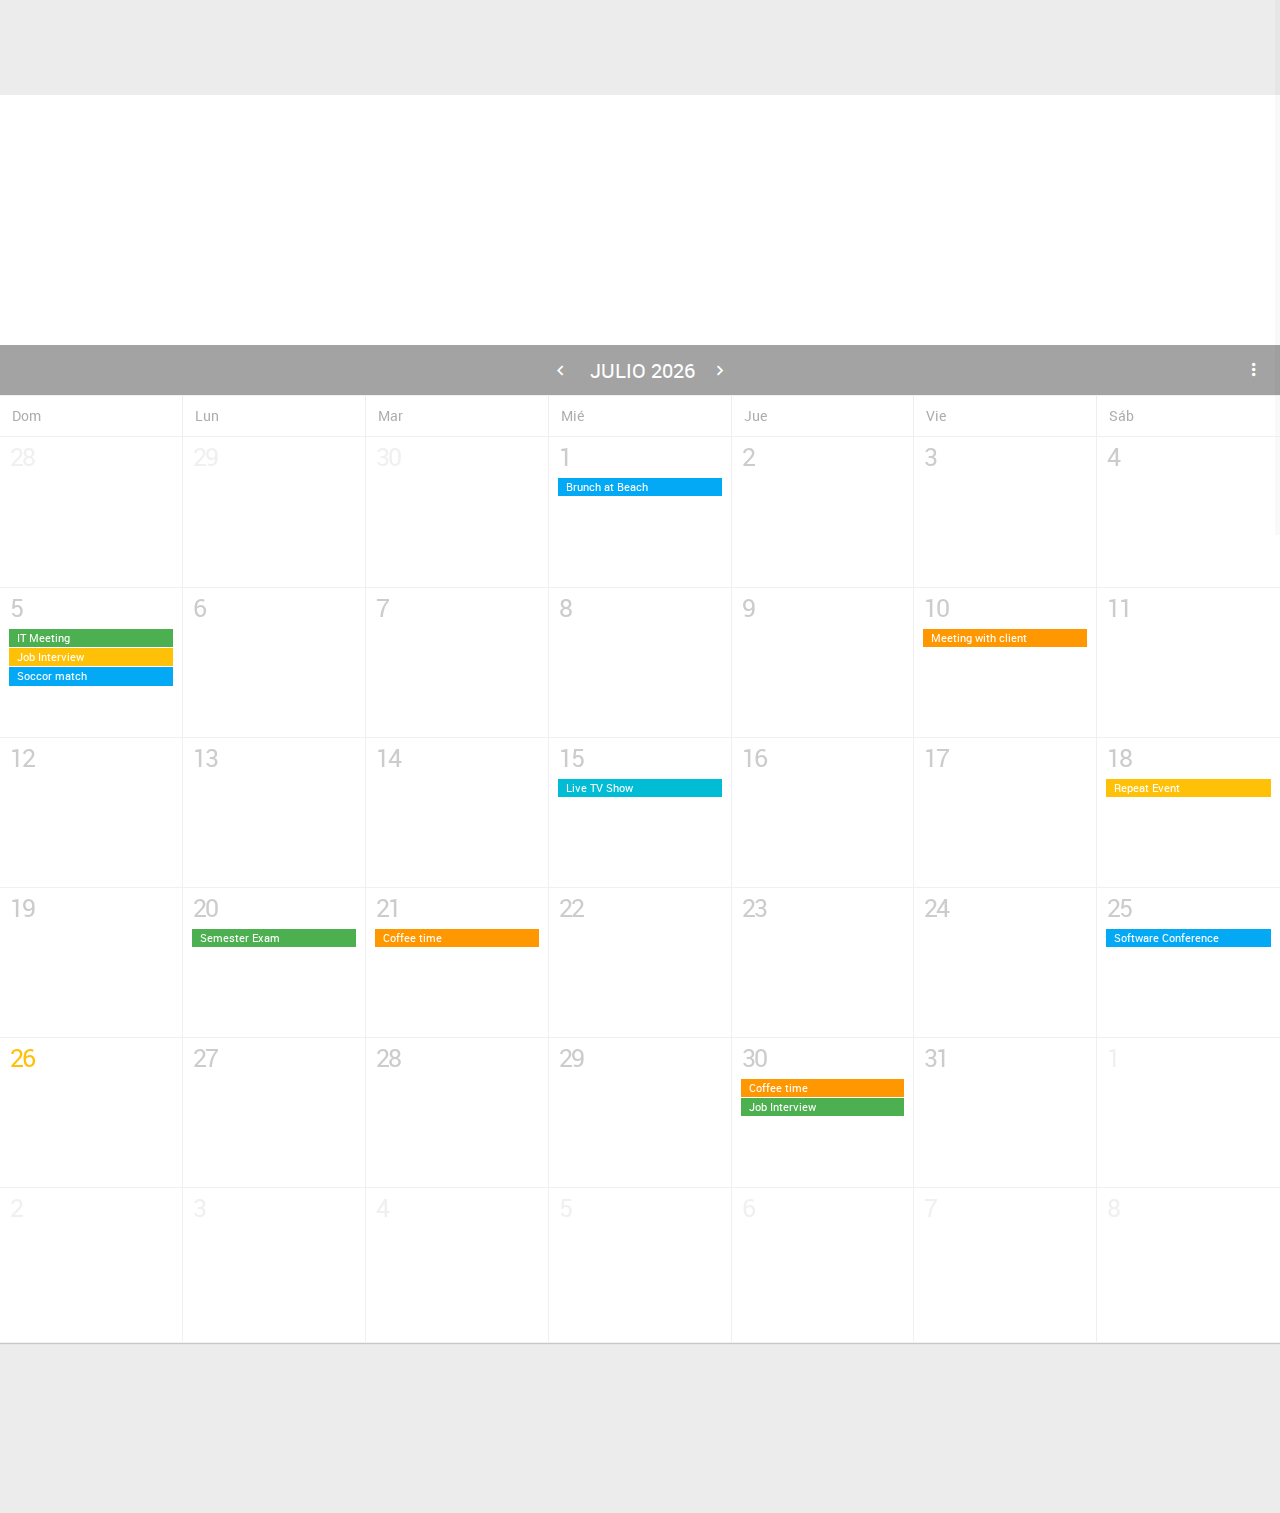
==== commit 8f633206: "material calendar" ====
--- a/parallax-template/calendar.html
+++ b/parallax-template/calendar.html
@@ -121,9 +121,9 @@
                     //Add Events
                     events: [
                         {
-                            title: 'Hangout with friends',
+                            title: ' Hangout with friends 7:00 a 10:00',
                             start: new Date(2015, 9, 1),
-                            allDay: false,
+                            allDay: true,
                             className: 'bgm-cyan'
                         },
                         {
@@ -190,13 +190,15 @@
                             title: 'Coffee time',
                             start: new Date(y, m, 30),
                             allDay: true,
-                            className: 'bgm-orange'
+                            className: 'bgm-orange',
+                            url: 'http://hola.com'
                         },
                         {
                             title: 'Job Interview',
                             start: new Date(y, m, 30),
                             allDay: true,
-                            className: 'bgm-green'
+                            className: 'bgm-green',
+                            url: 'http://facebook.com'
                         },
                     ],
                      
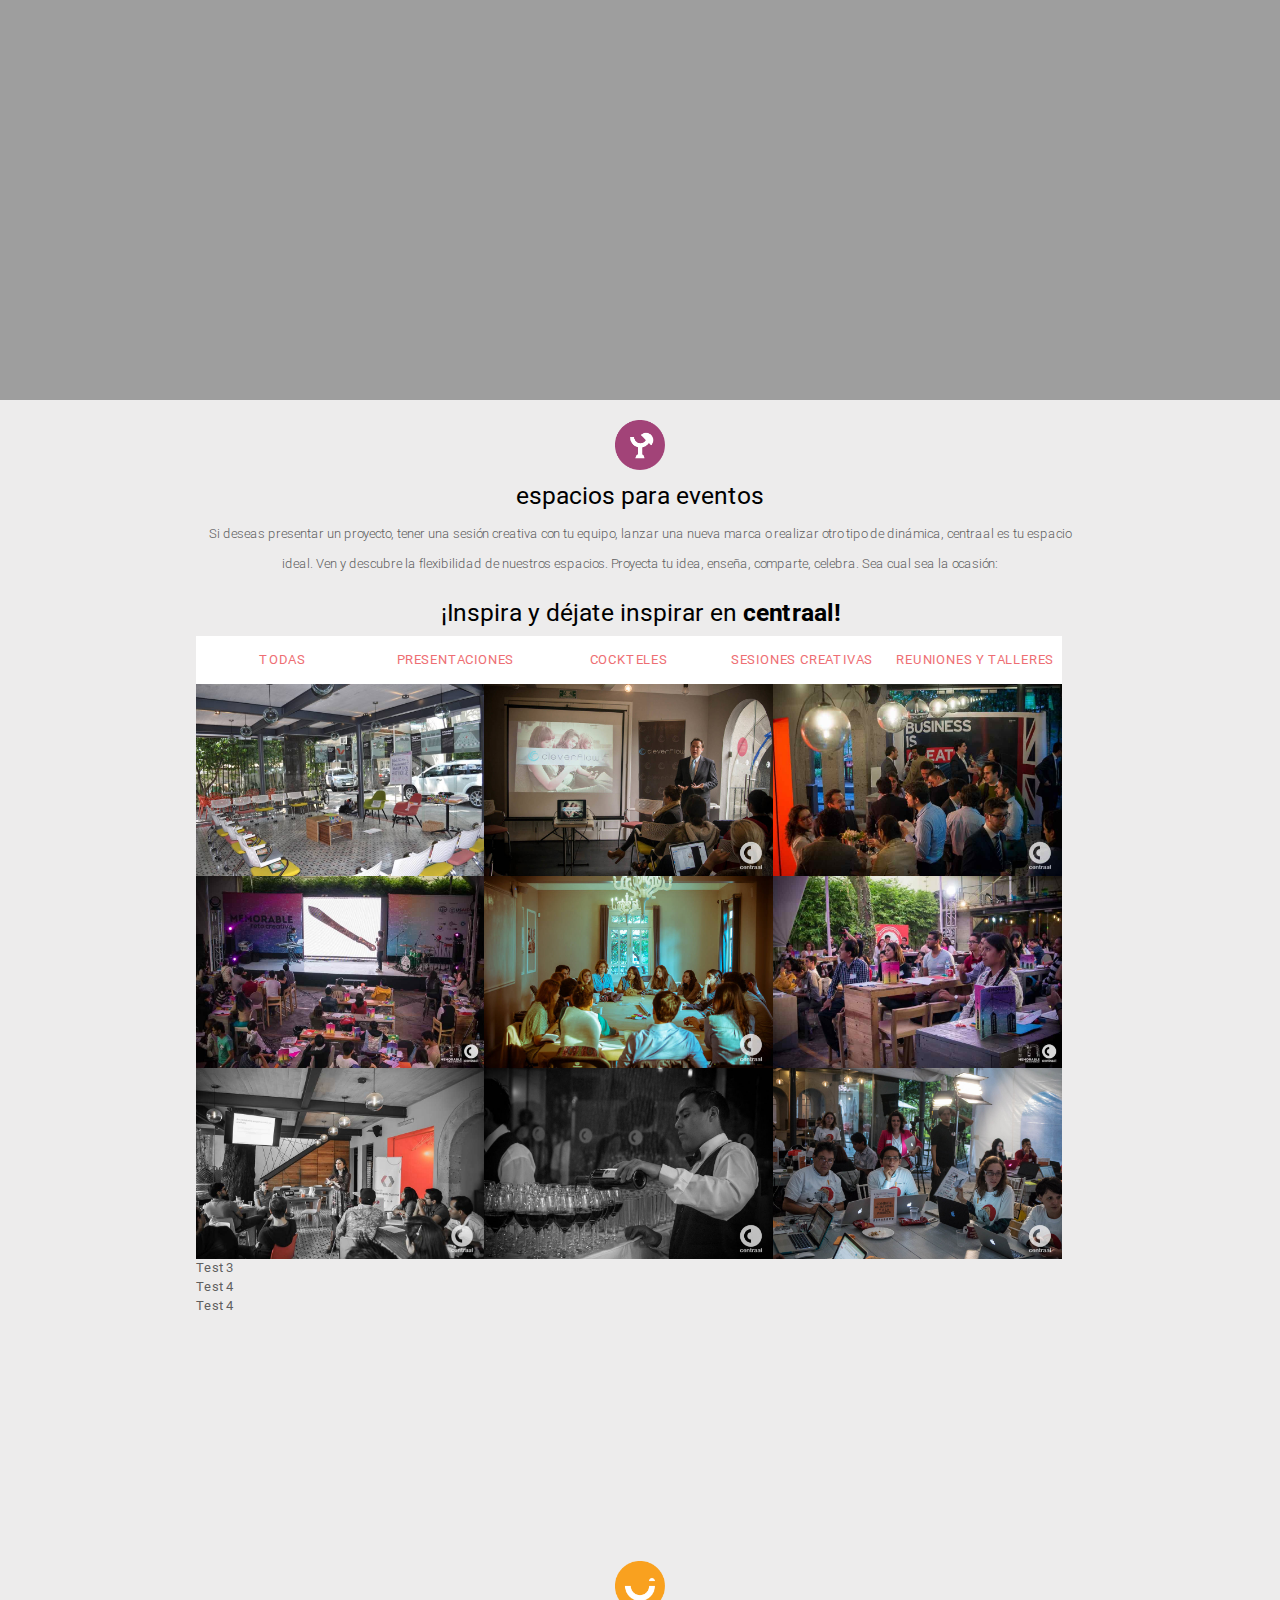
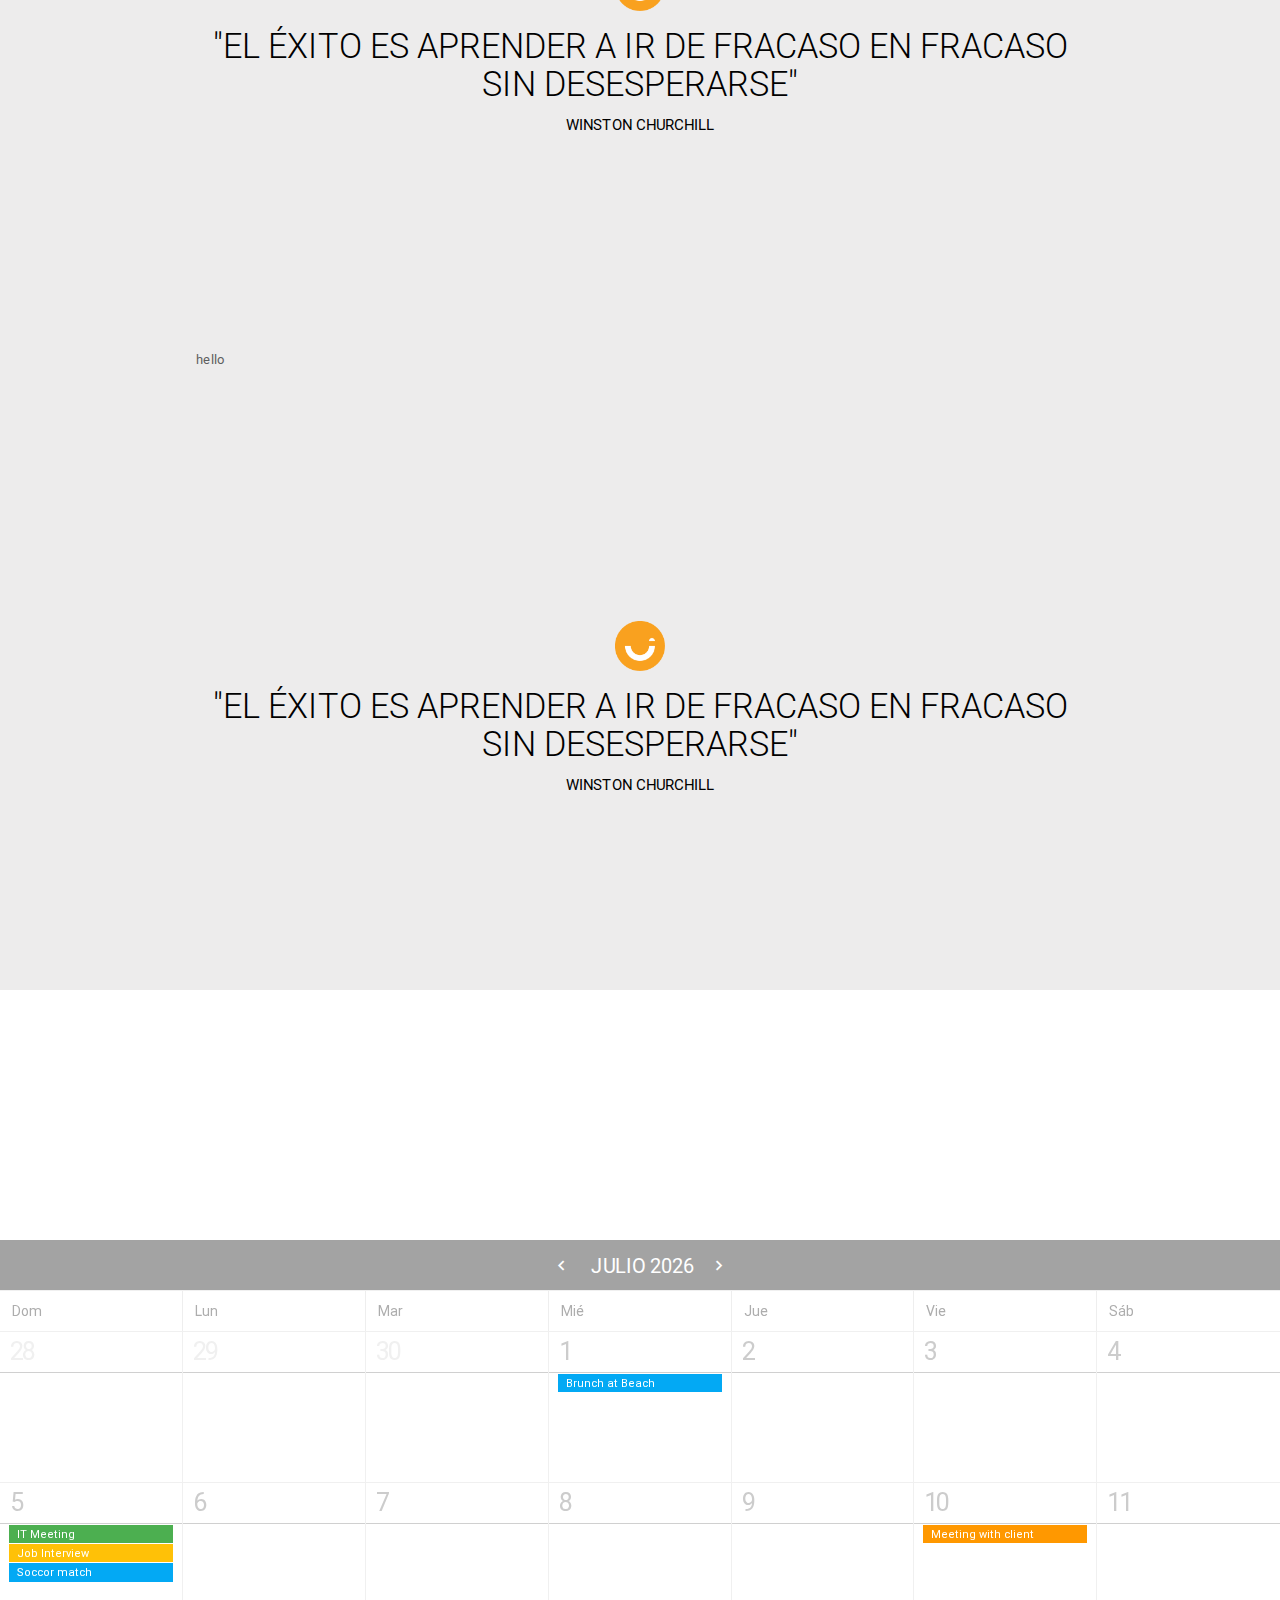
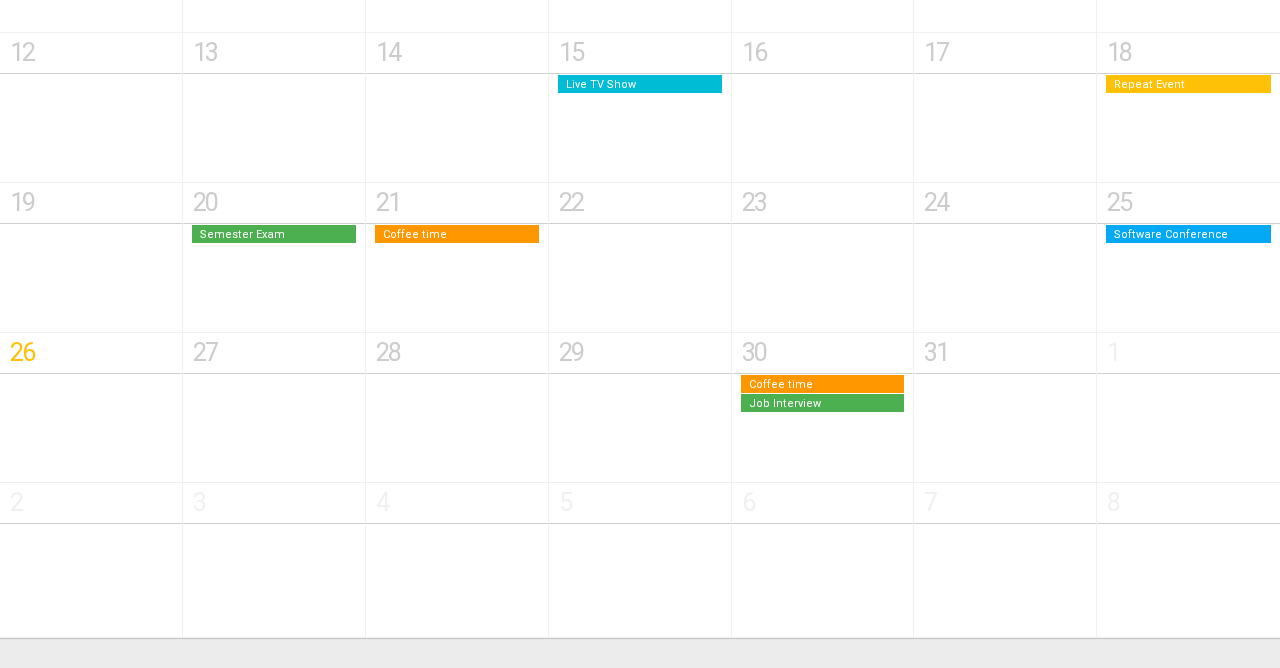
==== commit b5bb48c4: "logos" ====
--- a/parallax-template/calendar.html
+++ b/parallax-template/calendar.html
@@ -11,91 +11,219 @@
         <link href="calendar/css/sweet-alert.css" rel="stylesheet">
         <link href="calendar/css/material-design-iconic-font.min.css" rel="stylesheet">
         <link href="calendar/css/fullcalendar.min.css" rel="stylesheet">
+        <link href="calendar/css/app.min.1.css" rel="stylesheet">
+        <link href="calendar/css/app.min.2.css" rel="stylesheet">
+        
+        <link href="https://fonts.googleapis.com/icon?family=Material+Icons" rel="stylesheet">
+        <link href="css/materialize.css" type="text/css" rel="stylesheet" media="screen,projection"/>
+        <link href="css/style.css" type="text/css" rel="stylesheet" media="screen,projection"/>
+        <link rel="stylesheet" href="css/font-awesome.min.css">
             
         <!-- CSS -->
-        <link href="calendar/css/app.min.1.css" rel="stylesheet">
-        <link href="calendar/css/app.min.2.css" rel="stylesheet">
+        
     </head>
     
     <body>
-        
+            <nav class="white navbar-fixed" role="navigation">
+    <div class="nav-wrapper container"> 
+        
+        <a id="logo-container" href="index.html" class="brand-logo"><img src="images/logo/LOGO_centraal2.png" style="height: 60px; vertical-align: middle"></a> 
+        
+        <ul class="right hide-on-med-and-down" style="margin-right: auto; margin-left: auto;">
+          <li><a href="coworking.html">coworking</a></li>
+          <li><a href="oficinas.html">oficinas privadas</a></li>
+          <li><a href="eventos.html">eventos</a></li>
+          <li class="active"><a href="comunidad.html">comunidad</a></li>
+          <li><a href="#contacto">contacto</a></li>
+        </ul>
+
+        <ul id="nav-mobile" class="side-nav">
+          <li><a href="coworking.html">coworking</a></li>
+          <li><a href="oficinas.html">oficinas privadas</a></li>
+          <li><a href="eventos.html">eventos</a></li>
+          <li class="active"><a href="comunidad.html">comunidad</a></li>
+          <li><a href="#contacto">contacto</a></li>
+        </ul>
+        <a href="#" data-activates="nav-mobile" class="button-collapse"><i class="material-icons" style="color: #000">menu</i></a>
+    </div>
+  </nav>
+
+  <!-- end navigation -->
+
+ <div class="slider topimage" style="z-index: 1000;">
+    <ul class="slides">
+      <li>
+        <img src="images/topslider/HomeComu.jpg" class="top-image"> <!-- random image -->
+           
+        <div class="caption center-align" style="width: 100%; left: 0%">
+          <div class="row">
+            <div class="col s2"> <a href="index.html"><img src="images/logo/LOGO_centraal2white.png" style="height: 130px; width:101px; display: inline"> </a></div>
+            <div class="col s8"> <a class="waves-effect waves-gray btn-flat top-nav">coworking</a>
+                <a href="oficinas.html" class="waves-effect waves-gray btn-flat top-nav">oficinas privadas</a>
+                <a href="eventos.html" class="waves-effect waves-gray btn-flat top-nav">eventos</a>
+                <a href="comunidad.html" class="waves-effect waves-gray btn-flat top-navactive">comunidad</a>
+                <h1>comunidad</h1>
+                <h5 class="light grey-text text-lighten-3">un espacio dedicado para tu equipo</h5> 
+              </div>
+              <div class="col s2"> 
+                <a class="waves-effect waves-gray btn-flat top-nav topicon" href="http://facebook.com/centraal"> <i class="fa fa-facebook"></i> </a>
+                <a class="waves-effect waves-gray btn-flat top-nav topicon" href="http://twitter.com/centraal"> <i class="fa fa-twitter"></i> </a>
+                <a class="waves-effect waves-gray btn-flat top-nav topicon" href="http://youtube.com/centraal"> <i class="fa fa-youtube-play"></i> </a>
+                <a class="waves-effect waves-gray btn-flat top-nav topicon" href="https://plus.google.com/+Centraal/about"> <i class="fa fa-google-plus"></i> </a>
+              </div>
+          </div>
+          
+        </div>
+
+      </li>
+
+    </ul>
+  </div>
+
+  <div class="container">
+    <div class="section" id="">
+
+      <!--   Icon Section   -->
+      <div class="row">
+
+        <div class="center-block">
+          <div class="icon-block">
+            <div class="center">
+              <img src="images/simbologia_original/simbologia_canvas-45.png" style="height: 50px; margin-top: 5px" >
+            </div>
+            <h5 class="center">espacios para eventos</h5>
+            <div class="center">
+              <p class="light">Si deseas presentar un proyecto, tener una sesión creativa con tu equipo, lanzar una nueva marca o realizar otro tipo de dinámica, centraal es tu espacio ideal. Ven y descubre la flexibilidad de nuestros espacios. Proyecta tu idea, enseña, comparte, celebra. Sea cual sea la ocasión:</p>
+              <h5>¡Inspira y déjate inspirar en <b>centraal!</b></h5>
+            </div>  
+          </div>
+
+          <div class="row" style="max-width: 100%">
+            <div class="col s12 hide-on-small-and-down">
+              <ul class="tabs">
+                <li class="tab col s3"><a class="active" href="#todas">todas</a></li>
+                <li class="tab col s3"><a href="#presentaciones">presentaciones</a></li>
+                <li class="tab col s3"><a href="#cockteles">cockteles</a></li>
+                <li class="tab col s3"><a href="#sesionescreativas">sesiones creativas</a></li>
+                <li class="tab col s3"><a href="#reunionesytalleres">reuniones y talleres</a></li>
+              </ul>
+            </div>
+            <div class="col s12 hide-on-med-and-up">
+              <ul class="tabs">
+                <li class="tab col s3"><a class="active" href="#todas">todas</a></li>
+                <li class="tab col s3"><a href="#presentaciones">p</a></li>
+                <li class="tab col s3"><a href="#cockteles">c</a></li>
+                <li class="tab col s3"><a href="#sesionescreativas">s</a></li>
+                <li class="tab col s3"><a href="#reunionesytalleres">r</a></li>
+              </ul>
+            </div>
+
+            <div id="todas" class="col s12">
+              <div class="col s12 m6 l4" style="padding: 0; margin: 0"> <img src="images/events/resized/sesioncreativa1.jpg" class="materialboxed" width= "100%"></div>
+
+              <div class="col s12 m6 l4" style="padding: 0; margin: 0"> <img src="images/events/resized/reunionesytaller1.jpg" class="materialboxed" width= "100%"></div>
+
+              <div class="col s12 m6 l4" style="padding: 0; margin: 0"> <img src="images/events/resized/cocktel1o.jpg" class="materialboxed" width= "100%"></div>
+              
+              <div class="col s12 m6 l4" style="padding: 0; margin: 0"> <img src="images/events/resized/presentacion1o.jpg" class="materialboxed" width= "100%"></div>
+
+              <div class="col s12 m6 l4" style="padding: 0; margin: 0"> <img src="images/events/resized/reunionesytaller2.jpg" class="materialboxed" width= "100%"></div>
+
+              <div class="col s12 m6 l4" style="padding: 0; margin: 0"> <img src="images/events/resized/sesioncreativa3o.jpg" class="materialboxed" width= "100%"></div>
+
+              <div class="col s12 m6 l4" style="padding: 0; margin: 0"> <img src="images/events/resized/presentacion2.jpg" class="materialboxed" width= "100%"></div>
+
+              <div class="col s12 m6 l4" style="padding: 0; margin: 0"> <img src="images/events/resized/cocktel2.jpg" class="materialboxed" width= "100%"></div>
+              
+              <div class="col s12 m6 l4" style="padding: 0; margin: 0"> <img src="images/events/resized/sesioncreativa2.jpg" class="materialboxed" width= "100%"></div>
+            </div>
+
+            <div id="presentaciones" class="col s12">
+            </div>
+
+            <div id="cockteles" class="col s12">Test 3
+            </div>
+
+            <div id="sesionescreativas" class="col s12">Test 4
+            </div>
+
+            <div id="reunionesytalleres" class="col s12">Test 4
+            </div>
+
+          </div>
+
+        </div> 
+      </div>
+    </div>   
+  </div>
+
+  <!-- parallax container -->
+  <div class="parallax-container valign-wrapper">
+    <div class="section no-pad-bot">
+      <div class="container">
+        <div class="row center">
+          <div class="center">
+            <img src="images/simbologia_original/simbologia_canvas-04.png" style="height: 50px; margin-top: 5px;" >
+          </div>
+          <h4 class="header col s12 light">"EL ÉXITO ES APRENDER A IR DE FRACASO EN FRACASO SIN DESESPERARSE"</h5>
+          <h6>WINSTON CHURCHILL</h6>
+
+        </div>
+      </div>
+    </div>
+    <div class="parallax">
+      <img  style="hide-on-med-and-down parallaximage" src="images/parallax/coworking/galeronteam.jpg" alt="">
+    </div>
+  </div>
+  <!-- end parallax container -->
+
+  <div class="container">
+    <div class="section" id="espacios">
+     
+      <!--   Icon Section   -->
+      <div class="row">
+        <div class="center-block">
+         <p>hello</p>
+        </div> 
+      </div>
+    </div>   
+  </div>
+
+  <!-- parallax container -->
+  <div class="parallax-container valign-wrapper">
+    <div class="section no-pad-bot">
+      <div class="container">
+        <div class="row center">
+          <div class="center">
+            <img src="images/simbologia_original/simbologia_canvas-04.png" style="height: 50px; margin-top: 5px;" >
+          </div>
+          <h4 class="header col s12 light">"EL ÉXITO ES APRENDER A IR DE FRACASO EN FRACASO SIN DESESPERARSE"</h5>
+          <h6>WINSTON CHURCHILL</h6>
+
+        </div>
+      </div>
+    </div>
+    <div class="parallax">
+      <img  style="hide-on-med-and-down parallaximg" src="images/parallax/coworking/terraza.jpg" alt="">
+    </div>
+  </div>
+
             <section id="content">
-                
-                    </div>
-                    
                     <div id="calendar"></div>
-                    
-                    <!-- Add event -->
-                    
-                   
-                </div>
             </section>
-        </section>
-        
-        
-    
-        <!-- Older IE warning message -->
-        <!--[if lt IE 9]>
-            <div class="ie-warning">
-                <h1 class="c-white">Warning!!</h1>
-                <p>You are using an outdated version of Internet Explorer, please upgrade <br/>to any of the following web browsers to access this website.</p>
-                <div class="iew-container">
-                    <ul class="iew-download">
-                        <li>
-                            <a href="http://www.google.com/chrome/">
-                                <img src="img/browsers/chrome.png" alt="">
-                                <div>Chrome</div>
-                            </a>
-                        </li>
-                        <li>
-                            <a href="https://www.mozilla.org/en-US/firefox/new/">
-                                <img src="img/browsers/firefox.png" alt="">
-                                <div>Firefox</div>
-                            </a>
-                        </li>
-                        <li>
-                            <a href="http://www.opera.com">
-                                <img src="img/browsers/opera.png" alt="">
-                                <div>Opera</div>
-                            </a>
-                        </li>
-                        <li>
-                            <a href="https://www.apple.com/safari/">
-                                <img src="img/browsers/safari.png" alt="">
-                                <div>Safari</div>
-                            </a>
-                        </li>
-                        <li>
-                            <a href="http://windows.microsoft.com/en-us/internet-explorer/download-ie">
-                                <img src="img/browsers/ie.png" alt="">
-                                <div>IE (New)</div>
-                            </a>
-                        </li>
-                    </ul>
-                </div>
-                <p>Sorry for the inconvenience!</p>
-            </div>   
-        <![endif]-->
+        
         
         <!-- Javascript Libraries -->
         <script src="calendar/js/jquery.min.js"></script>
         <script src="calendar/js/bootstrap.min.js"></script>
-        
         <script src="calendar/js/jquery.nicescroll.min.js"></script>
         <script src="calendar/js/waves.min.js"></script>
         <script src="calendar/js/bootstrap-growl.min.js"></script>
         <script src="calendar/js/sweet-alert.min.js"></script>
         <script src="calendar/js/moment.min.js"></script>
         <script src="calendar/js/fullcalendar.min.js"></script>
-        
-        <!-- Placeholder for IE9 -->
-        <!--[if IE 9 ]>
-            <script src="vendors/bower_components/jquery-placeholder/jquery.placeholder.min.js"></script>
-        <![endif]-->
-        
         <script src="calendar/js/functions.js"></script>
         <script src="calendar/js/demo.js"></script>
-        
         <script type="text/javascript">
             $(document).ready(function() {
                 var date = new Date();
@@ -198,7 +326,7 @@
                             start: new Date(y, m, 30),
                             allDay: true,
                             className: 'bgm-green',
-                            url: 'http://facebook.com'
+                            url: 'http://facebook.com=_blank'
                         },
                     ],
                      
@@ -259,5 +387,6 @@
                 });
             });                        
         </script>
+
     </body>
 </html>--- a/parallax-template/calendar/css/app.min.1.css
+++ b/parallax-template/calendar/css/app.min.1.css
@@ -9687,8 +9687,8 @@
 
 body {
   font-weight: 400;
-  padding-top: 65px;
-  padding-bottom: 110px;
+  padding-top: 0;
+  padding-bottom: 0;
   -webkit-animation-name: fadeIn;
   animation-name: fadeIn;
   -webkit-animation-duration: 1000ms;
@@ -9757,7 +9757,7 @@
 }
 
 body #content {
-  padding: 30px 0;
+  padding: 0 0;
 }
 
 @media (min-width: 1200px) {
--- a/parallax-template/css/style.css
+++ b/parallax-template/css/style.css
@@ -0,0 +1,101 @@
+/* Custom Stylesheet */
+/**
+ * Use this file to override Materialize files so you can update
+ * the core Materialize files in the future
+ *
+ * Made By MaterializeCSS.com
+ */
+
+nav ul a,
+nav .brand-logo {
+  color: #444;
+}
+
+p {
+  line-height: 2rem;
+}
+
+.button-collapse {
+  color: #26a69a;
+}
+
+.parallax-container {
+  min-height: 560px;
+  line-height: 0;
+  height: auto;
+  color: rgba(255,255,255,.9);
+}
+  .parallax-container .section {
+    width: 100%;
+  }
+
+@media only screen and (max-width : 992px) {
+  .parallax-container .section {
+    position: absolute;
+    top: 40%;
+  }
+  #index-banner .section {
+    top: 10%;
+  }
+}
+
+@media only screen and (max-width : 600px) {
+  #index-banner .section {
+    top: 0;
+  }
+}
+
+.icon-block {
+  padding: auto 15px;
+}
+.icon-block .material-icons {
+  font-size: inherit;
+}
+
+footer.page-footer {
+  margin: 0;
+}
+
+.parallaximg {
+  filter: brightness(0%) grayscale(1);
+}
+
+.home-vid {
+  z-index: 1005;
+  width: 100%;
+}
+
+.topimage {
+  height: 400px;
+  width: 100%;
+}
+
+.top-image {
+  -webkit-filter: grayscale(1) brightness(0.5);
+  filter: grayscale(1) brightness(0.5);
+}
+
+.navbar-fixed {
+  position: fixed;
+}
+
+.top-nav:hover {
+  color: #d50000;
+}
+
+.top-nav {
+  color: #fff;
+}
+
+.topicon{
+  padding: 10px;
+}
+
+.top-navactive {
+  color: #d50000 ;
+}
+
+.card-title {
+  text-align: center;
+}
+
